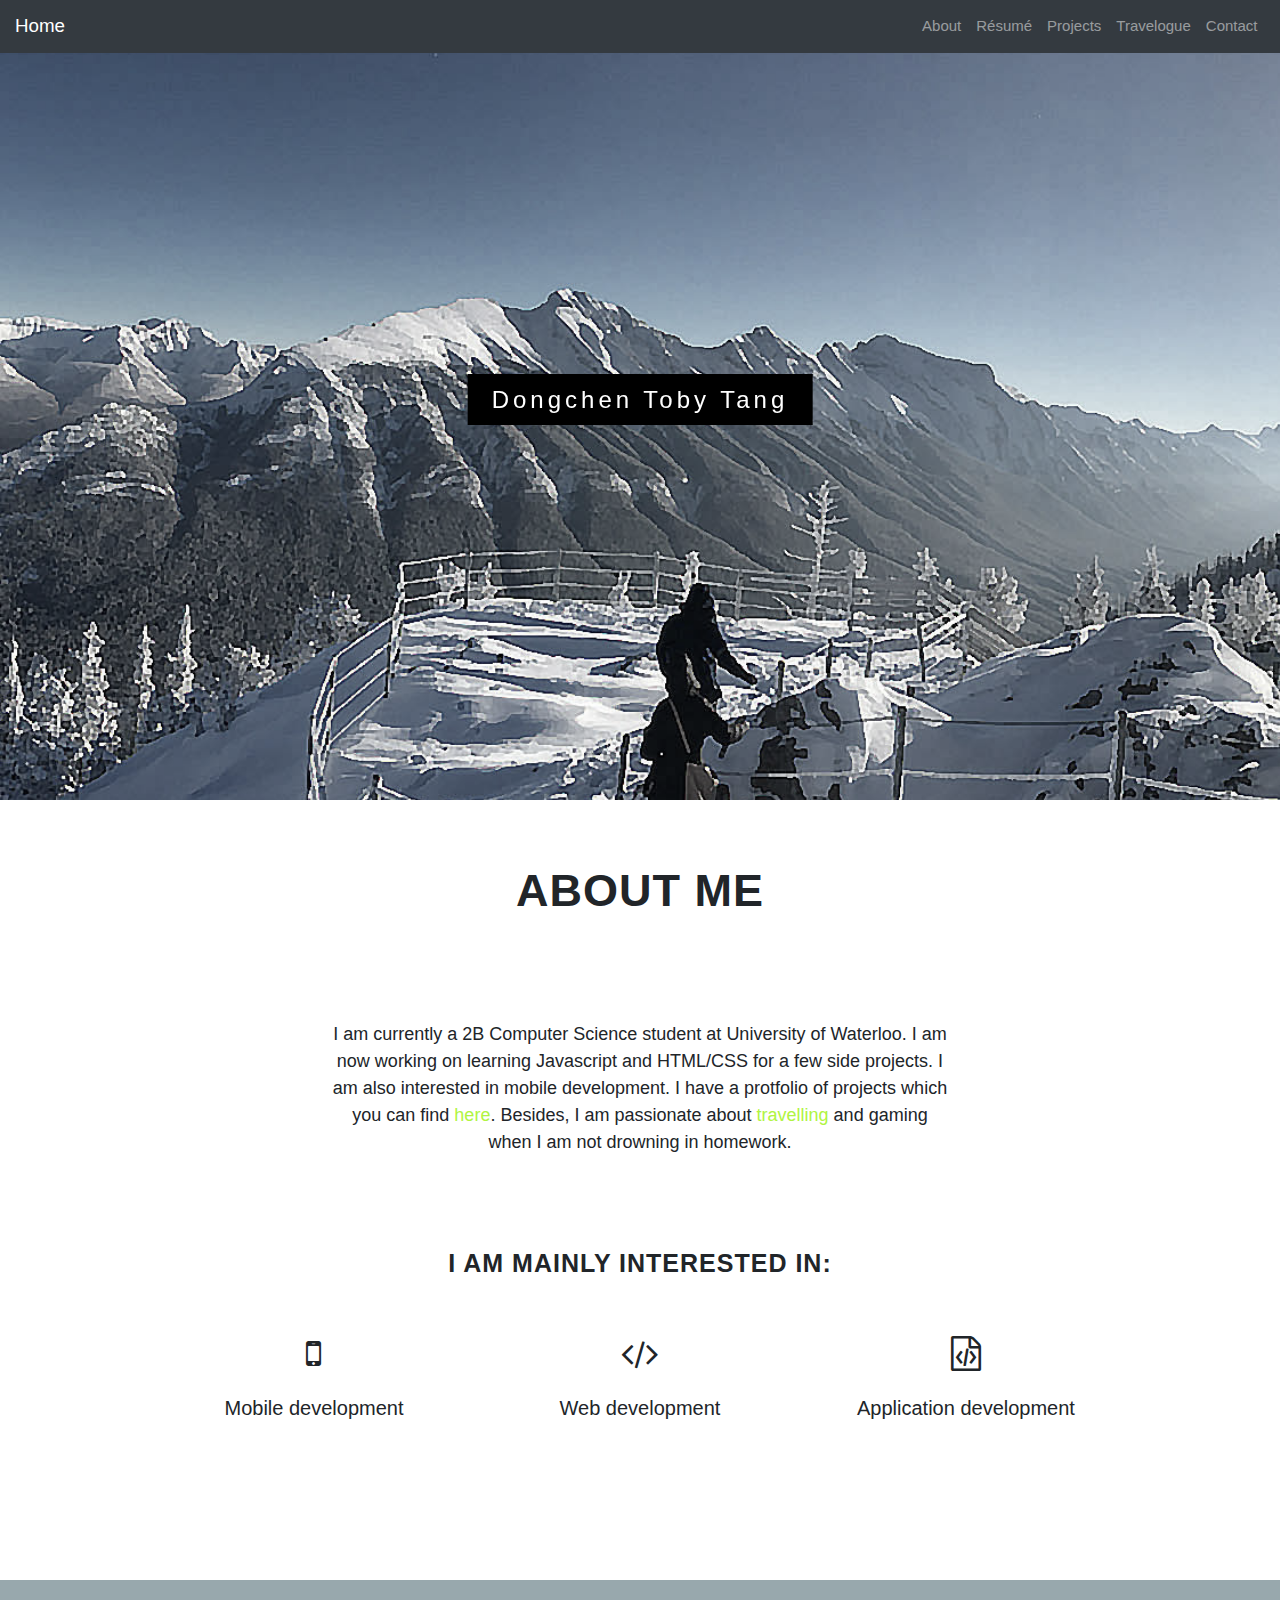
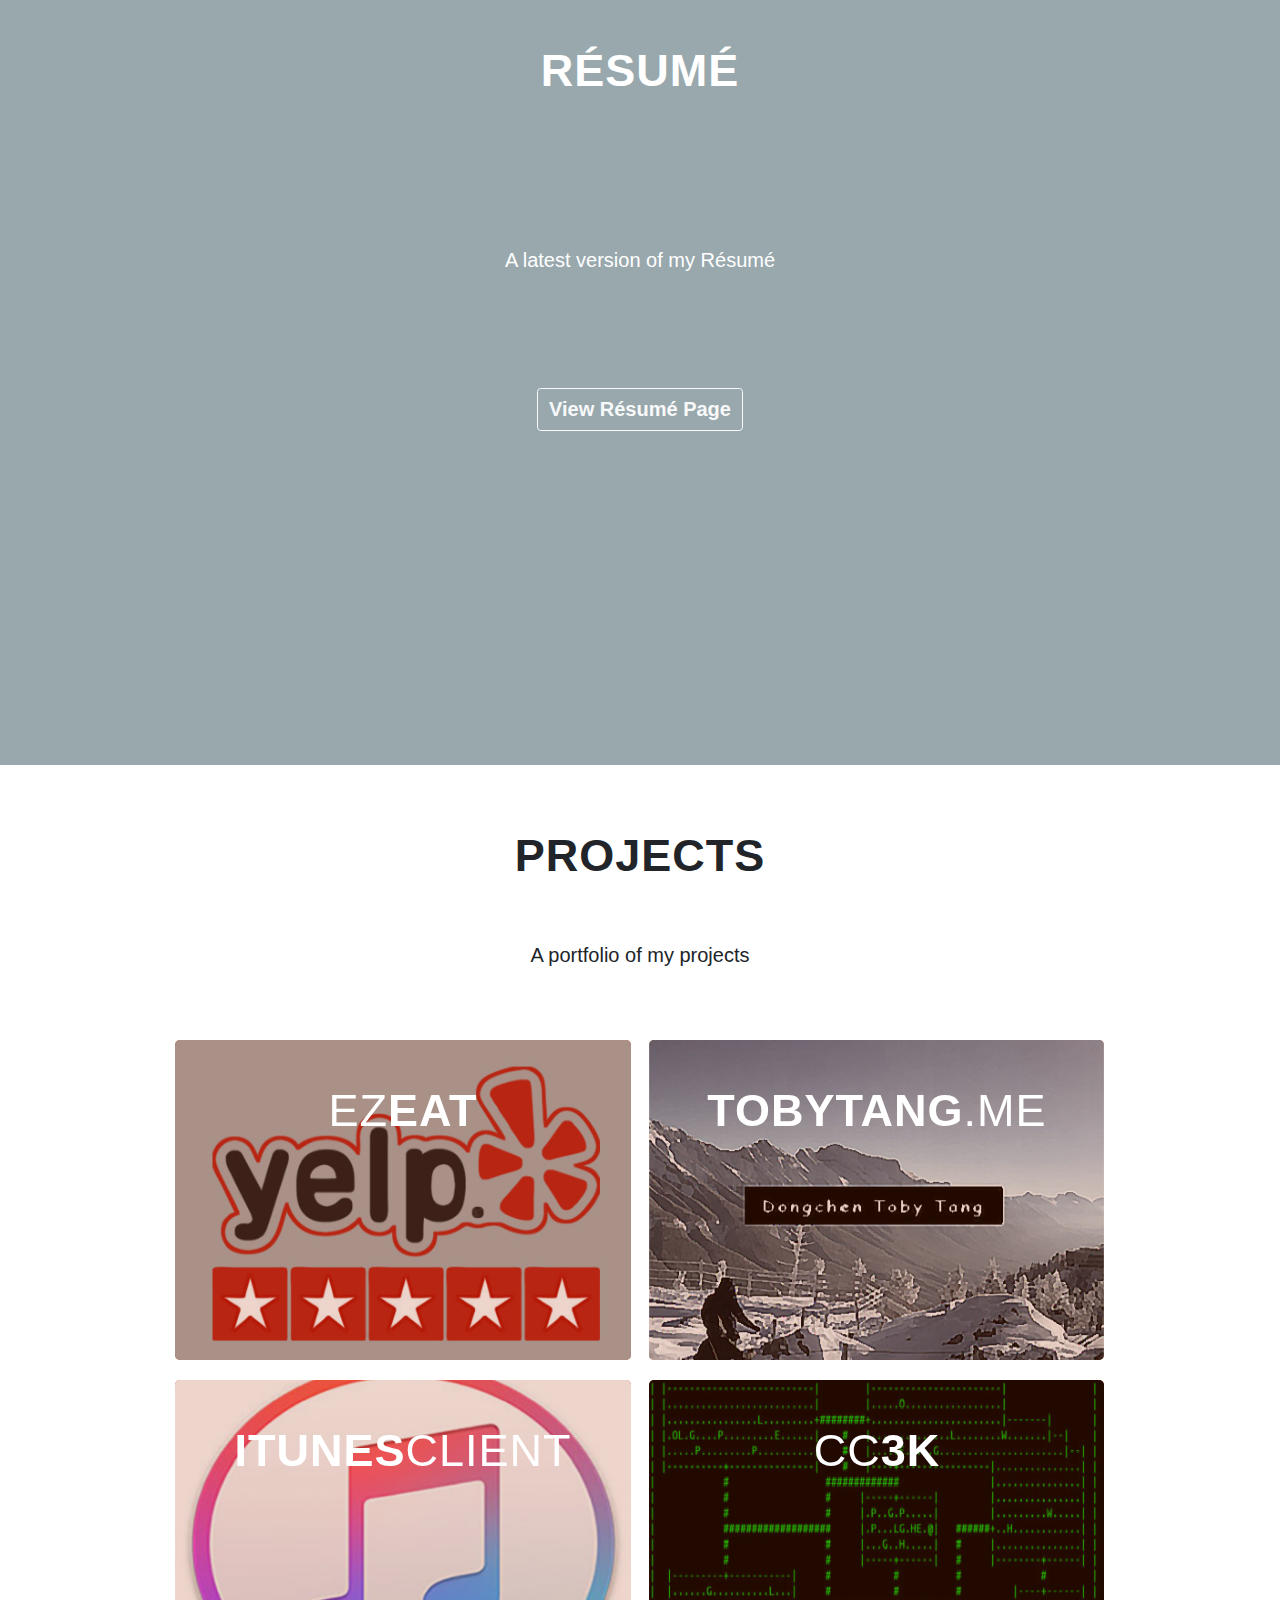
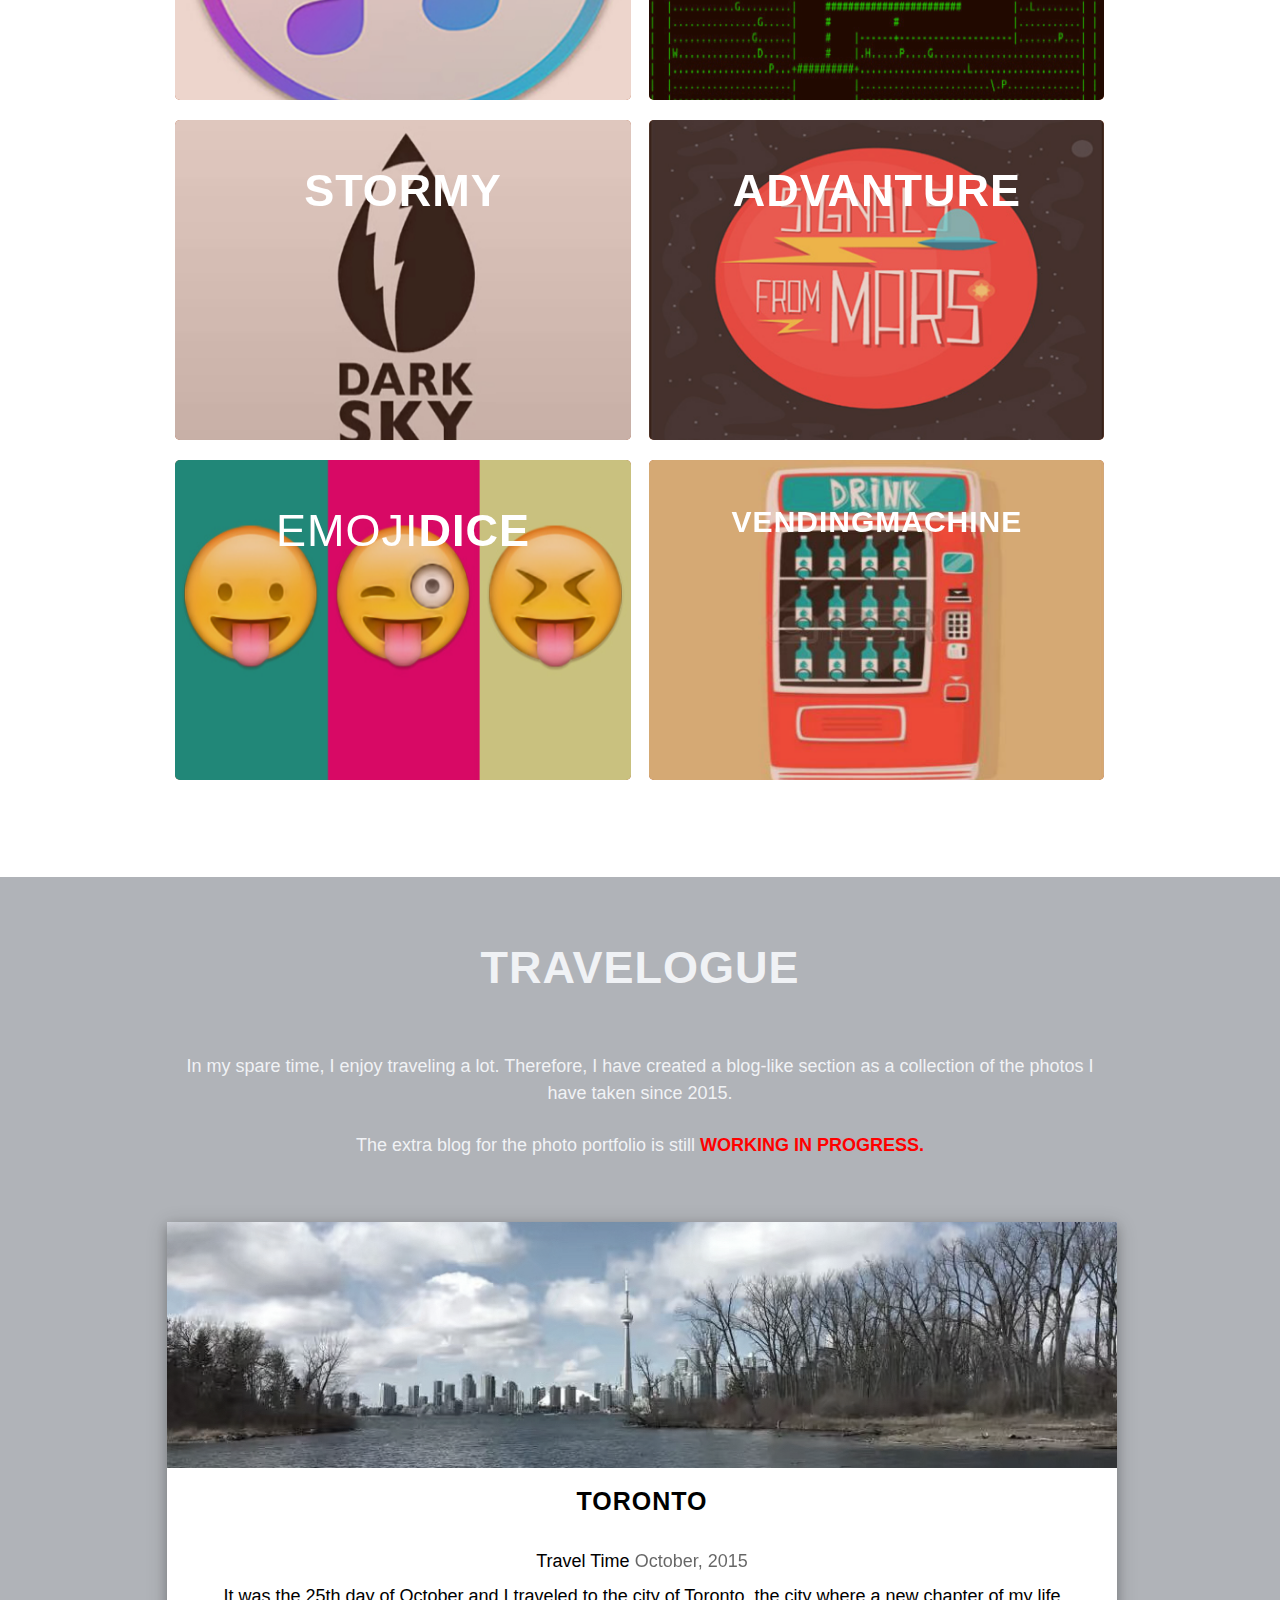
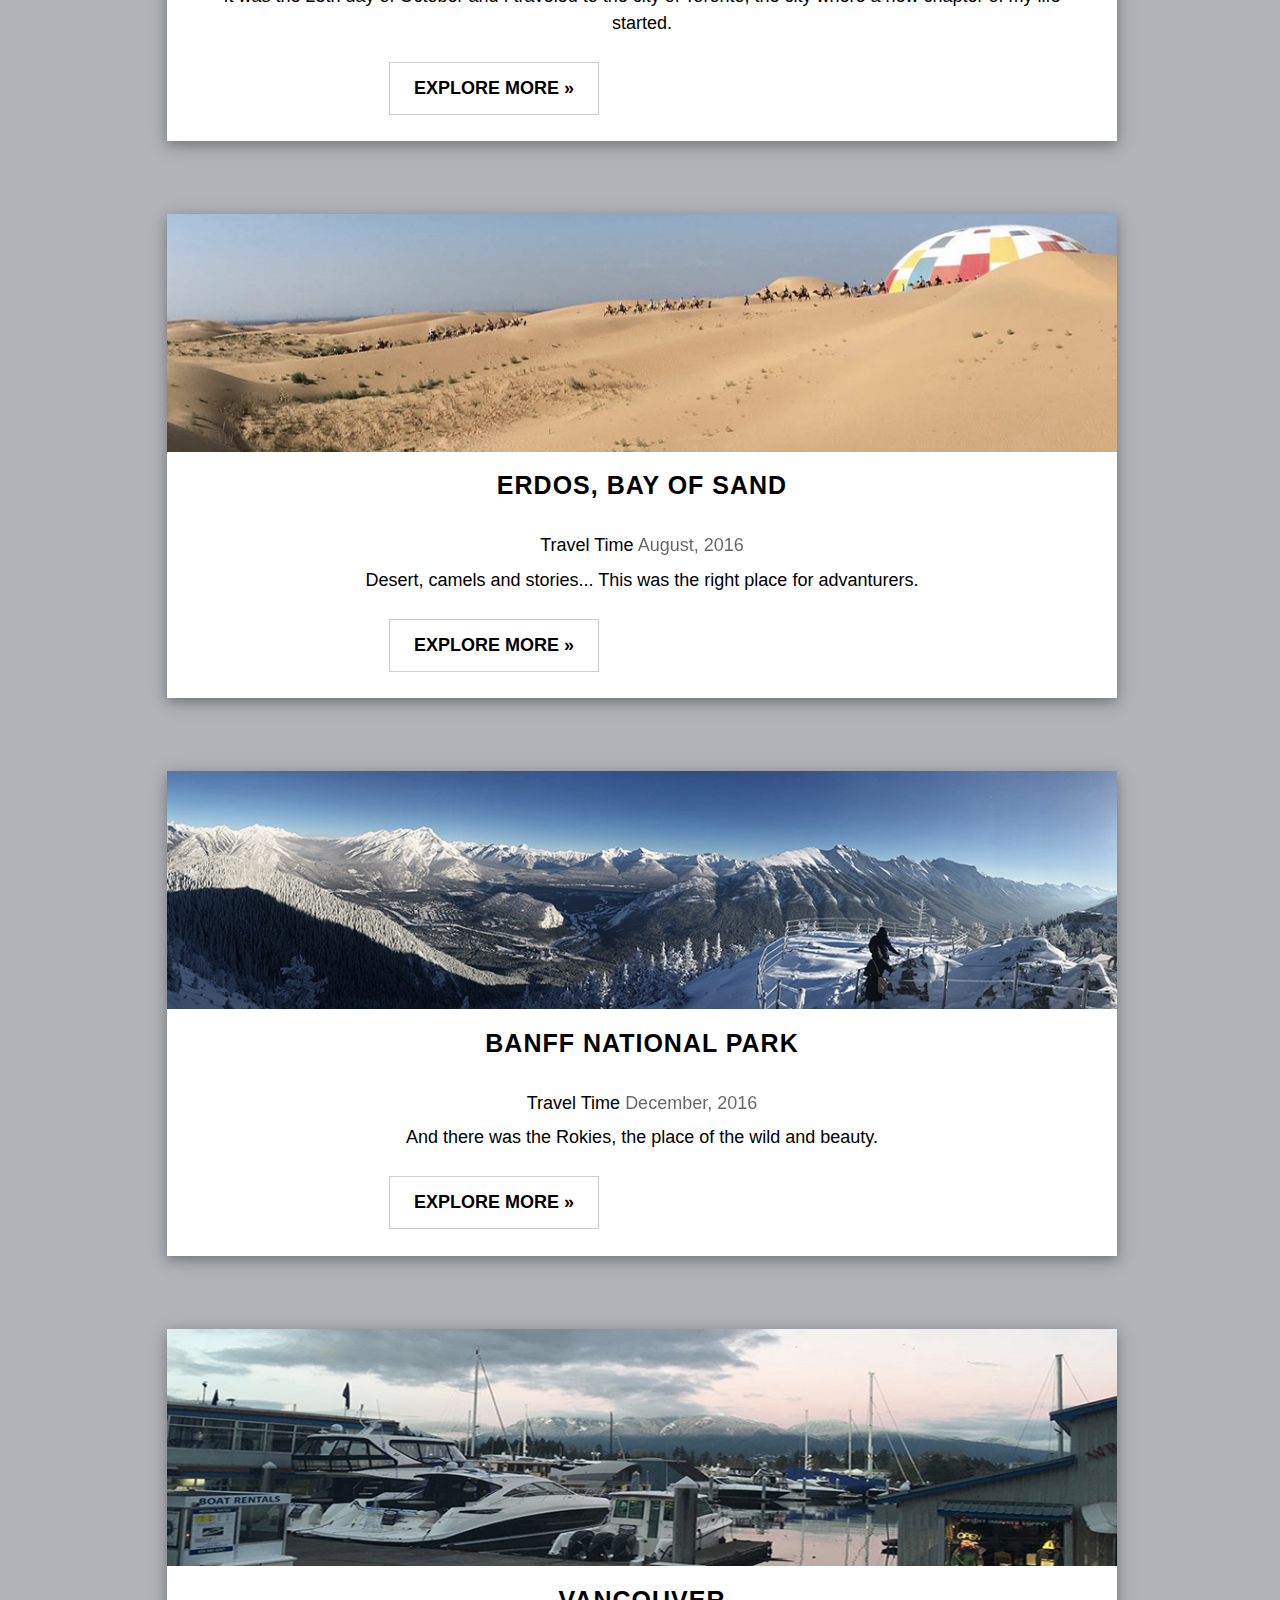
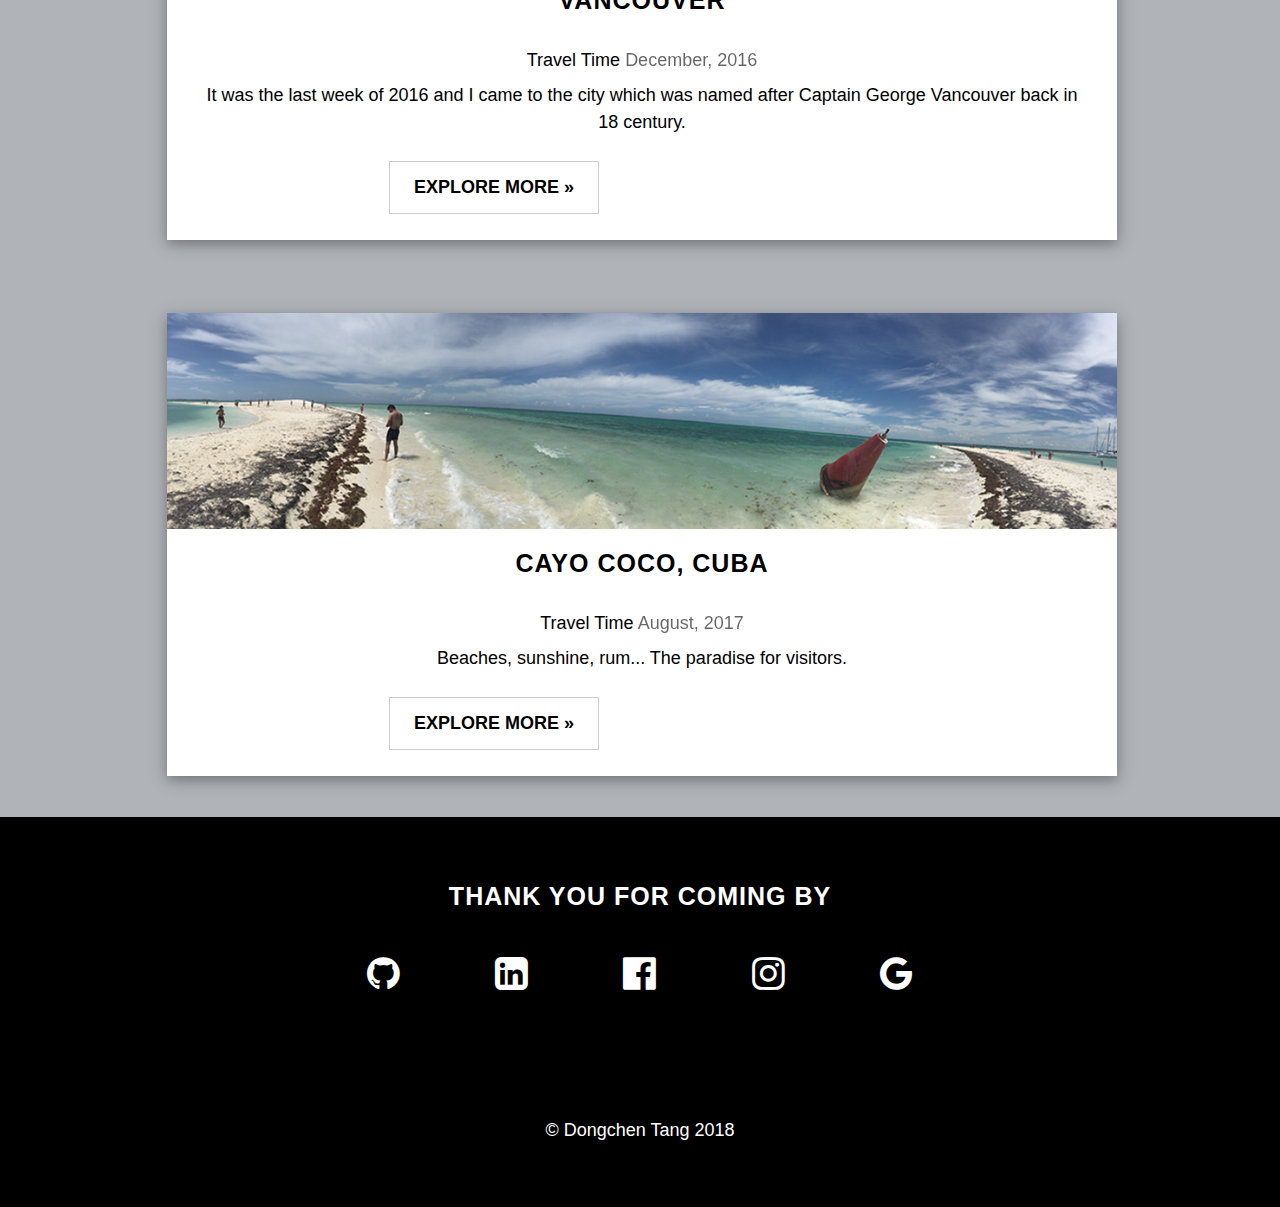
==== index.html @ c32b74db "build" ====
<!DOCTYPE html PUBLIC "-//W3C//DTD XHTML 1.0 Transitional//EN" "http://www.w3.org/TR/xhtml1/DTD/xhtml1-transitional.dtd">
<html lang="en"> 

<head>
<title>Dongchen(Toby) Tang</title>
<meta charset="utf-8">
<meta name="viewport" content="width=device-width, initial-scale=1">


<!-- Latest compiled and minified CSS -->
<!--
<link rel="stylesheet" href="https://maxcdn.bootstrapcdn.com/bootstrap/4.0.0-beta.2/css/bootstrap.min.css">
<link rel="stylesheet" href="https://www.w3schools.com/w3css/4/w3.css">
<link rel="stylesheet" href="https://fonts.googleapis.com/css?family=Lato">
<link rel="stylesheet" href="https://cdnjs.cloudflare.com/ajax/libs/font-awesome/4.7.0/css/font-awesome.min.css">
<link rel="stylesheet" href="HoverEffectIdeas/css/set1.css"> -->
<link rel="stylesheet" href="css/bootstrap.min.css"/>
<link rel="stylesheet" href="css/w3.css"/>
<link rel="stylesheet" href="css/css.css"/>
<link rel="stylesheet" href="css/font-awesome.min.css"/>
<link rel="stylesheet" href="https://cdnjs.cloudflare.com/ajax/libs/font-awesome/4.7.0/css/font-awesome.min.css"/>
<link rel="stylesheet" href="HoverEffectIdeas/css/set1.css"/>
<link rel="stylesheet" href="css/cite.css" />
<!-- jQuery library -->

<script src="js/jquery-3.2.1.min.js"></script>


<!-- Popper JS -->
<!-- <script src="https://cdnjs.cloudflare.com/ajax/libs/popper.js/1.12.6/umd/popper.min.js"></script> -->

<script src="js/popper.min.js"></script>

<!-- Latest compiled JavaScript -->
<!-- <script src="https://maxcdn.bootstrapcdn.com/bootstrap/4.0.0-beta.2/js/bootstrap.min.js"></script> -->
<script src="js/bootstrap.min.js"></script>

<!-- Scroll efect -->
<!-- <script src="https://unpkg.com/scrollreveal/dist/scrollreveal.min.js"></script> -->
<script src="js/scrollreveal.min.js"></script>
<script src="js/custom.js"></script>
</head>

<body id="myPage" data-spy="scroll" data-target=".navbar" data-offset="50">



<section class=" my-block-cover">
<nav class="navbar navbar-expand-sm bg-dark navbar-dark fixed-top">
	<!--Logo -->
	<a href="index.html" class="navbar-brand nice-font">Home</a>
	
	<button class="navbar-toggler ml-auto" type="button" data-toggle="collapse" data-target="#collapsibleNavbar">
		<span class="navbar-toggler-icon"></span>
    </button>
	
	
	<!-- Links -->
	<div class="collapse navbar-collapse" id="collapsibleNavbar">
		<ul class="navBar navbar-nav ml-auto">
			<li class="nav-item ml-auto">
				<a class="nav-link" href="#about">About</a>
			</li>
			<li class="nav-item ml-auto">
				<a class="nav-link" href="#resume">Résumé</a>
			</li>
			<li class="nav-item ml-auto">
				<a class="nav-link" href="#projects">Projects</a>
			</li>
			<li class="nav-item ml-auto">
				<a class="nav-link" href="#travelogue">Travelogue</a>
			</li>
			<li class="nav-item ml-auto">
				<a class="nav-link" href="#contact">Contact</a>
			</li>
		</ul>
	</div>
</nav>

<div class="bgimg-1 w3-grayscale-min w3-display-container" id="home">
  <div class="w3-display-middle" style="white-space:nowrap;">
    <span class="w3-center w3-padding-large w3-black w3-xlarge w3-wide w3-animate-opacity nice-font">Dongchen <span class="w3-hide-small">Toby</span> Tang</span>
  </div>
</div>
</section>


<section class="w3-content w3-content-section w3-text-center w3-container w3-padding-64 nice-font w3-center col-lg-8 col-lg-offset-2 my-block" id="about">

	<div class="row">
		<div class="col-sm-2"></div>
		<div class="col-sm-8">
			<h3 class="">ABOUT ME</h3>
			<br>
			<br>
			<br>
			<p class="w3-center">I am currently a 2B Computer Science student at University of Waterloo. I am now working on learning Javascript and HTML/CSS for a few side projects. I am also interested in mobile development. I have a protfolio of projects which you can find <a href="#projects" class = "link-inside">here</a>. Besides, I am passionate about <a href="#travelogue" class="link-inside">travelling</a> and gaming when I am not drowning in homework.</p>
		</div>
		<div class="col-sm-2"></div>
	</div>
	
	<br>
	<br>
	<br>
	
	<div class="w3-text-center">
		<h4>I am mainly interested in:</h4>
	</div>
	
	<br>
	
	<div class="row">
		<div class="col-sm-4"><i class="fa fa-mobile" style="font-size:35px" aria-hidden="true"></i><br><br><p class="my-interest">Mobile development</p></div>
		<div class="col-sm-4"><i class="fa fa-code" style="font-size:35px" aria-hidden="true"></i><br><br><p class="my-interest">Web development</p></div>
		<div class="col-sm-4"><i class="fa fa-file-code-o" style="font-size:35px" aria-hidden="true"></i><br><br><p class="my-interest">Application development</p></div>
	</div>
	
	<br>
</section>

<br>
<br>
 
 <div style="background-color:#98a8ad; color:white;">
 <section id="resume" class="w3-content w3-content-section w3-text-center w3-container w3-padding-64 nice-font w3-center my-block">
	<h2>Résumé</h2>
	<br>
	<br>
	<br>
	<br>
	<br>
	
	<div class="row">
		<div class="col-sm-2"></div>
		<div class="col-sm-8" style="font-size:20px;">A latest version of my Résumé</div>
		<div class="col-sm-2"></div>
	</div>
	<br>
	<br>
	<br>
	<br>
	<br>
	<div class="row">
		<div class="col-sm-2"></div>
		<div class="col-sm-8"><button type="button" class="btn  btn-outline-light"><a onmouseover="this.innerHTML= 'Latest Update: Dec 19th'" onmouseout="this.innerHTML= 'View Résumé Page'" href="resume.pdf" style="font-size:20px;font-weight:bold;">View Résumé Page</a></button></div>
		<div class="col-sm-2"></div>
	</div>
	<br>
	<br>
	<br>
	<br>
	<br>
	<br>
	<br>
	<br>
	<br>
	<br>
	<br>
	<br>
        
</section>
</div>


<section id="projects" class="w3-content w3-content-section w3-text-center w3-container w3-padding-64 nice-font w3-center my-block-projects">
	<h2>Projects</h2>
	<br>
	<div class="row">
		<div class="col-sm-2"></div>
		<div class="col-sm-8" style="font-size:20px;">A portfolio of my projects</div>
		<div class="col-sm-2"></div>
	</div>
	
	<br>
	<br>
	<div class="grid">
					<figure class="effect-layla" data-popup-open="ezeat">
						<img src="img/ezeat.jpg" alt="EZEat"/>
						<figcaption>
							<h2>EZ<span>Eat</span></h2>
							<p style="font-size:20px"><i class="fa fa-apple" aria-hidden="true"></i>  iOS APP</p> 
							<br>
							<p>A restaurant review App</p>
							
							<a href="#" >View more</a>
						</figcaption>	
							
					</figure>
					<figure class="effect-layla" data-popup-open="tobytang_me">
						<img src="img/tobytang.jpg" alt="tobytang.me"/>
						<figcaption>
							<h2><span>tobytang</span>.me</h2>
							<p style="font-size:20px"><i class="fa fa-code" aria-hidden="true"></i>  Website</p>
							<br>
							<p>A personal website built by myself</p>
							<a href="#">View more</a>
						</figcaption>			
					</figure>
					
	</div>
	

<!-- <a class="btn" data-popup-open="popup-1" href="">Open Popup #1</a>
 
<div class="popup" data-popup="popup-1">
    <div class="popup-inner">
        <h2>Wow! This is Awesome! (Popup #1)</h2>
        <p>Donec in volutpat nisi. In quam lectus, aliquet rhoncus cursus a, congue et arcu. Vestibulum tincidunt neque id nisi pulvinar aliquam. Nulla luctus luctus ipsum at ultricies. Nullam nec velit dui. Nullam sem eros, pulvinar sed pellentesque ac, feugiat et turpis. Donec gravida ipsum cursus massa malesuada tincidunt. Nullam finibus nunc mauris, quis semper neque ultrices in. Ut ac risus eget eros imperdiet posuere nec eu lectus.</p>
        <p><a data-popup-close="popup-1" href="#">Close</a></p>
        <a class="popup-close" data-popup-close="popup-1" href="#">x</a>
    </div>
</div> -->
	
	<div class="grid">
					
					<figure class="effect-layla" data-popup-open="itunesClient">
						<img src="img/iTunesClient.jpg" alt="itunesClient" />
						<figcaption>
							<h2><span>iTunes</span>Client</h2>
							<p style="font-size:20px"><i class="fa fa-apple" aria-hidden="true"></i>  iOS APP</p>
							<br>
							<p>An App that simulates the behavior of iTunes Client</p>
							<a href="#">View more</a>
						</figcaption>			
					</figure>
					<figure class="effect-layla" data-popup-open="cc3k">
						<img src="img/cc3k.jpg" alt="CC3K"/>
						<figcaption>
							<h2>CC<span>3K</span></h2>
							<p style="font-size:20px"><i class="fa fa-file-code-o" aria-hidden="true"></i>  C++ Application</p> 
							<br>
							<p>A RPG game that prints a new ascii map for every sinlge move</p>
							<a href="#" >View more</a>
							
						</figcaption>			
					</figure>
	</div>
	
	<div class="grid">
					
					
					<figure class="effect-layla" data-popup-open="stormy">
						<img src="img/darkSky.jpg" alt="Stormy"/>
						<figcaption>
							<h2><span>Stormy</span></h2>
							<p style="font-size:20px"><i class="fa fa-apple" aria-hidden="true"></i>  iOS APP</p> 
							<br>
							<p>A weather App</p>
							<a href="#">View more</a>
						</figcaption>
							
					</figure>
					
					<figure class="effect-layla" data-popup-open="advanture">
						<img src="img/interactive.jpg" alt="Advanture"/>
						<figcaption>
							<h2><span>Advanture</span></h2>
							<p style="font-size:20px"><i class="fa fa-apple" aria-hidden="true"></i>  iOS APP</p>
							<br>
							<p>A story game App</p>
							<a href="#">View more</a>
						</figcaption>			
					</figure>
	</div>
		<div class="grid">
					<figure class="effect-layla" data-popup-open="emojiDice">
						<img src="img/emoji.jpg" alt="EmojiDIce"/>
						<figcaption>
							<h2>Emoji<span>Dice</span></h2>
							<p style="font-size:20px"><i class="fa fa-apple" aria-hidden="true"></i>  iOS APP</p> 
							<br>
							<p>A single view App that changes the emoji and background color for every single tap.</p>
							<a href="#" >View more</a>
						</figcaption>			
					</figure>
					
					<figure class="effect-layla" data-popup-open="vendingMachine">
						<img src="img/vendingMachine.jpg" alt="img03"/>
						<figcaption>
							<h2 style="font-size:30px"><span>VendingMachine</span></h2>
							<p style="font-size:20px"><i class="fa fa-apple" aria-hidden="true"></i>  iOS APP</p>
							<br>
							<p>An App that simulates the behavior of a vending machine.</p>
							<a href="#">View more</a>
						</figcaption>			
					</figure>
					
					
	</div>
	

</div>
	

</section>
	




<br>
<br>
<br>
<br>
<br>

<div style="background-color: #B0B3B8;">
	<section id="travelogue" class="w3-content w3-content-section w3-text-center w3-container w3-padding-64 nice-font w3-center my-block-travelogue" style="color:#F0F2F5;">
		<h2>Travelogue</h2>
		<br>
		<p class="w3-center">In my spare time, I enjoy traveling a lot. Therefore, I have created a blog-like section as a collection of the photos I have taken since 2015.</p>
		<p> The extra blog for the photo portfolio is still <span style="color:red; font-weight:bold;">WORKING IN PROGRESS.</span> </p>
		<br>
	

<div class="row">

<!-- Blog entries -->

  <!-- Blog entry -->
  <div class="w3-card-4 w3-margin w3-white">
    
	<img src="img/trt.png" alt="Toronto" style="width:100%; filter:grayscale(60%);">
    <div class="col-sm-2"></div>
	<div class="col-sm-8 nice-font" style="min-width:950px;">
	<div class="w3-container">
	<br>
      <h4><b>Toronto</b></h4>
      <h5 class="nice-font">Travel Time <span class="w3-opacity">October, 2015</span></h5>
    </div>

    <div class="w3-container">
      <p>It was the 25th day of October and I traveled to the city of Toronto, the city where a new chapter of my life started.</p>
      <div class="w3-row">
        <div class="w3-col m8 s12">
          <p><button class="w3-button w3-padding-large w3-white w3-border"><b>EXPLORE MORE »</b></button></p>
        </div>
      </div>
    </div>
	</div>
	<div class="col-sm-2"></div>
  </div>
  <hr>

  <!-- Blog entry -->
  <div class="w3-card-4 w3-margin w3-white">
    
	<img src="img/innerMol.jpg" alt="Inner Mongolia" style="width:100%; filter:grayscale(20%);">
    <div class="col-sm-2"></div>
	<div class="col-sm-8 nice-font" style="min-width:950px;">
	<div class="w3-container">
	<br>
      <h4><b>Erdos, Bay of Sand</b></h4>
      <h5 class="nice-font">Travel Time <span class="w3-opacity">August, 2016</span></h5>
    </div>

    <div class="w3-container">
      <p>Desert, camels and stories... This was the right place for advanturers.</p>
      <div class="w3-row">
        <div class="w3-col m8 s12">
          <p><button class="w3-button w3-padding-large w3-white w3-border"><b>EXPLORE MORE »</b></button></p>
        </div>
      </div>
    </div>
	</div>
	<div class="col-sm-2"></div>
  </div>
  

  <hr>
  
   <div class="w3-card-4 w3-margin w3-white">
    
	<img src="img/banff.jpg" alt="Banff" style="width:100%; filter:grayscale(30%);">
    <div class="col-sm-2"></div>
	<div class="col-sm-8 nice-font" style="min-width:950px;">
	<div class="w3-container">
	<br>
      <h4><b>Banff National Park</b></h4>
      <h5 class="nice-font">Travel Time <span class="w3-opacity">December, 2016</span></h5>
    </div>

    <div class="w3-container">
      <p>And there was the Rokies, the place of the wild and beauty.</p>
      <div class="w3-row">
        <div class="w3-col m8 s12">
          <p><button class="w3-button w3-padding-large w3-white w3-border"><b>EXPLORE MORE »</b></button></p>
        </div>
      </div>
    </div>
	</div>
	<div class="col-sm-2"></div>
  </div>
  <hr>
   <div class="w3-card-4 w3-margin w3-white">
    
	<img src="img/van.jpg" alt="Vancouver" style="width:100%; filter:grayscale(10%);">
    <div class="col-sm-2"></div>
	<div class="col-sm-8 nice-font" style="min-width:950px;">
	<div class="w3-container">
	<br>
      <h4><b>Vancouver</b></h4>
      <h5 class="nice-font">Travel Time <span class="w3-opacity">December, 2016</span></h5>
    </div>

    <div class="w3-container">
      <p>It was the last week of 2016 and I came to the city which was named after Captain George Vancouver back in 18 century.</p>
      <div class="w3-row">
        <div class="w3-col m8 s12">
          <p><button class="w3-button w3-padding-large w3-white w3-border"><b>EXPLORE MORE »</b></button></p>
        </div>
      </div>
    </div>
	</div>
	<div class="col-sm-2"></div>
  </div>
  <hr>
   <div class="w3-card-4 w3-margin w3-white">
    
	<img src="img/cayoCoco.jpg" alt="Cayo Coco" style="width:100%; filter:grayscale(20%);">
    <div class="col-sm-2"></div>
	<div class="col-sm-8 nice-font" style="min-width:950px;">
	<div class="w3-container">
	<br>
      <h4><b>Cayo Coco, Cuba</b></h4>
      <h5 class="nice-font">Travel Time <span class="w3-opacity">August, 2017</span></h5>
    </div>

    <div class="w3-container">
      <p>Beaches, sunshine, rum... The paradise for visitors.</p>
      <div class="w3-row">
        <div class="w3-col m8 s12">
          <p><button class="w3-button w3-padding-large w3-white w3-border"><b>EXPLORE MORE »</b></button></p>
        </div>
      </div>
    </div>
	</div>
	<div class="col-sm-2"></div>
  </div>
  <hr>
  
  
<!-- END BLOG ENTRIES -->

</div>
</div>

</section>



<div style="background-color:">

	
</div>


   
</body>

<footer>

<section>
<div class="popup" data-popup="stormy">
		<div class="popup-inner nice-font">
        
        <div class="row">
		
			<div class="col-sm-3" style="font-size:22px;">
			<h2>Stromy</h2>
				<br>

				<i class="fa fa-apple" aria-hidden="true"></i> iOS Development
				<br>
				<br>
				<i class="fa fa-calendar" aria-hidden="true"></i> Nov 2017
				<br>
				<br>
				 <a href="https://github.com/TobyTDC/Stormy" style="font-weight: bold;"><i class="fa fa-github" aria-hidden="true"></i> Source Code</a>
				<br>
			</div>
			<div class="col-sm-8"><div class="my-block-illu"><img src="img/stormy_illu.jpg" class="img-illu" alt="stormy"></div>
				<p> A single view App that downloads weather data online and updates the weather infomation every 15 minutes asynchronously. The users can also choose to update data mauanlly by clicking the update button.</p>
				<p style="font-weight: bold;"> Technologies used: Swift4.0, Xcode9.0, JSON, Swift Closure, Auto Layout, UIKit</p>
			</div>
		</div>
        <a class="popup-close" data-popup-close="stormy" href="">x</a>
		</div>
	</div>
	
<div class="popup" data-popup="emojiDice">

		<div class="popup-inner nice-font">
        
        <div class="row">
		
			<div class="col-sm-3" style="font-size:22px;">
			<h2 style="font-size:40px;">Emoji Dice</h2>
				<br>

				<i class="fa fa-apple" aria-hidden="true"></i> iOS Development
				<br>
				<br>
				<i class="fa fa-calendar" aria-hidden="true"></i> August 2017
				<br>
				<br>
				 <a href="https://github.com/TobyTDC/emojiDice" style="font-weight: bold;"><i class="fa fa-github" aria-hidden="true"></i> Source Code</a>
				<br>
			</div>
			<div class="col-sm-8"><div class="my-block-illu"><img src="img/emoji_ilu.jpg" class="img-illu" alt="emoji"></div>
				<p> A single view App that changes the background color and the emoji for every single tap of the button.</p>
				<p style="font-weight: bold;"> Technologies used: Swift4.0, Xcode9.0, UIKit</p>
			</div>
		</div>
        <a class="popup-close" data-popup-close="emojiDice" href="">x</a>
		</div>
</div> 

<div class="popup" data-popup="vendingMachine">

		<div class="popup-inner nice-font">
        
        <div class="row">
		
			<div class="col-sm-3" style="font-size:22px;">
			<h2 style="font-size:40px;">Vending Machine</h2>
				<br>

				<i class="fa fa-apple" aria-hidden="true"></i> iOS Development
				<br>
				<br>
				<i class="fa fa-calendar" aria-hidden="true"></i> Sep 2017
				<br>
				<br>
				 <a href="https://github.com/TobyTDC/VendingMachine" style="font-weight: bold;"><i class="fa fa-github" aria-hidden="true"></i> Source Code</a>
				<br>
			</div>
			<div class="col-sm-8"><div class="my-block-illu"><img src="img/vending_illu.jpg" class="img-illu" alt="vending"></div>
				<p> An app that simulates the behavior of a vending machine. The user can add fund by clicking the button "Add Funds".</p>
				<p style="font-weight: bold;"> Technologies used: Swift4.0, Xcode9.0, Auto Layout, UIKit</p>
			</div>
		</div>
        <a class="popup-close" data-popup-close="vendingMachine" href="">x</a>
		</div>
</div> 


<div class="popup" data-popup="cc3k">

		<div class="popup-inner nice-font">
        
        <div class="row">
		
			<div class="col-sm-3" style="font-size:22px;">
			<h2 style="font-size:40px;">Chamber Crawler 3000</h2>
				<br>

				<i class="fa fa-file-code-o" aria-hidden="true"></i> C++ Application
				<br>
				<br>
				<i class="fa fa-calendar" aria-hidden="true"></i> Apr 2017
				<br>
				<br>
				 <a href="CC3K.zip" style="font-weight: bold;"><i class="fa fa-download" aria-hidden="true"></i> Source Code</a>
				<br>
			</div>
			<div class="col-sm-8"><div class="my-block-illu"><img src="img/cc3k_illu.jpg" class="img-illu" alt="cc3k"></div>
				<p> A C++ game implemented by me and two of my friends as a mimic version of Chamber Crawler. The user can select a hero at the beginning of the game. The maze consists of 5 levels. The user needs to kill all the enimies in the maze to win the game.</p>
				<p style="font-weight: bold;"> Technologies used: C++, Makefile, Bash, Git, Design Patterns</p>
			</div>
		</div>
        <a class="popup-close" data-popup-close="cc3k" href="">x</a>
		</div>
</div> 


<div class="popup" data-popup="advanture">

		<div class="popup-inner nice-font">
        
        <div class="row">
		
			<div class="col-sm-3" style="font-size:22px;">
			<h2 style="font-size:40px;">Advanture</h2>
				<br>

				<i class="fa fa-apple" aria-hidden="true"></i> iOS Development
				<br>
				<br>
				<i class="fa fa-calendar" aria-hidden="true"></i> May 2017
				<br>
				<br>
				 <a href="https://github.com/TobyTDC/InteractiveStory" style="font-weight: bold;"><i class="fa fa-github" aria-hidden="true"></i> Source Code</a>
				<br>
			</div>
			<div class="col-sm-8"><div class="my-block-illu"><img src="img/advanture_illu.jpg" class="img-illu" alt="advanture"></div>
				<p> A story App that has multiple views. The user has to input a name at the beginning. Each view has two options that user can choose, and each option will lead the user to different ends.</p>
				<p style="font-weight: bold;"> Technologies used: Swift4.0, Xcode9, Auto Layout, iOS sound effect, UIKit</p>
			</div>
		</div>
        <a class="popup-close" data-popup-close="advanture" href="">x</a>
		</div>
</div> 

<div class="popup"  data-popup="itunesClient">

		<div class="popup-inner nice-font">
        
        <div class="row">
		
			<div class="col-sm-3" style="font-size:22px;">
			<h2 style="font-size:30px;">iTunes Client</h2>
				<br>

				<i class="fa fa-apple" aria-hidden="true"></i> iOS Development
				<br>
				<br>
				<i class="fa fa-calendar" aria-hidden="true"></i> Nov 2017
				<br>
				<br>
				 <a href="https://github.com/TobyTDC/iTunesClient" style="font-weight: bold;"><i class="fa fa-github" aria-hidden="true"></i> Source Code</a>
				<br>
			</div>
			<div class="col-sm-8"><div class="my-block-illu"><img src="img/iTunesClient_illu.jpg" class="img-illu" alt="iTunes"></div>
				<p> An App that allows the user to search singers, albums and songs with iTunes API. It sends a request to the API every time the user enters a letter to the search bar. The App was implemented strictly with MVC design pattern.</p>
				<p style="font-weight: bold;font-size: 16px;padding-top: 0;"> Technologies used: Swift4.0, Xcode9, Table View, JSON, iTunes API, URL encryption</p>
			</div>
		</div>
        <a class="popup-close" data-popup-close="itunesClient" href="">x</a>
		</div>
</div> 

<div class="popup"  data-popup="ezeat">

		<div class="popup-inner nice-font">
        
        <div class="row">
		
			<div class="col-sm-3" style="font-size:22px;">
			<h2 style="font-size:40px;">EZEat</h2>
				<br>

				<i class="fa fa-apple" aria-hidden="true"></i> iOS Development
				<br>
				<br>
				<i class="fa fa-calendar" aria-hidden="true"></i> Dec 2017
				<br>
				<br>
				 <a href="https://github.com/TobyTDC/RestaurantReviews" style="font-weight: bold;"><i class="fa fa-github" aria-hidden="true"></i> Source Code</a>
				<br>
			</div>
			<div class="col-sm-8"><div class="my-block-illu"><img src="img/ezeat_illu.jpg" class="img-illu" alt="ezeat"></div>
				<p>An App that shows 10 restaurants around the user by default. The user can search any restaurant around them and view the top three reviews of the restaurants.</p>
				<p style="font-weight: bold;font-size: 16px;padding-top: 0;"> Technologies used: Swift4.0, Xcode9, Table View, JSON, Yelp API, OAuth2, Carthage, UIKit, MapKit</p>
			</div>
		</div>
        <a class="popup-close" data-popup-close="ezeat" href="">x</a>
		</div>
</div> 

<div class="popup" data-popup="tobytang_me">

		<div class="popup-inner nice-font">
        
        <div class="row">
		
			<div class="col-sm-3" style="font-size:22px;">
			<h2 style="font-size:36px;">tobytang.me</h2>
				<br>

				<i class="fa fa-code" aria-hidden="true"></i> Website
				<br>
				<br>
				<i class="fa fa-calendar" aria-hidden="true"></i> Nov 2017
				<br>
				<br>
				 <a href="https://github.com/TobyTDC/tobytdc.github.io" style="font-weight: bold;"><i class="fa fa-github" aria-hidden="true"></i> Source Code</a>
				<br>
			</div>
			<div class="col-sm-8"><div class="my-block-illu"><img src="img/tobytang_illu.jpg" class="img-illu" alt="tobytang"></div>
				<p> A website created by myself. The website is hosted on my github page with a custom domain. The website currently does not support IE and EDGE.</p>
				<p style="font-weight: bold;"> Technologies used: HTML/CSS, Bootstrap, W3.CSS, JavaScript, JQuery</p>
			</div>
		</div>
        <a class="popup-close" data-popup-close="tobytang_me" href="">x</a>
		</div>
</div> 


</section>

<div style="background-color: black; color:white;">
<section id="contact" class="w3-content w3-content-section w3-text-center w3-container w3-padding-64 nice-font w3-center my-block-contact">
	<h4> Thank you for coming by </h4>
	<div class="row">
		<div class="col-sm-2"></div>
		<div class="col-sm-8" style="font-size: 38px;">
			<a href="https://github.com/TobyTDC"><i class="fa fa-github" aria-hidden="true"></i></a> &nbsp &nbsp &nbsp &nbsp
			<a href="https://www.linkedin.com/in/dongchen-tang-8baba3140/"><i class="fa fa-linkedin-square" aria-hidden="true"></i></a> &nbsp &nbsp &nbsp &nbsp
			<a href="https://www.facebook.com/dc.tang.96?ref=bookmarks"><i class="fa fa-facebook-official" aria-hidden="true"></i></a> &nbsp &nbsp &nbsp &nbsp
			<a href="https://www.instagram.com/hitobyhi"><i class="fa fa-instagram" aria-hidden="true"></i></a> &nbsp &nbsp &nbsp &nbsp
			<a href="gmail.html"><i class="fa fa-google" aria-hidden="true"></i></a> <br><br><br>
			<p>&copy; Dongchen Tang 2018</p>
		</div>
		<div class="col-sm-2"></div>
	</div>
</section>
</div>

</footer>
</html>
---- HoverEffectIdeas/css/set1.css ----
@font-face {
	font-weight: normal;
	font-style: normal;
	font-family: 'feathericons';
	src:url('../fonts/feathericons/feathericons.eot?-8is7zf');
	src:url('../fonts/feathericons/feathericons.eot?#iefix-8is7zf') format('embedded-opentype'),
		url('../fonts/feathericons/feathericons.woff?-8is7zf') format('woff'),
		url('../fonts/feathericons/feathericons.ttf?-8is7zf') format('truetype'),
		url('../fonts/feathericons/feathericons.svg?-8is7zf#feathericons') format('svg');
}

.grid {
	position: relative;
	margin: 0 auto;
	padding: 1em 0 4em;
	max-width: 1000px;
	list-style: none;
	text-align: center;
}

/* Common style */
.grid figure {
	border-radius: 5px;
	position: relative;
	float: left;
	overflow: hidden;
	margin: 10px 1%;
	min-width: 380px;
	max-width: 480px;
	max-height: 320px;
	width: 48%;
	background: #3085a3;
	text-align: center;
	cursor: pointer;
}

.grid figure img {
	position: relative;
	display: block;
	min-height: 100%;
	width: 100%;
	opacity: 0.8;
}

.grid figure figcaption {
	padding: 2em;
	color: #fff;
	text-transform: uppercase;
	font-size: 1.25em;
	-webkit-backface-visibility: hidden;
	backface-visibility: hidden;
}

.grid figure figcaption::before,
.grid figure figcaption::after {
	pointer-events: none;
}

.grid figure figcaption,
.grid figure figcaption > a {
	position: absolute;
	top: 0;
	left: 0;
	width: 100%;
	height: 100%;
}

/* Anchor will cover the whole item by default */
/* For some effects it will show as a button */
.grid figure figcaption > a {
	z-index: 1000;
	text-indent: 200%;
	white-space: nowrap;
	font-size: 0;
	opacity: 0;
}

.grid figure h2 {
	word-spacing: -0.15em;
	font-weight: 300;
}

.grid figure h2 span {
	font-weight: 800;
}

.grid figure h2,
.grid figure p {
	margin: 0;
}

.grid figure p {
	letter-spacing: 1px;
	font-size: 68.5%;
}

/* Individual effects */

/*---------------*/
/***** Lily *****/
/*---------------*/

figure.effect-lily img {
	max-width: none;
	width: -webkit-calc(100% + 50px);
	width: calc(100% + 50px);
	opacity: 0.7;
	-webkit-transition: opacity 0.35s, -webkit-transform 0.35s;
	transition: opacity 0.35s, transform 0.35s;
	-webkit-transform: translate3d(-40px,0, 0);
	transform: translate3d(-40px,0,0);
}

figure.effect-lily figcaption {
	text-align: left;
}

figure.effect-lily figcaption > div {
	position: absolute;
	bottom: 0;
	left: 0;
	padding: 2em;
	width: 100%;
	height: 50%;
}

figure.effect-lily h2,
figure.effect-lily p {
	-webkit-transform: translate3d(0,40px,0);
	transform: translate3d(0,40px,0);
}

figure.effect-lily h2 {
	-webkit-transition: -webkit-transform 0.35s;
	transition: transform 0.35s;
}

figure.effect-lily p {
	color: rgba(255,255,255,0.8);
	opacity: 0;
	-webkit-transition: opacity 0.2s, -webkit-transform 0.35s;
	transition: opacity 0.2s, transform 0.35s;
}

figure.effect-lily:hover img,
figure.effect-lily:hover p {
	opacity: 1;
}

figure.effect-lily:hover img,
figure.effect-lily:hover h2,
figure.effect-lily:hover p {
	-webkit-transform: translate3d(0,0,0);
	transform: translate3d(0,0,0);
}

figure.effect-lily:hover p {
	-webkit-transition-delay: 0.05s;
	transition-delay: 0.05s;
	-webkit-transition-duration: 0.35s;
	transition-duration: 0.35s;
}

/*---------------*/
/***** Sadie *****/
/*---------------*/

figure.effect-sadie figcaption::before {
	position: absolute;
	top: 0;
	left: 0;
	width: 100%;
	height: 100%;
	background: -webkit-linear-gradient(top, rgba(72,76,97,0) 0%, rgba(72,76,97,0.8) 75%);
	background: linear-gradient(to bottom, rgba(72,76,97,0) 0%, rgba(72,76,97,0.8) 75%);
	content: '';
	opacity: 0;
	-webkit-transform: translate3d(0,50%,0);
	transform: translate3d(0,50%,0);
}

figure.effect-sadie h2 {
	position: absolute;
	top: 50%;
	left: 0;
	width: 100%;
	color: #484c61;
	-webkit-transition: -webkit-transform 0.35s, color 0.35s;
	transition: transform 0.35s, color 0.35s;
	-webkit-transform: translate3d(0,-50%,0);
	transform: translate3d(0,-50%,0);
}

figure.effect-sadie figcaption::before,
figure.effect-sadie p {
	-webkit-transition: opacity 0.35s, -webkit-transform 0.35s;
	transition: opacity 0.35s, transform 0.35s;
}

figure.effect-sadie p {
	position: absolute;
	bottom: 0;
	left: 0;
	padding: 2em;
	width: 100%;
	opacity: 0;
	-webkit-transform: translate3d(0,10px,0);
	transform: translate3d(0,10px,0);
}

figure.effect-sadie:hover h2 {
	color: #fff;
	-webkit-transform: translate3d(0,-50%,0) translate3d(0,-40px,0);
	transform: translate3d(0,-50%,0) translate3d(0,-40px,0);
}

figure.effect-sadie:hover figcaption::before ,
figure.effect-sadie:hover p {
	opacity: 1;
	-webkit-transform: translate3d(0,0,0);
	transform: translate3d(0,0,0);
}

/*---------------*/
/***** Roxy *****/
/*---------------*/

figure.effect-roxy {
	background: -webkit-linear-gradient(45deg, #ff89e9 0%, #05abe0 100%);
	background: linear-gradient(45deg, #ff89e9 0%,#05abe0 100%);
}

figure.effect-roxy img {
	max-width: none;
	width: -webkit-calc(100% + 60px);
	width: calc(100% + 60px);
	-webkit-transition: opacity 0.35s, -webkit-transform 0.35s;
	transition: opacity 0.35s, transform 0.35s;
	-webkit-transform: translate3d(-50px,0,0);
	transform: translate3d(-50px,0,0);
}

figure.effect-roxy figcaption::before {
	position: absolute;
	top: 30px;
	right: 30px;
	bottom: 30px;
	left: 30px;
	border: 1px solid #fff;
	content: '';
	opacity: 0;
	-webkit-transition: opacity 0.35s, -webkit-transform 0.35s;
	transition: opacity 0.35s, transform 0.35s;
	-webkit-transform: translate3d(-20px,0,0);
	transform: translate3d(-20px,0,0);
}

figure.effect-roxy figcaption {
	padding: 3em;
	text-align: left;
}

figure.effect-roxy h2 {
	padding: 30% 0 10px 0;
}

figure.effect-roxy p {
	opacity: 0;
	-webkit-transition: opacity 0.35s, -webkit-transform 0.35s;
	transition: opacity 0.35s, transform 0.35s;
	-webkit-transform: translate3d(-10px,0,0);
	transform: translate3d(-10px,0,0);
}

figure.effect-roxy:hover img {
	opacity: 0.7;
	-webkit-transform: translate3d(0,0,0);
	transform: translate3d(0,0,0);
}

figure.effect-roxy:hover figcaption::before,
figure.effect-roxy:hover p {
	opacity: 1;
	-webkit-transform: translate3d(0,0,0);
	transform: translate3d(0,0,0);
}

/*---------------*/
/***** Bubba *****/
/*---------------*/

figure.effect-bubba {
	background: #9e5406;
}

figure.effect-bubba img {
	opacity: 0.7;
	-webkit-transition: opacity 0.35s;
	transition: opacity 0.35s;
}

figure.effect-bubba:hover img {
	opacity: 0.4;
}

figure.effect-bubba figcaption::before,
figure.effect-bubba figcaption::after {
	position: absolute;
	top: 30px;
	right: 30px;
	bottom: 30px;
	left: 30px;
	content: '';
	opacity: 0;
	-webkit-transition: opacity 0.35s, -webkit-transform 0.35s;
	transition: opacity 0.35s, transform 0.35s;
}

figure.effect-bubba figcaption::before {
	border-top: 1px solid #fff;
	border-bottom: 1px solid #fff;
	-webkit-transform: scale(0,1);
	transform: scale(0,1);
}

figure.effect-bubba figcaption::after {
	border-right: 1px solid #fff;
	border-left: 1px solid #fff;
	-webkit-transform: scale(1,0);
	transform: scale(1,0);
}

figure.effect-bubba h2 {
	padding-top: 30%;
	-webkit-transition: -webkit-transform 0.35s;
	transition: transform 0.35s;
	-webkit-transform: translate3d(0,-20px,0);
	transform: translate3d(0,-20px,0);
}

figure.effect-bubba p {
	padding: 20px 2.5em;
	opacity: 0;
	-webkit-transition: opacity 0.35s, -webkit-transform 0.35s;
	transition: opacity 0.35s, transform 0.35s;
	-webkit-transform: translate3d(0,20px,0);
	transform: translate3d(0,20px,0);
}

figure.effect-bubba:hover figcaption::before,
figure.effect-bubba:hover figcaption::after {
	opacity: 1;
	-webkit-transform: scale(1);
	transform: scale(1);
}

figure.effect-bubba:hover h2,
figure.effect-bubba:hover p {
	opacity: 1;
	-webkit-transform: translate3d(0,0,0);
	transform: translate3d(0,0,0);
}

/*---------------*/
/***** Romeo *****/
/*---------------*/

figure.effect-romeo {
	-webkit-perspective: 1000px;
	perspective: 1000px;
}

figure.effect-romeo img {
	-webkit-transition: opacity 0.35s, -webkit-transform 0.35s;
	transition: opacity 0.35s, transform 0.35s;
	-webkit-transform: translate3d(0,0,300px);
	transform: translate3d(0,0,300px);
}

figure.effect-romeo:hover img {
	opacity: 0.6;
	-webkit-transform: translate3d(0,0,0);
	transform: translate3d(0,0,0);
}

figure.effect-romeo figcaption::before,
figure.effect-romeo figcaption::after {
	position: absolute;
	top: 50%;
	left: 50%;
	width: 80%;
	height: 1px;
	background: #fff;
	content: '';
	-webkit-transition: opacity 0.35s, -webkit-transform 0.35s;
	transition: opacity 0.35s, transform 0.35s;
	-webkit-transform: translate3d(-50%,-50%,0);
	transform: translate3d(-50%,-50%,0);
}

figure.effect-romeo:hover figcaption::before {
	opacity: 0.5;
	-webkit-transform: translate3d(-50%,-50%,0) rotate(45deg);
	transform: translate3d(-50%,-50%,0) rotate(45deg);
}

figure.effect-romeo:hover figcaption::after {
	opacity: 0.5;
	-webkit-transform: translate3d(-50%,-50%,0) rotate(-45deg);
	transform: translate3d(-50%,-50%,0) rotate(-45deg);
}

figure.effect-romeo h2,
figure.effect-romeo p {
	position: absolute;
	top: 50%;
	left: 0;
	width: 100%;
	-webkit-transition: -webkit-transform 0.35s;
	transition: transform 0.35s;
}

figure.effect-romeo h2 {
	-webkit-transform: translate3d(0,-50%,0) translate3d(0,-150%,0);
	transform: translate3d(0,-50%,0) translate3d(0,-150%,0);
}

figure.effect-romeo p {
	padding: 0.25em 2em;
	-webkit-transform: translate3d(0,-50%,0) translate3d(0,150%,0);
	transform: translate3d(0,-50%,0) translate3d(0,150%,0);
}

figure.effect-romeo:hover h2 {
	-webkit-transform: translate3d(0,-50%,0) translate3d(0,-100%,0);
	transform: translate3d(0,-50%,0) translate3d(0,-100%,0);
}

figure.effect-romeo:hover p {
	-webkit-transform: translate3d(0,-50%,0) translate3d(0,100%,0);
	transform: translate3d(0,-50%,0) translate3d(0,100%,0);
}

/*---------------*/
/***** Layla *****/
/*---------------*/

figure.effect-layla {
	background: #a53001;
}

figure.effect-layla img {
	height: 390px;
}

figure.effect-layla figcaption {
	padding: 3em;
}

figure.effect-layla figcaption::before,
figure.effect-layla figcaption::after {
	position: absolute;
	content: '';
	opacity: 0;
}

figure.effect-layla figcaption::before {
	top: 50px;
	right: 30px;
	bottom: 50px;
	left: 30px;
	border-top: 1px solid #fff;
	border-bottom: 1px solid #fff;
	-webkit-transform: scale(0,1);
	transform: scale(0,1);
	-webkit-transform-origin: 0 0;
	transform-origin: 0 0;
}

figure.effect-layla figcaption::after {
	top: 30px;
	right: 50px;
	bottom: 30px;
	left: 50px;
	border-right: 1px solid #fff;
	border-left: 1px solid #fff;
	-webkit-transform: scale(1,0);
	transform: scale(1,0);
	-webkit-transform-origin: 100% 0;
	transform-origin: 100% 0;
}

figure.effect-layla h2 {
	padding-top: 5%;
	-webkit-transition: -webkit-transform 0.35s;
	transition: transform 0.35s;
}

figure.effect-layla p {
	padding: 0.5em 2em;
	text-transform: none;
	opacity: 0;
	-webkit-transform: translate3d(0,-10px,0);
	transform: translate3d(0,-10px,0);
}

figure.effect-layla img,
figure.effect-layla h2 {
	-webkit-transform: translate3d(0,-30px,0);
	transform: translate3d(0,-30px,0);
}

figure.effect-layla img,
figure.effect-layla figcaption::before,
figure.effect-layla figcaption::after,
figure.effect-layla p {
	-webkit-transition: opacity 0.35s, -webkit-transform 0.35s;
	transition: opacity 0.35s, transform 0.35s;
}

figure.effect-layla:hover img {
	opacity: 0.3;
	-webkit-transform: translate3d(0,0,0);
	transform: translate3d(0,0,0);
}

figure.effect-layla:hover figcaption::before,
figure.effect-layla:hover figcaption::after {
	opacity: 1;
	-webkit-transform: scale(1);
	transform: scale(1);
}

figure.effect-layla:hover h2,
figure.effect-layla:hover p {
	opacity: 1;
	-webkit-transform: translate3d(0,0,0);
	transform: translate3d(0,0,0);
}

figure.effect-layla:hover figcaption::after,
figure.effect-layla:hover h2,
figure.effect-layla:hover p,
figure.effect-layla:hover img {
	-webkit-transition-delay: 0.15s;
	transition-delay: 0.15s;
}

/*---------------*/
/***** Honey *****/
/*---------------*/

figure.effect-honey {
	background: #4a3753;
}

figure.effect-honey img {
	opacity: 0.9;
	-webkit-transition: opacity 0.35s;
	transition: opacity 0.35s;
}

figure.effect-honey:hover img {
	opacity: 0.5;
}

figure.effect-honey figcaption::before {
	position: absolute;
	bottom: 0;
	left: 0;
	width: 100%;
	height: 10px;
	background: #fff;
	content: '';
	-webkit-transform: translate3d(0,10px,0);
	transform: translate3d(0,10px,0);
}

figure.effect-honey h2 {
	position: absolute;
	bottom: 0;
	left: 0;
	padding: 1em 1.5em;
	width: 100%;
	text-align: left;
	-webkit-transform: translate3d(0,-30px,0);
	transform: translate3d(0,-30px,0);
}

figure.effect-honey h2 i {
	font-style: normal;
	opacity: 0;
	-webkit-transition: opacity 0.35s, -webkit-transform 0.35s;
	transition: opacity 0.35s, transform 0.35s;
	-webkit-transform: translate3d(0,-30px,0);
	transform: translate3d(0,-30px,0);
}

figure.effect-honey figcaption::before,
figure.effect-honey h2 {
	-webkit-transition: -webkit-transform 0.35s;
	transition: transform 0.35s;
}

figure.effect-honey:hover figcaption::before,
figure.effect-honey:hover h2,
figure.effect-honey:hover h2 i {
	opacity: 1;
	-webkit-transform: translate3d(0,0,0);
	transform: translate3d(0,0,0);
}

/*---------------*/
/***** Oscar *****/
/*---------------*/

figure.effect-oscar {
	background: -webkit-linear-gradient(45deg, #22682a 0%, #9b4a1b 40%, #3a342a 100%);
	background: linear-gradient(45deg, #22682a 0%,#9b4a1b 40%,#3a342a 100%);
}

figure.effect-oscar img {
	opacity: 0.9;
	-webkit-transition: opacity 0.35s;
	transition: opacity 0.35s;
}

figure.effect-oscar figcaption {
	padding: 3em;
	background-color: rgba(58,52,42,0.7);
	-webkit-transition: background-color 0.35s;
	transition: background-color 0.35s;
}

figure.effect-oscar figcaption::before {
	position: absolute;
	top: 30px;
	right: 30px;
	bottom: 30px;
	left: 30px;
	border: 1px solid #fff;
	content: '';
}

figure.effect-oscar h2 {
	margin: 20% 0 10px 0;
	-webkit-transition: -webkit-transform 0.35s;
	transition: transform 0.35s;
	-webkit-transform: translate3d(0,100%,0);
	transform: translate3d(0,100%,0);
}

figure.effect-oscar figcaption::before,
figure.effect-oscar p {
	opacity: 0;
	-webkit-transition: opacity 0.35s, -webkit-transform 0.35s;
	transition: opacity 0.35s, transform 0.35s;
	-webkit-transform: scale(0);
	transform: scale(0);
}

figure.effect-oscar:hover h2 {
	-webkit-transform: translate3d(0,0,0);
	transform: translate3d(0,0,0);
}

figure.effect-oscar:hover figcaption::before,
figure.effect-oscar:hover p {
	opacity: 1;
	-webkit-transform: scale(1);
	transform: scale(1);
}

figure.effect-oscar:hover figcaption {
	background-color: rgba(58,52,42,0);
}

figure.effect-oscar:hover img {
	opacity: 0.4;
}

/*---------------*/
/***** Marley *****/
/*---------------*/

figure.effect-marley figcaption {
	text-align: right;
}

figure.effect-marley h2,
figure.effect-marley p {
	position: absolute;
	right: 30px;
	left: 30px;
	padding: 10px 0;
}


figure.effect-marley p {
	bottom: 30px;
	line-height: 1.5;
	-webkit-transform: translate3d(0,100%,0);
	transform: translate3d(0,100%,0);
}

figure.effect-marley h2 {
	top: 30px;
	-webkit-transition: -webkit-transform 0.35s;
	transition: transform 0.35s;
	-webkit-transform: translate3d(0,20px,0);
	transform: translate3d(0,20px,0);
}

figure.effect-marley:hover h2 {
	-webkit-transform: translate3d(0,0,0);
	transform: translate3d(0,0,0);
}

figure.effect-marley h2::after {
	position: absolute;
	top: 100%;
	left: 0;
	width: 100%;
	height: 4px;
	background: #fff;
	content: '';
	-webkit-transform: translate3d(0,40px,0);
	transform: translate3d(0,40px,0);
}

figure.effect-marley h2::after,
figure.effect-marley p {
	opacity: 0;
	-webkit-transition: opacity 0.35s, -webkit-transform 0.35s;
	transition: opacity 0.35s, transform 0.35s;
}

figure.effect-marley:hover h2::after,
figure.effect-marley:hover p {
	opacity: 1;
	-webkit-transform: translate3d(0,0,0);
	transform: translate3d(0,0,0);
}

/*---------------*/
/***** Ruby *****/
/*---------------*/

figure.effect-ruby {
	background-color: #17819c;
}

figure.effect-ruby img {
	opacity: 0.7;
	-webkit-transition: opacity 0.35s, -webkit-transform 0.35s;
	transition: opacity 0.35s, transform 0.35s;
	-webkit-transform: scale(1.15);
	transform: scale(1.15);
}

figure.effect-ruby:hover img {
	opacity: 0.5;
	-webkit-transform: scale(1);
	transform: scale(1);
}

figure.effect-ruby h2 {
	margin-top: 20%;
	-webkit-transition: -webkit-transform 0.35s;
	transition: transform 0.35s;
	-webkit-transform: translate3d(0,20px,0);
	transform: translate3d(0,20px,0);
}

figure.effect-ruby p {
	margin: 1em 0 0;
	padding: 3em;
	border: 1px solid #fff;
	opacity: 0;
	-webkit-transition: opacity 0.35s, -webkit-transform 0.35s;
	transition: opacity 0.35s, transform 0.35s;
	-webkit-transform: translate3d(0,20px,0) scale(1.1);
	transform: translate3d(0,20px,0) scale(1.1);
} 

figure.effect-ruby:hover h2 {
	-webkit-transform: translate3d(0,0,0);
	transform: translate3d(0,0,0);
}

figure.effect-ruby:hover p {
	opacity: 1;
	-webkit-transform: translate3d(0,0,0) scale(1);
	transform: translate3d(0,0,0) scale(1);
}

/*---------------*/
/***** Milo *****/
/*---------------*/

figure.effect-milo {
	background: #2e5d5a;
}

figure.effect-milo img {
	max-width: none;
	width: -webkit-calc(100% + 60px);
	width: calc(100% + 60px);
	opacity: 1;
	-webkit-transition: opacity 0.35s, -webkit-transform 0.35s;
	transition: opacity 0.35s, transform 0.35s;
	-webkit-transform: translate3d(-30px,0,0) scale(1.12);
	transform: translate3d(-30px,0,0) scale(1.12);
	-webkit-backface-visibility: hidden;
	backface-visibility: hidden;
}

figure.effect-milo:hover img {
	opacity: 0.5;
	-webkit-transform: translate3d(0,0,0) scale(1);
	transform: translate3d(0,0,0) scale(1);
}

figure.effect-milo h2 {
	position: absolute;
	right: 0;
	bottom: 0;
	padding: 1em 1.2em;
}

figure.effect-milo p {
	padding: 0 10px 0 0;
	width: 50%;
	border-right: 1px solid #fff;
	text-align: right;
	opacity: 0;
	-webkit-transition: opacity 0.35s, -webkit-transform 0.35s;
	transition: opacity 0.35s, transform 0.35s;
	-webkit-transform: translate3d(-40px,0,0);
	transform: translate3d(-40px,0,0);
}

figure.effect-milo:hover p {
	opacity: 1;
	-webkit-transform: translate3d(0,0,0);
	transform: translate3d(0,0,0);
}

/*---------------*/
/***** Dexter *****/
/*---------------*/

figure.effect-dexter {
	background: -webkit-linear-gradient(top, rgba(37,141,200,1) 0%, rgba(104,60,19,1) 100%);
	background: linear-gradient(to bottom, rgba(37,141,200,1) 0%,rgba(104,60,19,1) 100%); 
}

figure.effect-dexter img {
	-webkit-transition: opacity 0.35s;
	transition: opacity 0.35s;
}

figure.effect-dexter:hover img {
	opacity: 0.4;
}

figure.effect-dexter figcaption::after {
	position: absolute;
	right: 30px;
	bottom: 30px;
	left: 30px;
	height: -webkit-calc(50% - 30px);
	height: calc(50% - 30px);
	border: 7px solid #fff;
	content: '';
	-webkit-transition: -webkit-transform 0.35s;
	transition: transform 0.35s;
	-webkit-transform: translate3d(0,-100%,0);
	transform: translate3d(0,-100%,0);
}

figure.effect-dexter:hover figcaption::after {
	-webkit-transform: translate3d(0,0,0);
	transform: translate3d(0,0,0);
}

figure.effect-dexter figcaption {
	padding: 3em;
	text-align: left;
}

figure.effect-dexter p {
	position: absolute;
	right: 60px;
	bottom: 60px;
	left: 60px;
	opacity: 0;
	-webkit-transition: opacity 0.35s, -webkit-transform 0.35s;
	transition: opacity 0.35s, transform 0.35s;
	-webkit-transform: translate3d(0,-100px,0);
	transform: translate3d(0,-100px,0);
}

figure.effect-dexter:hover p {
	opacity: 1;
	-webkit-transform: translate3d(0,0,0);
	transform: translate3d(0,0,0);
}

/*---------------*/
/***** Sarah *****/
/*---------------*/

figure.effect-sarah {
	background: #42b078;
}

figure.effect-sarah img {
	max-width: none;
	width: -webkit-calc(100% + 20px);
	width: calc(100% + 20px);
	-webkit-transition: opacity 0.35s, -webkit-transform 0.35s;
	transition: opacity 0.35s, transform 0.35s;
	-webkit-transform: translate3d(-10px,0,0);
	transform: translate3d(-10px,0,0);
	-webkit-backface-visibility: hidden;
	backface-visibility: hidden;
}

figure.effect-sarah:hover img {
	opacity: 0.4;
	-webkit-transform: translate3d(0,0,0);
	transform: translate3d(0,0,0);
}

figure.effect-sarah figcaption {
	text-align: left;
}

figure.effect-sarah h2 {
	position: relative;
	overflow: hidden;
	padding: 0.5em 0;
}

figure.effect-sarah h2::after {
	position: absolute;
	bottom: 0;
	left: 0;
	width: 100%;
	height: 3px;
	background: #fff;
	content: '';
	-webkit-transition: -webkit-transform 0.35s;
	transition: transform 0.35s;
	-webkit-transform: translate3d(-100%,0,0);
	transform: translate3d(-100%,0,0);
}

figure.effect-sarah:hover h2::after {
	-webkit-transform: translate3d(0,0,0);
	transform: translate3d(0,0,0);
}

figure.effect-sarah p {
	padding: 1em 0;
	opacity: 0;
	-webkit-transition: opacity 0.35s, -webkit-transform 0.35s;
	transition: opacity 0.35s, transform 0.35s;
	-webkit-transform: translate3d(100%,0,0);
	transform: translate3d(100%,0,0);
}

figure.effect-sarah:hover p {
	opacity: 1;
	-webkit-transform: translate3d(0,0,0);
	transform: translate3d(0,0,0);
}

/*---------------*/
/***** Zoe *****/
/*---------------*/

figure.effect-zoe figcaption {
	top: auto;
	bottom: 0;
	padding: 1em;
	height: 3.75em;
	background: #fff;
	color: #3c4a50;
	-webkit-transition: -webkit-transform 0.35s;
	transition: transform 0.35s;
	-webkit-transform: translate3d(0,100%,0);
	transform: translate3d(0,100%,0);
}

figure.effect-zoe h2 {
	float: left;
}

figure.effect-zoe p.icon-links a {
	float: right;
	color: #3c4a50;
	font-size: 1.4em;
}

figure.effect-zoe:hover p.icon-links a:hover,
figure.effect-zoe:hover p.icon-links a:focus {
	color: #252d31;
}

figure.effect-zoe p.description {
	position: absolute;
	bottom: 8em;
	padding: 2em;
	color: #fff;
	text-transform: none;
	font-size: 90%;
	opacity: 0;
	-webkit-transition: opacity 0.35s;
	transition: opacity 0.35s;
	-webkit-backface-visibility: hidden; /* Fix for Chrome 37.0.2062.120 (Mac) */
}

figure.effect-zoe h2,
figure.effect-zoe p.icon-links a {
	-webkit-transition: -webkit-transform 0.35s;
	transition: transform 0.35s;
	-webkit-transform: translate3d(0,200%,0);
	transform: translate3d(0,200%,0);
}

figure.effect-zoe p.icon-links a span::before {
	display: inline-block;
	padding: 8px 10px;
	font-family: 'feathericons';
	speak: none;
	-webkit-font-smoothing: antialiased;
	-moz-osx-font-smoothing: grayscale;
}

.icon-eye::before {
	content: '\e000';
}

.icon-paper-clip::before {
	content: '\e001';
}

.icon-heart::before {
	content: '\e024';
}

figure.effect-zoe h2 {
	display: inline-block;
}

figure.effect-zoe:hover p.description {
	opacity: 1;
}

figure.effect-zoe:hover figcaption,
figure.effect-zoe:hover h2,
figure.effect-zoe:hover p.icon-links a {
	-webkit-transform: translate3d(0,0,0);
	transform: translate3d(0,0,0);
}

figure.effect-zoe:hover h2 {
	-webkit-transition-delay: 0.05s;
	transition-delay: 0.05s;
}

figure.effect-zoe:hover p.icon-links a:nth-child(3) {
	-webkit-transition-delay: 0.1s;
	transition-delay: 0.1s;
}

figure.effect-zoe:hover p.icon-links a:nth-child(2) {
	-webkit-transition-delay: 0.15s;
	transition-delay: 0.15s;
}

figure.effect-zoe:hover p.icon-links a:first-child {
	-webkit-transition-delay: 0.2s;
	transition-delay: 0.2s;
}

/*---------------*/
/***** Chico *****/
/*---------------*/

figure.effect-chico img {
	-webkit-transition: opacity 0.35s, -webkit-transform 0.35s;
	transition: opacity 0.35s, transform 0.35s;
	-webkit-transform: scale(1.12);
	transform: scale(1.12);
}

figure.effect-chico:hover img {
	opacity: 0.5;
	-webkit-transform: scale(1);
	transform: scale(1);
}

figure.effect-chico figcaption {
	padding: 3em;
}

figure.effect-chico figcaption::before {
	position: absolute;
	top: 30px;
	right: 30px;
	bottom: 30px;
	left: 30px;
	border: 1px solid #fff;
	content: '';
	-webkit-transform: scale(1.1);
	transform: scale(1.1);
}

figure.effect-chico figcaption::before,
figure.effect-chico p {
	opacity: 0;
	-webkit-transition: opacity 0.35s, -webkit-transform 0.35s;
	transition: opacity 0.35s, transform 0.35s;
}

figure.effect-chico h2 {
	padding: 20% 0 20px 0;
}

figure.effect-chico p {
	margin: 0 auto;
	max-width: 200px;
	-webkit-transform: scale(1.5);
	transform: scale(1.5);
}

figure.effect-chico:hover figcaption::before,
figure.effect-chico:hover p {
	opacity: 1;
	-webkit-transform: scale(1);
	transform: scale(1);
}

@media screen and (max-width: 50em) {
	.content {
		padding: 0 10px;
		text-align: center;
	}
	.grid figure {
		display: inline-block;
		float: none;
		margin: 10px auto;
		width: 100%;
	}
}
---- css/css.css ----
/* latin-ext */
@font-face {
  font-family: 'Lato';
  font-style: normal;
  font-weight: 400;
  src: local('Lato Regular'), local('Lato-Regular'), url(https://fonts.gstatic.com/s/lato/v14/UyBMtLsHKBKXelqf4x7VRQ.woff2) format('woff2');
  unicode-range: U+0100-024F, U+0259, U+1E00-1EFF, U+20A0-20AB, U+20AD-20CF, U+2C60-2C7F, U+A720-A7FF;
}
/* latin */
@font-face {
  font-family: 'Lato';
  font-style: normal;
  font-weight: 400;
  src: local('Lato Regular'), local('Lato-Regular'), url(https://fonts.gstatic.com/s/lato/v14/1YwB1sO8YE1Lyjf12WNiUA.woff2) format('woff2');
  unicode-range: U+0000-00FF, U+0131, U+0152-0153, U+02BB-02BC, U+02C6, U+02DA, U+02DC, U+2000-206F, U+2074, U+20AC, U+2122, U+2212, U+2215;
}
---- HoverEffectIdeas/css/set1.css ----
@font-face {
	font-weight: normal;
	font-style: normal;
	font-family: 'feathericons';
	src:url('../fonts/feathericons/feathericons.eot?-8is7zf');
	src:url('../fonts/feathericons/feathericons.eot?#iefix-8is7zf') format('embedded-opentype'),
		url('../fonts/feathericons/feathericons.woff?-8is7zf') format('woff'),
		url('../fonts/feathericons/feathericons.ttf?-8is7zf') format('truetype'),
		url('../fonts/feathericons/feathericons.svg?-8is7zf#feathericons') format('svg');
}

.grid {
	position: relative;
	margin: 0 auto;
	padding: 1em 0 4em;
	max-width: 1000px;
	list-style: none;
	text-align: center;
}

/* Common style */
.grid figure {
	border-radius: 5px;
	position: relative;
	float: left;
	overflow: hidden;
	margin: 10px 1%;
	min-width: 380px;
	max-width: 480px;
	max-height: 320px;
	width: 48%;
	background: #3085a3;
	text-align: center;
	cursor: pointer;
}

.grid figure img {
	position: relative;
	display: block;
	min-height: 100%;
	width: 100%;
	opacity: 0.8;
}

.grid figure figcaption {
	padding: 2em;
	color: #fff;
	text-transform: uppercase;
	font-size: 1.25em;
	-webkit-backface-visibility: hidden;
	backface-visibility: hidden;
}

.grid figure figcaption::before,
.grid figure figcaption::after {
	pointer-events: none;
}

.grid figure figcaption,
.grid figure figcaption > a {
	position: absolute;
	top: 0;
	left: 0;
	width: 100%;
	height: 100%;
}

/* Anchor will cover the whole item by default */
/* For some effects it will show as a button */
.grid figure figcaption > a {
	z-index: 1000;
	text-indent: 200%;
	white-space: nowrap;
	font-size: 0;
	opacity: 0;
}

.grid figure h2 {
	word-spacing: -0.15em;
	font-weight: 300;
}

.grid figure h2 span {
	font-weight: 800;
}

.grid figure h2,
.grid figure p {
	margin: 0;
}

.grid figure p {
	letter-spacing: 1px;
	font-size: 68.5%;
}

/* Individual effects */

/*---------------*/
/***** Lily *****/
/*---------------*/

figure.effect-lily img {
	max-width: none;
	width: -webkit-calc(100% + 50px);
	width: calc(100% + 50px);
	opacity: 0.7;
	-webkit-transition: opacity 0.35s, -webkit-transform 0.35s;
	transition: opacity 0.35s, transform 0.35s;
	-webkit-transform: translate3d(-40px,0, 0);
	transform: translate3d(-40px,0,0);
}

figure.effect-lily figcaption {
	text-align: left;
}

figure.effect-lily figcaption > div {
	position: absolute;
	bottom: 0;
	left: 0;
	padding: 2em;
	width: 100%;
	height: 50%;
}

figure.effect-lily h2,
figure.effect-lily p {
	-webkit-transform: translate3d(0,40px,0);
	transform: translate3d(0,40px,0);
}

figure.effect-lily h2 {
	-webkit-transition: -webkit-transform 0.35s;
	transition: transform 0.35s;
}

figure.effect-lily p {
	color: rgba(255,255,255,0.8);
	opacity: 0;
	-webkit-transition: opacity 0.2s, -webkit-transform 0.35s;
	transition: opacity 0.2s, transform 0.35s;
}

figure.effect-lily:hover img,
figure.effect-lily:hover p {
	opacity: 1;
}

figure.effect-lily:hover img,
figure.effect-lily:hover h2,
figure.effect-lily:hover p {
	-webkit-transform: translate3d(0,0,0);
	transform: translate3d(0,0,0);
}

figure.effect-lily:hover p {
	-webkit-transition-delay: 0.05s;
	transition-delay: 0.05s;
	-webkit-transition-duration: 0.35s;
	transition-duration: 0.35s;
}

/*---------------*/
/***** Sadie *****/
/*---------------*/

figure.effect-sadie figcaption::before {
	position: absolute;
	top: 0;
	left: 0;
	width: 100%;
	height: 100%;
	background: -webkit-linear-gradient(top, rgba(72,76,97,0) 0%, rgba(72,76,97,0.8) 75%);
	background: linear-gradient(to bottom, rgba(72,76,97,0) 0%, rgba(72,76,97,0.8) 75%);
	content: '';
	opacity: 0;
	-webkit-transform: translate3d(0,50%,0);
	transform: translate3d(0,50%,0);
}

figure.effect-sadie h2 {
	position: absolute;
	top: 50%;
	left: 0;
	width: 100%;
	color: #484c61;
	-webkit-transition: -webkit-transform 0.35s, color 0.35s;
	transition: transform 0.35s, color 0.35s;
	-webkit-transform: translate3d(0,-50%,0);
	transform: translate3d(0,-50%,0);
}

figure.effect-sadie figcaption::before,
figure.effect-sadie p {
	-webkit-transition: opacity 0.35s, -webkit-transform 0.35s;
	transition: opacity 0.35s, transform 0.35s;
}

figure.effect-sadie p {
	position: absolute;
	bottom: 0;
	left: 0;
	padding: 2em;
	width: 100%;
	opacity: 0;
	-webkit-transform: translate3d(0,10px,0);
	transform: translate3d(0,10px,0);
}

figure.effect-sadie:hover h2 {
	color: #fff;
	-webkit-transform: translate3d(0,-50%,0) translate3d(0,-40px,0);
	transform: translate3d(0,-50%,0) translate3d(0,-40px,0);
}

figure.effect-sadie:hover figcaption::before ,
figure.effect-sadie:hover p {
	opacity: 1;
	-webkit-transform: translate3d(0,0,0);
	transform: translate3d(0,0,0);
}

/*---------------*/
/***** Roxy *****/
/*---------------*/

figure.effect-roxy {
	background: -webkit-linear-gradient(45deg, #ff89e9 0%, #05abe0 100%);
	background: linear-gradient(45deg, #ff89e9 0%,#05abe0 100%);
}

figure.effect-roxy img {
	max-width: none;
	width: -webkit-calc(100% + 60px);
	width: calc(100% + 60px);
	-webkit-transition: opacity 0.35s, -webkit-transform 0.35s;
	transition: opacity 0.35s, transform 0.35s;
	-webkit-transform: translate3d(-50px,0,0);
	transform: translate3d(-50px,0,0);
}

figure.effect-roxy figcaption::before {
	position: absolute;
	top: 30px;
	right: 30px;
	bottom: 30px;
	left: 30px;
	border: 1px solid #fff;
	content: '';
	opacity: 0;
	-webkit-transition: opacity 0.35s, -webkit-transform 0.35s;
	transition: opacity 0.35s, transform 0.35s;
	-webkit-transform: translate3d(-20px,0,0);
	transform: translate3d(-20px,0,0);
}

figure.effect-roxy figcaption {
	padding: 3em;
	text-align: left;
}

figure.effect-roxy h2 {
	padding: 30% 0 10px 0;
}

figure.effect-roxy p {
	opacity: 0;
	-webkit-transition: opacity 0.35s, -webkit-transform 0.35s;
	transition: opacity 0.35s, transform 0.35s;
	-webkit-transform: translate3d(-10px,0,0);
	transform: translate3d(-10px,0,0);
}

figure.effect-roxy:hover img {
	opacity: 0.7;
	-webkit-transform: translate3d(0,0,0);
	transform: translate3d(0,0,0);
}

figure.effect-roxy:hover figcaption::before,
figure.effect-roxy:hover p {
	opacity: 1;
	-webkit-transform: translate3d(0,0,0);
	transform: translate3d(0,0,0);
}

/*---------------*/
/***** Bubba *****/
/*---------------*/

figure.effect-bubba {
	background: #9e5406;
}

figure.effect-bubba img {
	opacity: 0.7;
	-webkit-transition: opacity 0.35s;
	transition: opacity 0.35s;
}

figure.effect-bubba:hover img {
	opacity: 0.4;
}

figure.effect-bubba figcaption::before,
figure.effect-bubba figcaption::after {
	position: absolute;
	top: 30px;
	right: 30px;
	bottom: 30px;
	left: 30px;
	content: '';
	opacity: 0;
	-webkit-transition: opacity 0.35s, -webkit-transform 0.35s;
	transition: opacity 0.35s, transform 0.35s;
}

figure.effect-bubba figcaption::before {
	border-top: 1px solid #fff;
	border-bottom: 1px solid #fff;
	-webkit-transform: scale(0,1);
	transform: scale(0,1);
}

figure.effect-bubba figcaption::after {
	border-right: 1px solid #fff;
	border-left: 1px solid #fff;
	-webkit-transform: scale(1,0);
	transform: scale(1,0);
}

figure.effect-bubba h2 {
	padding-top: 30%;
	-webkit-transition: -webkit-transform 0.35s;
	transition: transform 0.35s;
	-webkit-transform: translate3d(0,-20px,0);
	transform: translate3d(0,-20px,0);
}

figure.effect-bubba p {
	padding: 20px 2.5em;
	opacity: 0;
	-webkit-transition: opacity 0.35s, -webkit-transform 0.35s;
	transition: opacity 0.35s, transform 0.35s;
	-webkit-transform: translate3d(0,20px,0);
	transform: translate3d(0,20px,0);
}

figure.effect-bubba:hover figcaption::before,
figure.effect-bubba:hover figcaption::after {
	opacity: 1;
	-webkit-transform: scale(1);
	transform: scale(1);
}

figure.effect-bubba:hover h2,
figure.effect-bubba:hover p {
	opacity: 1;
	-webkit-transform: translate3d(0,0,0);
	transform: translate3d(0,0,0);
}

/*---------------*/
/***** Romeo *****/
/*---------------*/

figure.effect-romeo {
	-webkit-perspective: 1000px;
	perspective: 1000px;
}

figure.effect-romeo img {
	-webkit-transition: opacity 0.35s, -webkit-transform 0.35s;
	transition: opacity 0.35s, transform 0.35s;
	-webkit-transform: translate3d(0,0,300px);
	transform: translate3d(0,0,300px);
}

figure.effect-romeo:hover img {
	opacity: 0.6;
	-webkit-transform: translate3d(0,0,0);
	transform: translate3d(0,0,0);
}

figure.effect-romeo figcaption::before,
figure.effect-romeo figcaption::after {
	position: absolute;
	top: 50%;
	left: 50%;
	width: 80%;
	height: 1px;
	background: #fff;
	content: '';
	-webkit-transition: opacity 0.35s, -webkit-transform 0.35s;
	transition: opacity 0.35s, transform 0.35s;
	-webkit-transform: translate3d(-50%,-50%,0);
	transform: translate3d(-50%,-50%,0);
}

figure.effect-romeo:hover figcaption::before {
	opacity: 0.5;
	-webkit-transform: translate3d(-50%,-50%,0) rotate(45deg);
	transform: translate3d(-50%,-50%,0) rotate(45deg);
}

figure.effect-romeo:hover figcaption::after {
	opacity: 0.5;
	-webkit-transform: translate3d(-50%,-50%,0) rotate(-45deg);
	transform: translate3d(-50%,-50%,0) rotate(-45deg);
}

figure.effect-romeo h2,
figure.effect-romeo p {
	position: absolute;
	top: 50%;
	left: 0;
	width: 100%;
	-webkit-transition: -webkit-transform 0.35s;
	transition: transform 0.35s;
}

figure.effect-romeo h2 {
	-webkit-transform: translate3d(0,-50%,0) translate3d(0,-150%,0);
	transform: translate3d(0,-50%,0) translate3d(0,-150%,0);
}

figure.effect-romeo p {
	padding: 0.25em 2em;
	-webkit-transform: translate3d(0,-50%,0) translate3d(0,150%,0);
	transform: translate3d(0,-50%,0) translate3d(0,150%,0);
}

figure.effect-romeo:hover h2 {
	-webkit-transform: translate3d(0,-50%,0) translate3d(0,-100%,0);
	transform: translate3d(0,-50%,0) translate3d(0,-100%,0);
}

figure.effect-romeo:hover p {
	-webkit-transform: translate3d(0,-50%,0) translate3d(0,100%,0);
	transform: translate3d(0,-50%,0) translate3d(0,100%,0);
}

/*---------------*/
/***** Layla *****/
/*---------------*/

figure.effect-layla {
	background: #a53001;
}

figure.effect-layla img {
	height: 390px;
}

figure.effect-layla figcaption {
	padding: 3em;
}

figure.effect-layla figcaption::before,
figure.effect-layla figcaption::after {
	position: absolute;
	content: '';
	opacity: 0;
}

figure.effect-layla figcaption::before {
	top: 50px;
	right: 30px;
	bottom: 50px;
	left: 30px;
	border-top: 1px solid #fff;
	border-bottom: 1px solid #fff;
	-webkit-transform: scale(0,1);
	transform: scale(0,1);
	-webkit-transform-origin: 0 0;
	transform-origin: 0 0;
}

figure.effect-layla figcaption::after {
	top: 30px;
	right: 50px;
	bottom: 30px;
	left: 50px;
	border-right: 1px solid #fff;
	border-left: 1px solid #fff;
	-webkit-transform: scale(1,0);
	transform: scale(1,0);
	-webkit-transform-origin: 100% 0;
	transform-origin: 100% 0;
}

figure.effect-layla h2 {
	padding-top: 5%;
	-webkit-transition: -webkit-transform 0.35s;
	transition: transform 0.35s;
}

figure.effect-layla p {
	padding: 0.5em 2em;
	text-transform: none;
	opacity: 0;
	-webkit-transform: translate3d(0,-10px,0);
	transform: translate3d(0,-10px,0);
}

figure.effect-layla img,
figure.effect-layla h2 {
	-webkit-transform: translate3d(0,-30px,0);
	transform: translate3d(0,-30px,0);
}

figure.effect-layla img,
figure.effect-layla figcaption::before,
figure.effect-layla figcaption::after,
figure.effect-layla p {
	-webkit-transition: opacity 0.35s, -webkit-transform 0.35s;
	transition: opacity 0.35s, transform 0.35s;
}

figure.effect-layla:hover img {
	opacity: 0.3;
	-webkit-transform: translate3d(0,0,0);
	transform: translate3d(0,0,0);
}

figure.effect-layla:hover figcaption::before,
figure.effect-layla:hover figcaption::after {
	opacity: 1;
	-webkit-transform: scale(1);
	transform: scale(1);
}

figure.effect-layla:hover h2,
figure.effect-layla:hover p {
	opacity: 1;
	-webkit-transform: translate3d(0,0,0);
	transform: translate3d(0,0,0);
}

figure.effect-layla:hover figcaption::after,
figure.effect-layla:hover h2,
figure.effect-layla:hover p,
figure.effect-layla:hover img {
	-webkit-transition-delay: 0.15s;
	transition-delay: 0.15s;
}

/*---------------*/
/***** Honey *****/
/*---------------*/

figure.effect-honey {
	background: #4a3753;
}

figure.effect-honey img {
	opacity: 0.9;
	-webkit-transition: opacity 0.35s;
	transition: opacity 0.35s;
}

figure.effect-honey:hover img {
	opacity: 0.5;
}

figure.effect-honey figcaption::before {
	position: absolute;
	bottom: 0;
	left: 0;
	width: 100%;
	height: 10px;
	background: #fff;
	content: '';
	-webkit-transform: translate3d(0,10px,0);
	transform: translate3d(0,10px,0);
}

figure.effect-honey h2 {
	position: absolute;
	bottom: 0;
	left: 0;
	padding: 1em 1.5em;
	width: 100%;
	text-align: left;
	-webkit-transform: translate3d(0,-30px,0);
	transform: translate3d(0,-30px,0);
}

figure.effect-honey h2 i {
	font-style: normal;
	opacity: 0;
	-webkit-transition: opacity 0.35s, -webkit-transform 0.35s;
	transition: opacity 0.35s, transform 0.35s;
	-webkit-transform: translate3d(0,-30px,0);
	transform: translate3d(0,-30px,0);
}

figure.effect-honey figcaption::before,
figure.effect-honey h2 {
	-webkit-transition: -webkit-transform 0.35s;
	transition: transform 0.35s;
}

figure.effect-honey:hover figcaption::before,
figure.effect-honey:hover h2,
figure.effect-honey:hover h2 i {
	opacity: 1;
	-webkit-transform: translate3d(0,0,0);
	transform: translate3d(0,0,0);
}

/*---------------*/
/***** Oscar *****/
/*---------------*/

figure.effect-oscar {
	background: -webkit-linear-gradient(45deg, #22682a 0%, #9b4a1b 40%, #3a342a 100%);
	background: linear-gradient(45deg, #22682a 0%,#9b4a1b 40%,#3a342a 100%);
}

figure.effect-oscar img {
	opacity: 0.9;
	-webkit-transition: opacity 0.35s;
	transition: opacity 0.35s;
}

figure.effect-oscar figcaption {
	padding: 3em;
	background-color: rgba(58,52,42,0.7);
	-webkit-transition: background-color 0.35s;
	transition: background-color 0.35s;
}

figure.effect-oscar figcaption::before {
	position: absolute;
	top: 30px;
	right: 30px;
	bottom: 30px;
	left: 30px;
	border: 1px solid #fff;
	content: '';
}

figure.effect-oscar h2 {
	margin: 20% 0 10px 0;
	-webkit-transition: -webkit-transform 0.35s;
	transition: transform 0.35s;
	-webkit-transform: translate3d(0,100%,0);
	transform: translate3d(0,100%,0);
}

figure.effect-oscar figcaption::before,
figure.effect-oscar p {
	opacity: 0;
	-webkit-transition: opacity 0.35s, -webkit-transform 0.35s;
	transition: opacity 0.35s, transform 0.35s;
	-webkit-transform: scale(0);
	transform: scale(0);
}

figure.effect-oscar:hover h2 {
	-webkit-transform: translate3d(0,0,0);
	transform: translate3d(0,0,0);
}

figure.effect-oscar:hover figcaption::before,
figure.effect-oscar:hover p {
	opacity: 1;
	-webkit-transform: scale(1);
	transform: scale(1);
}

figure.effect-oscar:hover figcaption {
	background-color: rgba(58,52,42,0);
}

figure.effect-oscar:hover img {
	opacity: 0.4;
}

/*---------------*/
/***** Marley *****/
/*---------------*/

figure.effect-marley figcaption {
	text-align: right;
}

figure.effect-marley h2,
figure.effect-marley p {
	position: absolute;
	right: 30px;
	left: 30px;
	padding: 10px 0;
}


figure.effect-marley p {
	bottom: 30px;
	line-height: 1.5;
	-webkit-transform: translate3d(0,100%,0);
	transform: translate3d(0,100%,0);
}

figure.effect-marley h2 {
	top: 30px;
	-webkit-transition: -webkit-transform 0.35s;
	transition: transform 0.35s;
	-webkit-transform: translate3d(0,20px,0);
	transform: translate3d(0,20px,0);
}

figure.effect-marley:hover h2 {
	-webkit-transform: translate3d(0,0,0);
	transform: translate3d(0,0,0);
}

figure.effect-marley h2::after {
	position: absolute;
	top: 100%;
	left: 0;
	width: 100%;
	height: 4px;
	background: #fff;
	content: '';
	-webkit-transform: translate3d(0,40px,0);
	transform: translate3d(0,40px,0);
}

figure.effect-marley h2::after,
figure.effect-marley p {
	opacity: 0;
	-webkit-transition: opacity 0.35s, -webkit-transform 0.35s;
	transition: opacity 0.35s, transform 0.35s;
}

figure.effect-marley:hover h2::after,
figure.effect-marley:hover p {
	opacity: 1;
	-webkit-transform: translate3d(0,0,0);
	transform: translate3d(0,0,0);
}

/*---------------*/
/***** Ruby *****/
/*---------------*/

figure.effect-ruby {
	background-color: #17819c;
}

figure.effect-ruby img {
	opacity: 0.7;
	-webkit-transition: opacity 0.35s, -webkit-transform 0.35s;
	transition: opacity 0.35s, transform 0.35s;
	-webkit-transform: scale(1.15);
	transform: scale(1.15);
}

figure.effect-ruby:hover img {
	opacity: 0.5;
	-webkit-transform: scale(1);
	transform: scale(1);
}

figure.effect-ruby h2 {
	margin-top: 20%;
	-webkit-transition: -webkit-transform 0.35s;
	transition: transform 0.35s;
	-webkit-transform: translate3d(0,20px,0);
	transform: translate3d(0,20px,0);
}

figure.effect-ruby p {
	margin: 1em 0 0;
	padding: 3em;
	border: 1px solid #fff;
	opacity: 0;
	-webkit-transition: opacity 0.35s, -webkit-transform 0.35s;
	transition: opacity 0.35s, transform 0.35s;
	-webkit-transform: translate3d(0,20px,0) scale(1.1);
	transform: translate3d(0,20px,0) scale(1.1);
} 

figure.effect-ruby:hover h2 {
	-webkit-transform: translate3d(0,0,0);
	transform: translate3d(0,0,0);
}

figure.effect-ruby:hover p {
	opacity: 1;
	-webkit-transform: translate3d(0,0,0) scale(1);
	transform: translate3d(0,0,0) scale(1);
}

/*---------------*/
/***** Milo *****/
/*---------------*/

figure.effect-milo {
	background: #2e5d5a;
}

figure.effect-milo img {
	max-width: none;
	width: -webkit-calc(100% + 60px);
	width: calc(100% + 60px);
	opacity: 1;
	-webkit-transition: opacity 0.35s, -webkit-transform 0.35s;
	transition: opacity 0.35s, transform 0.35s;
	-webkit-transform: translate3d(-30px,0,0) scale(1.12);
	transform: translate3d(-30px,0,0) scale(1.12);
	-webkit-backface-visibility: hidden;
	backface-visibility: hidden;
}

figure.effect-milo:hover img {
	opacity: 0.5;
	-webkit-transform: translate3d(0,0,0) scale(1);
	transform: translate3d(0,0,0) scale(1);
}

figure.effect-milo h2 {
	position: absolute;
	right: 0;
	bottom: 0;
	padding: 1em 1.2em;
}

figure.effect-milo p {
	padding: 0 10px 0 0;
	width: 50%;
	border-right: 1px solid #fff;
	text-align: right;
	opacity: 0;
	-webkit-transition: opacity 0.35s, -webkit-transform 0.35s;
	transition: opacity 0.35s, transform 0.35s;
	-webkit-transform: translate3d(-40px,0,0);
	transform: translate3d(-40px,0,0);
}

figure.effect-milo:hover p {
	opacity: 1;
	-webkit-transform: translate3d(0,0,0);
	transform: translate3d(0,0,0);
}

/*---------------*/
/***** Dexter *****/
/*---------------*/

figure.effect-dexter {
	background: -webkit-linear-gradient(top, rgba(37,141,200,1) 0%, rgba(104,60,19,1) 100%);
	background: linear-gradient(to bottom, rgba(37,141,200,1) 0%,rgba(104,60,19,1) 100%); 
}

figure.effect-dexter img {
	-webkit-transition: opacity 0.35s;
	transition: opacity 0.35s;
}

figure.effect-dexter:hover img {
	opacity: 0.4;
}

figure.effect-dexter figcaption::after {
	position: absolute;
	right: 30px;
	bottom: 30px;
	left: 30px;
	height: -webkit-calc(50% - 30px);
	height: calc(50% - 30px);
	border: 7px solid #fff;
	content: '';
	-webkit-transition: -webkit-transform 0.35s;
	transition: transform 0.35s;
	-webkit-transform: translate3d(0,-100%,0);
	transform: translate3d(0,-100%,0);
}

figure.effect-dexter:hover figcaption::after {
	-webkit-transform: translate3d(0,0,0);
	transform: translate3d(0,0,0);
}

figure.effect-dexter figcaption {
	padding: 3em;
	text-align: left;
}

figure.effect-dexter p {
	position: absolute;
	right: 60px;
	bottom: 60px;
	left: 60px;
	opacity: 0;
	-webkit-transition: opacity 0.35s, -webkit-transform 0.35s;
	transition: opacity 0.35s, transform 0.35s;
	-webkit-transform: translate3d(0,-100px,0);
	transform: translate3d(0,-100px,0);
}

figure.effect-dexter:hover p {
	opacity: 1;
	-webkit-transform: translate3d(0,0,0);
	transform: translate3d(0,0,0);
}

/*---------------*/
/***** Sarah *****/
/*---------------*/

figure.effect-sarah {
	background: #42b078;
}

figure.effect-sarah img {
	max-width: none;
	width: -webkit-calc(100% + 20px);
	width: calc(100% + 20px);
	-webkit-transition: opacity 0.35s, -webkit-transform 0.35s;
	transition: opacity 0.35s, transform 0.35s;
	-webkit-transform: translate3d(-10px,0,0);
	transform: translate3d(-10px,0,0);
	-webkit-backface-visibility: hidden;
	backface-visibility: hidden;
}

figure.effect-sarah:hover img {
	opacity: 0.4;
	-webkit-transform: translate3d(0,0,0);
	transform: translate3d(0,0,0);
}

figure.effect-sarah figcaption {
	text-align: left;
}

figure.effect-sarah h2 {
	position: relative;
	overflow: hidden;
	padding: 0.5em 0;
}

figure.effect-sarah h2::after {
	position: absolute;
	bottom: 0;
	left: 0;
	width: 100%;
	height: 3px;
	background: #fff;
	content: '';
	-webkit-transition: -webkit-transform 0.35s;
	transition: transform 0.35s;
	-webkit-transform: translate3d(-100%,0,0);
	transform: translate3d(-100%,0,0);
}

figure.effect-sarah:hover h2::after {
	-webkit-transform: translate3d(0,0,0);
	transform: translate3d(0,0,0);
}

figure.effect-sarah p {
	padding: 1em 0;
	opacity: 0;
	-webkit-transition: opacity 0.35s, -webkit-transform 0.35s;
	transition: opacity 0.35s, transform 0.35s;
	-webkit-transform: translate3d(100%,0,0);
	transform: translate3d(100%,0,0);
}

figure.effect-sarah:hover p {
	opacity: 1;
	-webkit-transform: translate3d(0,0,0);
	transform: translate3d(0,0,0);
}

/*---------------*/
/***** Zoe *****/
/*---------------*/

figure.effect-zoe figcaption {
	top: auto;
	bottom: 0;
	padding: 1em;
	height: 3.75em;
	background: #fff;
	color: #3c4a50;
	-webkit-transition: -webkit-transform 0.35s;
	transition: transform 0.35s;
	-webkit-transform: translate3d(0,100%,0);
	transform: translate3d(0,100%,0);
}

figure.effect-zoe h2 {
	float: left;
}

figure.effect-zoe p.icon-links a {
	float: right;
	color: #3c4a50;
	font-size: 1.4em;
}

figure.effect-zoe:hover p.icon-links a:hover,
figure.effect-zoe:hover p.icon-links a:focus {
	color: #252d31;
}

figure.effect-zoe p.description {
	position: absolute;
	bottom: 8em;
	padding: 2em;
	color: #fff;
	text-transform: none;
	font-size: 90%;
	opacity: 0;
	-webkit-transition: opacity 0.35s;
	transition: opacity 0.35s;
	-webkit-backface-visibility: hidden; /* Fix for Chrome 37.0.2062.120 (Mac) */
}

figure.effect-zoe h2,
figure.effect-zoe p.icon-links a {
	-webkit-transition: -webkit-transform 0.35s;
	transition: transform 0.35s;
	-webkit-transform: translate3d(0,200%,0);
	transform: translate3d(0,200%,0);
}

figure.effect-zoe p.icon-links a span::before {
	display: inline-block;
	padding: 8px 10px;
	font-family: 'feathericons';
	speak: none;
	-webkit-font-smoothing: antialiased;
	-moz-osx-font-smoothing: grayscale;
}

.icon-eye::before {
	content: '\e000';
}

.icon-paper-clip::before {
	content: '\e001';
}

.icon-heart::before {
	content: '\e024';
}

figure.effect-zoe h2 {
	display: inline-block;
}

figure.effect-zoe:hover p.description {
	opacity: 1;
}

figure.effect-zoe:hover figcaption,
figure.effect-zoe:hover h2,
figure.effect-zoe:hover p.icon-links a {
	-webkit-transform: translate3d(0,0,0);
	transform: translate3d(0,0,0);
}

figure.effect-zoe:hover h2 {
	-webkit-transition-delay: 0.05s;
	transition-delay: 0.05s;
}

figure.effect-zoe:hover p.icon-links a:nth-child(3) {
	-webkit-transition-delay: 0.1s;
	transition-delay: 0.1s;
}

figure.effect-zoe:hover p.icon-links a:nth-child(2) {
	-webkit-transition-delay: 0.15s;
	transition-delay: 0.15s;
}

figure.effect-zoe:hover p.icon-links a:first-child {
	-webkit-transition-delay: 0.2s;
	transition-delay: 0.2s;
}

/*---------------*/
/***** Chico *****/
/*---------------*/

figure.effect-chico img {
	-webkit-transition: opacity 0.35s, -webkit-transform 0.35s;
	transition: opacity 0.35s, transform 0.35s;
	-webkit-transform: scale(1.12);
	transform: scale(1.12);
}

figure.effect-chico:hover img {
	opacity: 0.5;
	-webkit-transform: scale(1);
	transform: scale(1);
}

figure.effect-chico figcaption {
	padding: 3em;
}

figure.effect-chico figcaption::before {
	position: absolute;
	top: 30px;
	right: 30px;
	bottom: 30px;
	left: 30px;
	border: 1px solid #fff;
	content: '';
	-webkit-transform: scale(1.1);
	transform: scale(1.1);
}

figure.effect-chico figcaption::before,
figure.effect-chico p {
	opacity: 0;
	-webkit-transition: opacity 0.35s, -webkit-transform 0.35s;
	transition: opacity 0.35s, transform 0.35s;
}

figure.effect-chico h2 {
	padding: 20% 0 20px 0;
}

figure.effect-chico p {
	margin: 0 auto;
	max-width: 200px;
	-webkit-transform: scale(1.5);
	transform: scale(1.5);
}

figure.effect-chico:hover figcaption::before,
figure.effect-chico:hover p {
	opacity: 1;
	-webkit-transform: scale(1);
	transform: scale(1);
}

@media screen and (max-width: 50em) {
	.content {
		padding: 0 10px;
		text-align: center;
	}
	.grid figure {
		display: inline-block;
		float: none;
		margin: 10px auto;
		width: 100%;
	}
}
---- css/cite.css ----
h1,
h2,
h3{
    margin: 0 0 35px;
    text-transform: uppercase;
    font-family: "Comic Sans", "Comic Sans MS", "Chalkboard", "ChalkboardSE-Regular", sans-serif;
    font-weight: 700;
    letter-spacing: 1px;
	font-size: 45px;
}

h4{
	margin: 0 0 35px;
    text-transform: uppercase;
	font-family: "Comic Sans", "Comic Sans MS", "Chalkboard", "ChalkboardSE-Regular", sans-serif;
    font-weight: 700;
    letter-spacing: 1px;
	font-size: 25px;
}



section {
	display:block;
}

p {
    margin: 0 0 25px;
    font-size: 18px;
    line-height: 1.5;
}

html, body {
	height: 100%;
	margin: 0;
	padding: 0;
	width: 100%;
}

body {
	display: table;
}

a:hover,
a:focus {
    text-decoration: none;
    color: #8cb747;
	
}



.bgimg-1{
	background-image: url("../img/test4.jpg");
	background-attachment: fixed;
	background-repeat: no-repeat;
	filter:grayscale(65%);
	width: 100%;
	background-size:cover;
	min-height: 800px;
}

.nice-font{
	font-family: "Comic Sans", "Comic Sans MS", "Chalkboard", "ChalkboardSE-Regular", sans-serif;
}

.link-inside {
	text-decoration:none;
	color: #b0f442;
}

.my-block {
            
            /*display: table-cell;*/
            /*display: table-cell;*/
			height: 1400;
			text-align: center;
            vertical-align: middle;
			background-size:cover;
}

.my-block-cover {
            
            /*display: table-cell;*/
            /*display: table-cell;*/
			height: 1100;
			text-align: center;
            vertical-align: middle;
			background-color:black;
}

.my-block-projects {
			height: 1600px;
			text-align: center;
            vertical-align: middle;
}

.my-block-travelogue {
			height: 3140px;
			text-align: center;
            vertical-align: middle;
}

.my-block-illu {
			height: 400px;
			width: 800px;
}

.img-illu {
			max-height: 400px;
			max-width: 800px;
			border-radius: 50px;
			background-size:cover;
}

.my-block-contact {
			height: 390px;
			text-align: center;
            vertical-align: middle;
}

@media screen and (max-width: 800px) and (min-width: 1px){
	.my-block-projects {
			height: 3500px;
			text-align: center;
            vertical-align: middle;
}
}

/* Style the topnav links */
.navBar a {
	font-family: "Comic Sans", "Comic Sans MS", "Chalkboard", "ChalkboardSE-Regular", sans-serif;
    /*float: left;
    display: block;
    color: #f2f2f2;
    text-align: center;
    padding: 14px 16px;
	padding-left: 50px;
	padding-right: 30px;
    /*text-decoration: none;*/
	
}

@media only screen and (max-device-width: 1024px) {
    .bgimg-1, .bgimg-2, .bgimg-3 {
        background-attachment: scroll;
    }
}

.my-interest {
	font-size: 20px;
}

.container-project {
  position: relative;
  width: 450px;
  height: 300px;
}

.thumbnail {
  display: block;
  width: 460px;
  height: 300px;
  background-color: #f7e3d7;
}

.overlay {
  position: absolute;
  top: 0;
  bottom: 0;
  left: 0;
  right: 0;
  height: 100%;
  width: 100%;
  opacity: 0;
  transition: .7s ease;
  background-color: #fff8f4;
}

.container-project:hover .overlay {
  opacity: 0.85;
}

.text {
  color: black;
  font-size: 20px;
  position: relative;
  top: 20%;
  left: 50%;
  transform: translate(-50%, -20%);
  -ms-transform: translate(-50%, -50%);
}


/* Outer */
.popup {
    width:100%;
    height:100%;
    display:none;
    position:fixed;
    top:0px;
    left:0px;
    background:rgba(0,0,0,0.75);
}
 
/* Inner */
.popup-inner {
    max-width:95%;
	height: 80%;
    width:90%;
    padding:40px;
    position:absolute;
    top:50%;
    left:50%;
    -webkit-transform:translate(-50%, -50%);
    transform:translate(-50%, -50%);
    box-shadow:0px 2px 6px rgba(0,0,0,1);
	color: black;
    border-radius:3px;
    background:#fff;
}
 
/* Close Button */
.popup-close {
    width:60px;
    height:60px;
    padding-top:5px;
    display:inline-block;
    position:absolute;
    top:0px;
    right:0px;
    transition:ease 0.25s all;
    -webkit-transform:translate(50%, -50%);
    transform:translate(50%, -50%);
    border-radius:1000px;
    background:rgba(0,0,0,0.8);
    font-size:40px;
    text-align:center;
    line-height:100%;
    color:#fff;
}
 
.popup-close:hover {
    -webkit-transform:translate(50%, -50%) rotate(180deg);
    transform:translate(50%, -50%) rotate(180deg);
    background:rgba(0,0,0,1);
    text-decoration:none;
}

.tooltip {
    position: relative;
    display: inline-block;
    border-bottom: 1px dotted black;
}

.tooltip .tooltiptext {
    visibility: hidden;
    width: 120px;
    background-color: white;
    color: black;
    text-align: center;
    border-radius: 6px;
    padding: 5px 0;

    /* Position the tooltip */
    position: absolute;
    z-index: 1;
}

.tooltip:hover .tooltiptext {
    visibility: visible;
}
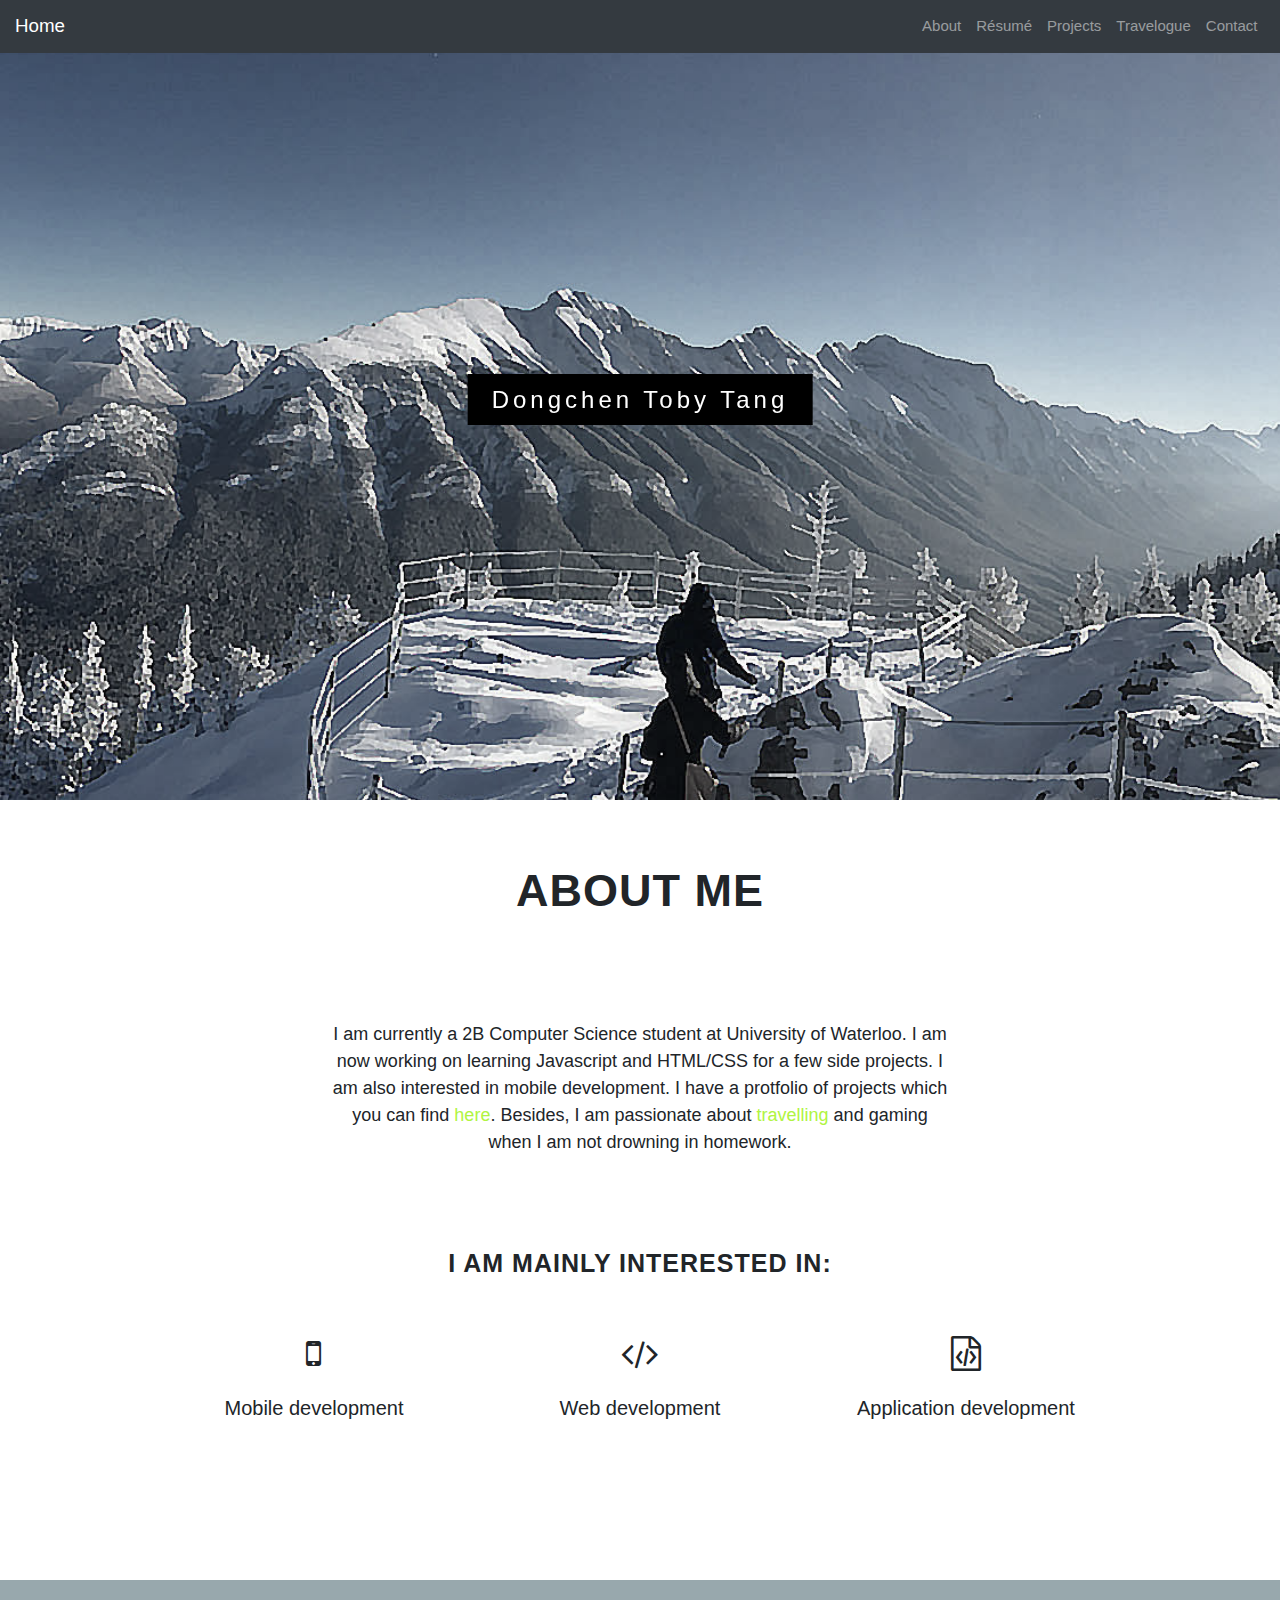
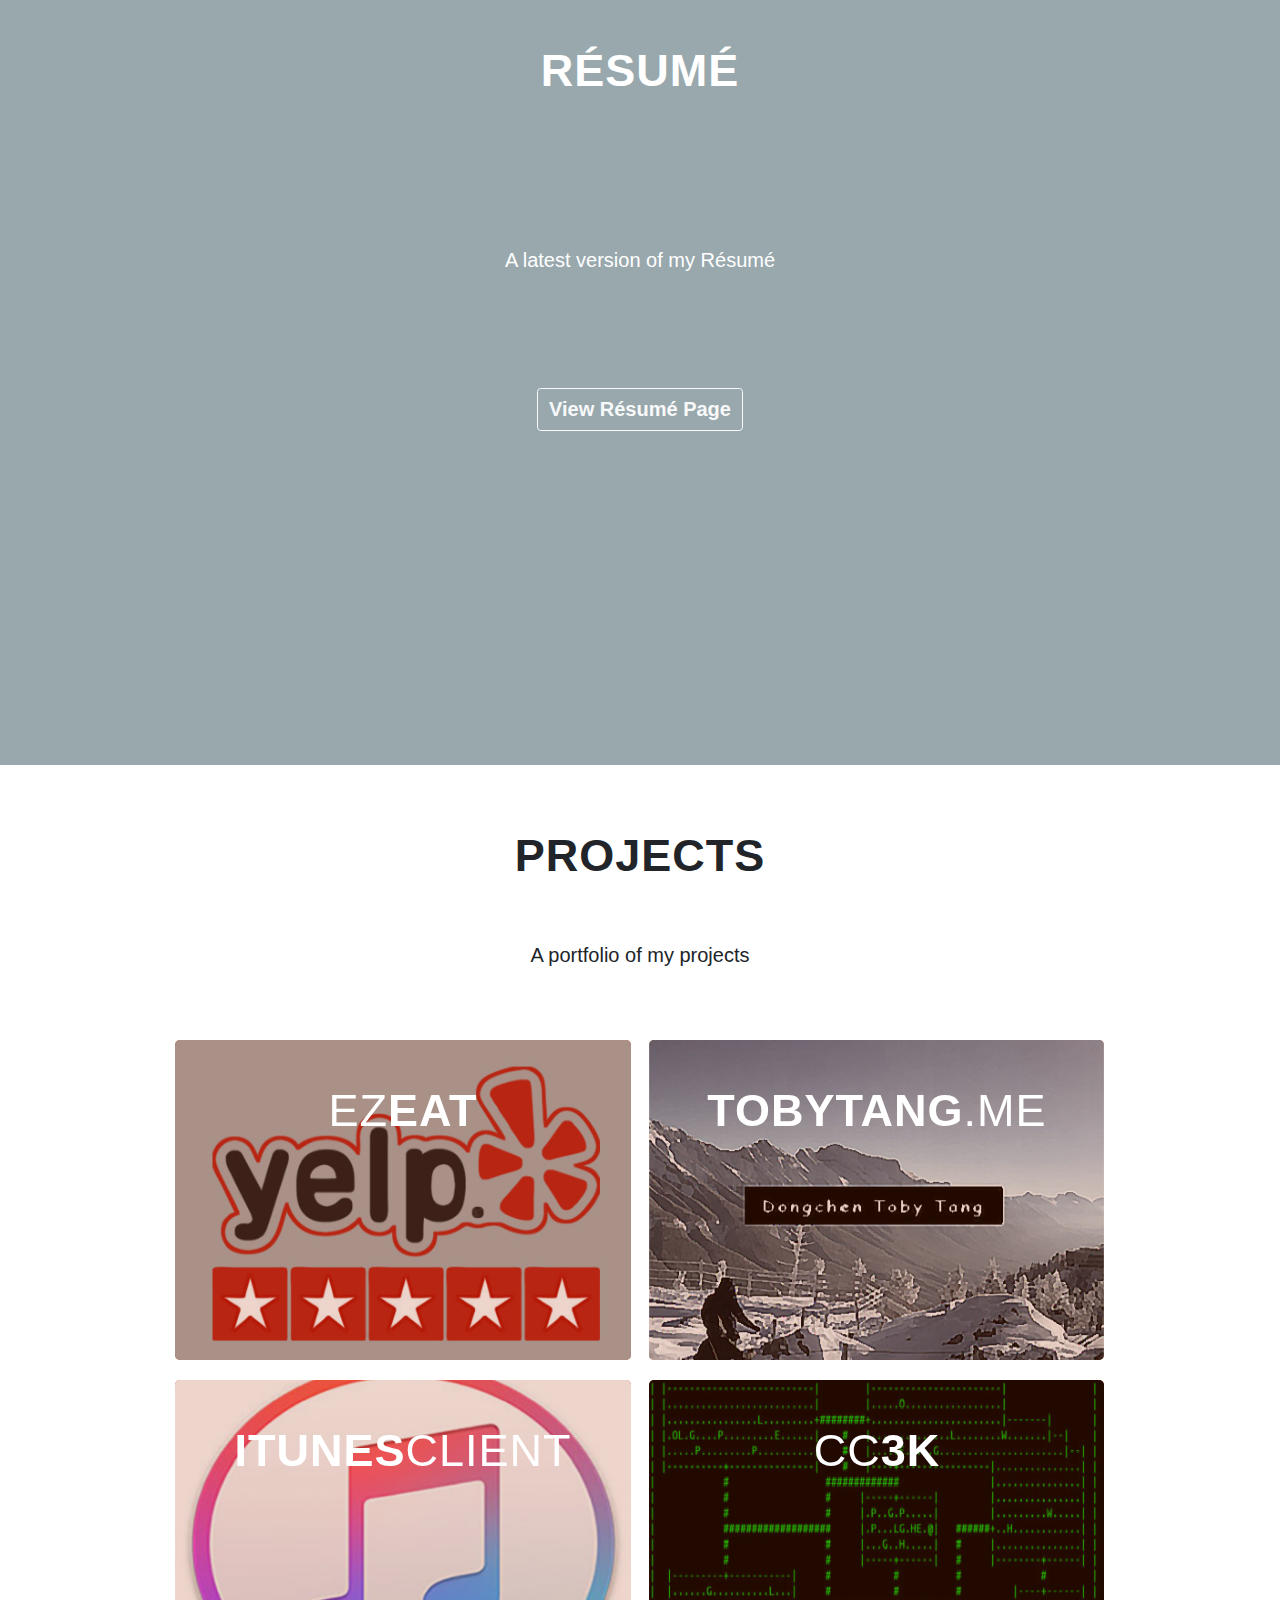
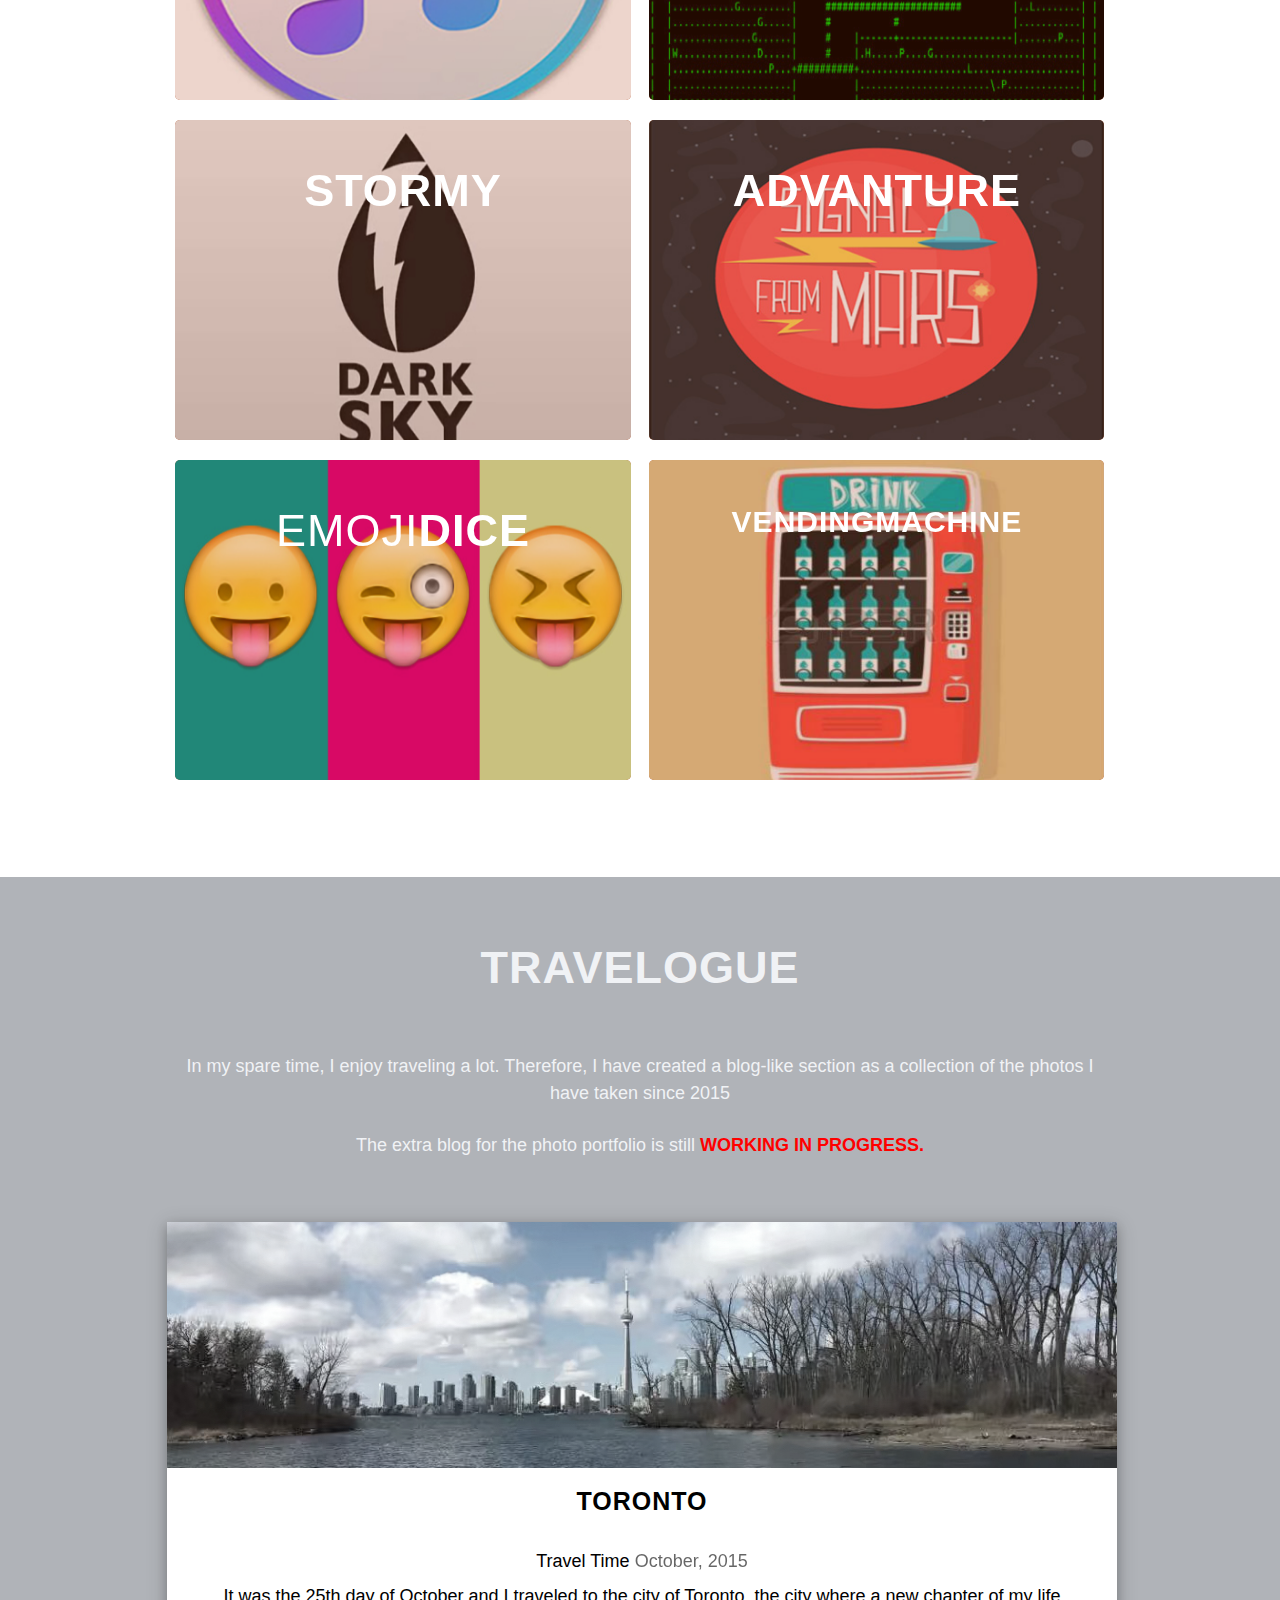
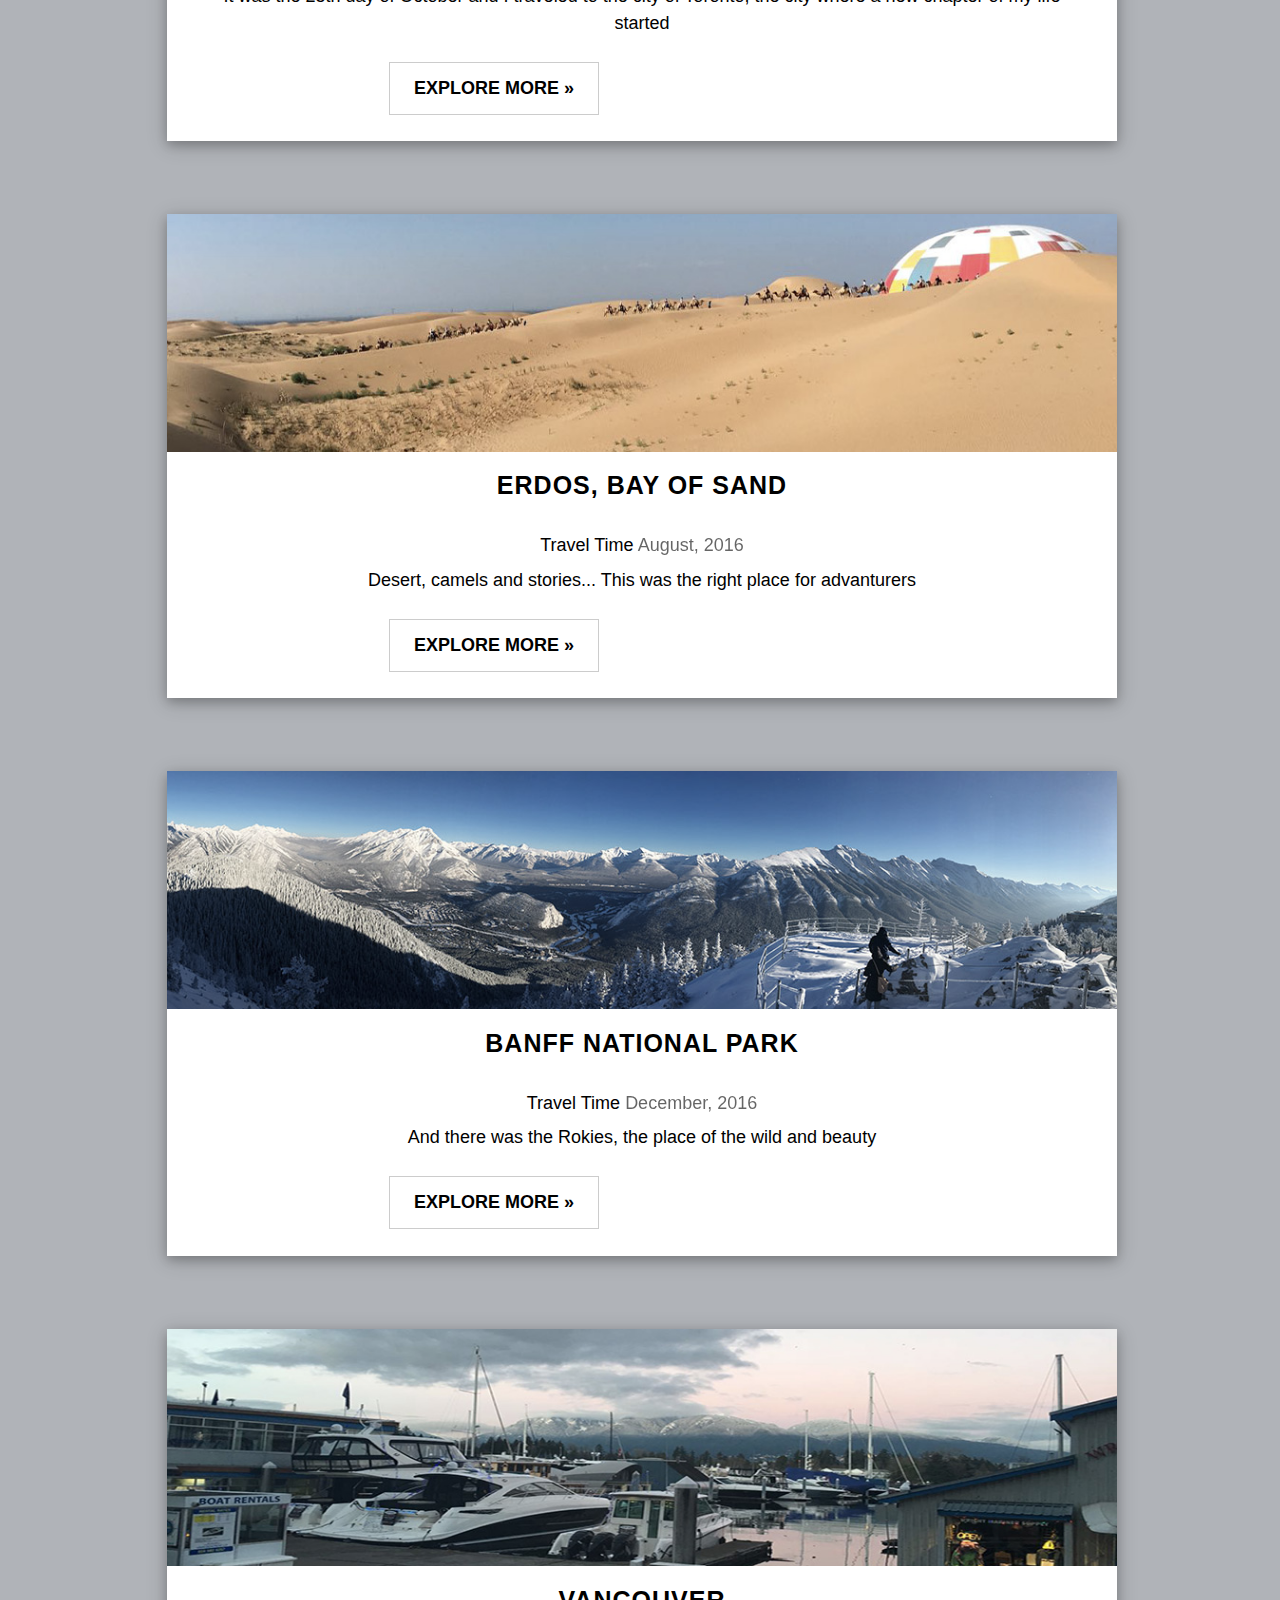
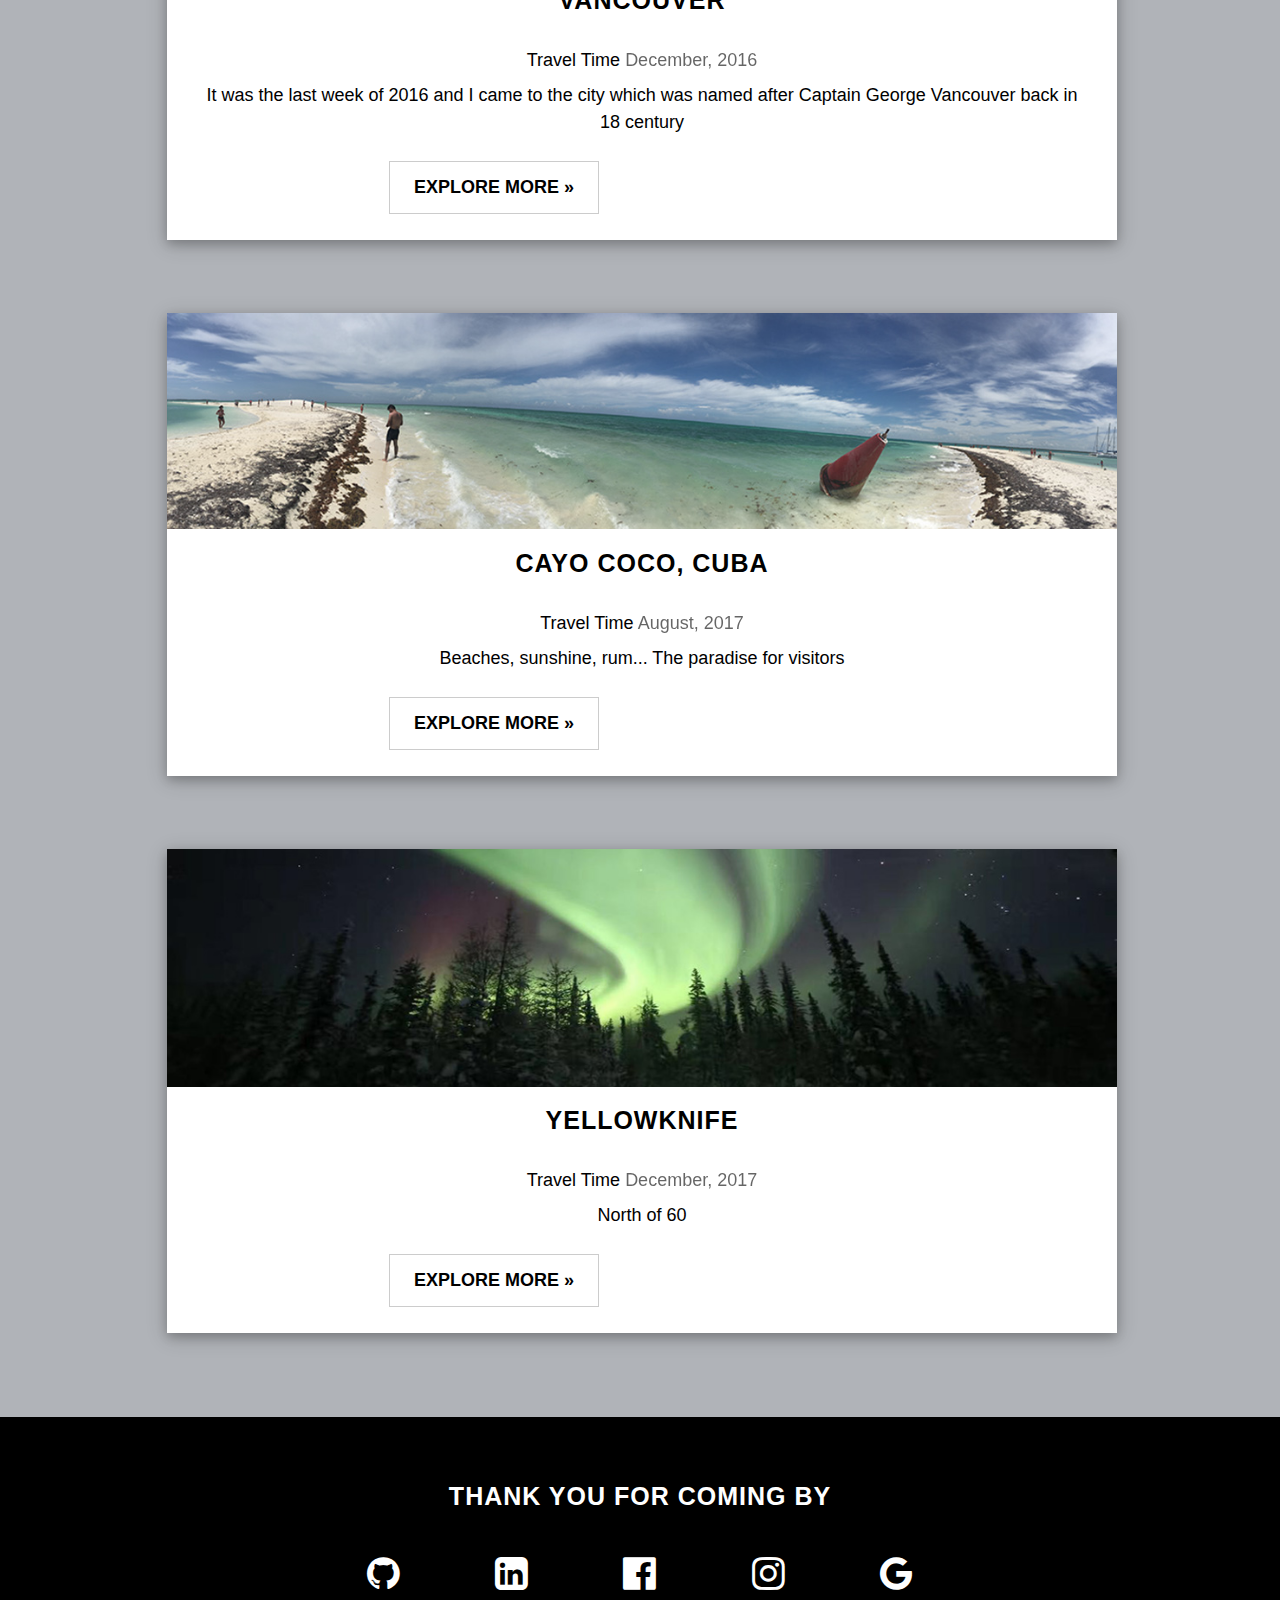
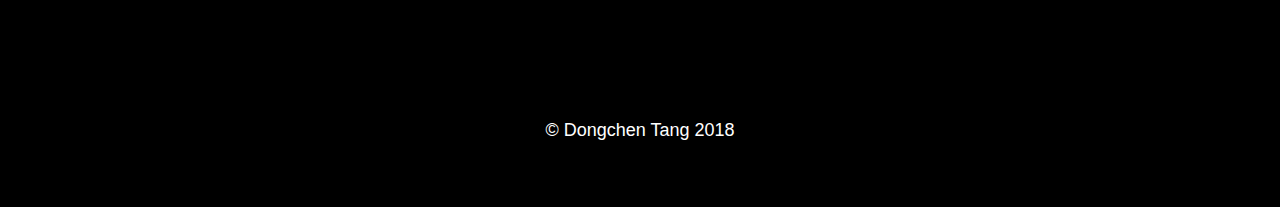
==== commit 3baf2d16: "added yellowknife travel blog" ====
--- a/index.html
+++ b/index.html
@@ -308,7 +308,7 @@
 	<section id="travelogue" class="w3-content w3-content-section w3-text-center w3-container w3-padding-64 nice-font w3-center my-block-travelogue" style="color:#F0F2F5;">
 		<h2>Travelogue</h2>
 		<br>
-		<p class="w3-center">In my spare time, I enjoy traveling a lot. Therefore, I have created a blog-like section as a collection of the photos I have taken since 2015.</p>
+		<p class="w3-center">In my spare time, I enjoy traveling a lot. Therefore, I have created a blog-like section as a collection of the photos I have taken since 2015</p>
 		<p> The extra blog for the photo portfolio is still <span style="color:red; font-weight:bold;">WORKING IN PROGRESS.</span> </p>
 		<br>
 	
@@ -330,7 +330,7 @@
     </div>
 
     <div class="w3-container">
-      <p>It was the 25th day of October and I traveled to the city of Toronto, the city where a new chapter of my life started.</p>
+      <p>It was the 25th day of October and I traveled to the city of Toronto, the city where a new chapter of my life started</p>
       <div class="w3-row">
         <div class="w3-col m8 s12">
           <p><button class="w3-button w3-padding-large w3-white w3-border"><b>EXPLORE MORE »</b></button></p>
@@ -355,7 +355,7 @@
     </div>
 
     <div class="w3-container">
-      <p>Desert, camels and stories... This was the right place for advanturers.</p>
+      <p>Desert, camels and stories... This was the right place for advanturers</p>
       <div class="w3-row">
         <div class="w3-col m8 s12">
           <p><button class="w3-button w3-padding-large w3-white w3-border"><b>EXPLORE MORE »</b></button></p>
@@ -381,7 +381,7 @@
     </div>
 
     <div class="w3-container">
-      <p>And there was the Rokies, the place of the wild and beauty.</p>
+      <p>And there was the Rokies, the place of the wild and beauty</p>
       <div class="w3-row">
         <div class="w3-col m8 s12">
           <p><button class="w3-button w3-padding-large w3-white w3-border"><b>EXPLORE MORE »</b></button></p>
@@ -404,7 +404,7 @@
     </div>
 
     <div class="w3-container">
-      <p>It was the last week of 2016 and I came to the city which was named after Captain George Vancouver back in 18 century.</p>
+      <p>It was the last week of 2016 and I came to the city which was named after Captain George Vancouver back in 18 century</p>
       <div class="w3-row">
         <div class="w3-col m8 s12">
           <p><button class="w3-button w3-padding-large w3-white w3-border"><b>EXPLORE MORE »</b></button></p>
@@ -427,7 +427,7 @@
     </div>
 
     <div class="w3-container">
-      <p>Beaches, sunshine, rum... The paradise for visitors.</p>
+      <p>Beaches, sunshine, rum... The paradise for visitors</p>
       <div class="w3-row">
         <div class="w3-col m8 s12">
           <p><button class="w3-button w3-padding-large w3-white w3-border"><b>EXPLORE MORE »</b></button></p>
@@ -438,6 +438,28 @@
 	<div class="col-sm-2"></div>
   </div>
   <hr>
+  <div class="w3-card-4 w3-margin w3-white">
+    
+	<img src="img/aurora.jpg" alt="Cayo Coco" style="width:100%; filter:grayscale(0%);">
+    <div class="col-sm-2"></div>
+	<div class="col-sm-8 nice-font" style="min-width:950px;">
+	<div class="w3-container">
+	<br>
+      <h4><b>Yellowknife</b></h4>
+      <h5 class="nice-font">Travel Time <span class="w3-opacity">December, 2017</span></h5>
+    </div>
+
+    <div class="w3-container">
+      <p>North of 60</p>
+      <div class="w3-row">
+        <div class="w3-col m8 s12">
+          <p><button class="w3-button w3-padding-large w3-white w3-border"><b>EXPLORE MORE »</b></button></p>
+        </div>
+      </div>
+    </div>
+	</div>
+	<div class="col-sm-2"></div>
+  </div>
   
   
 <!-- END BLOG ENTRIES -->
@@ -561,7 +583,7 @@
 				<i class="fa fa-calendar" aria-hidden="true"></i> Apr 2017
 				<br>
 				<br>
-				 <a href="CC3K.zip" style="font-weight: bold;"><i class="fa fa-download" aria-hidden="true"></i> Source Code</a>
+				 <a href="CC3K.zip" style="font-weight: bold;" download><i class="fa fa-download" aria-hidden="true"></i> Source Code</a>
 				<br>
 			</div>
 			<div class="col-sm-8"><div class="my-block-illu"><img src="img/cc3k_illu.jpg" class="img-illu" alt="cc3k"></div>
--- a/css/cite.css
+++ b/css/cite.css
@@ -97,7 +97,7 @@
 }
 
 .my-block-travelogue {
-			height: 3140px;
+			height: 3740px;
 			text-align: center;
             vertical-align: middle;
 }
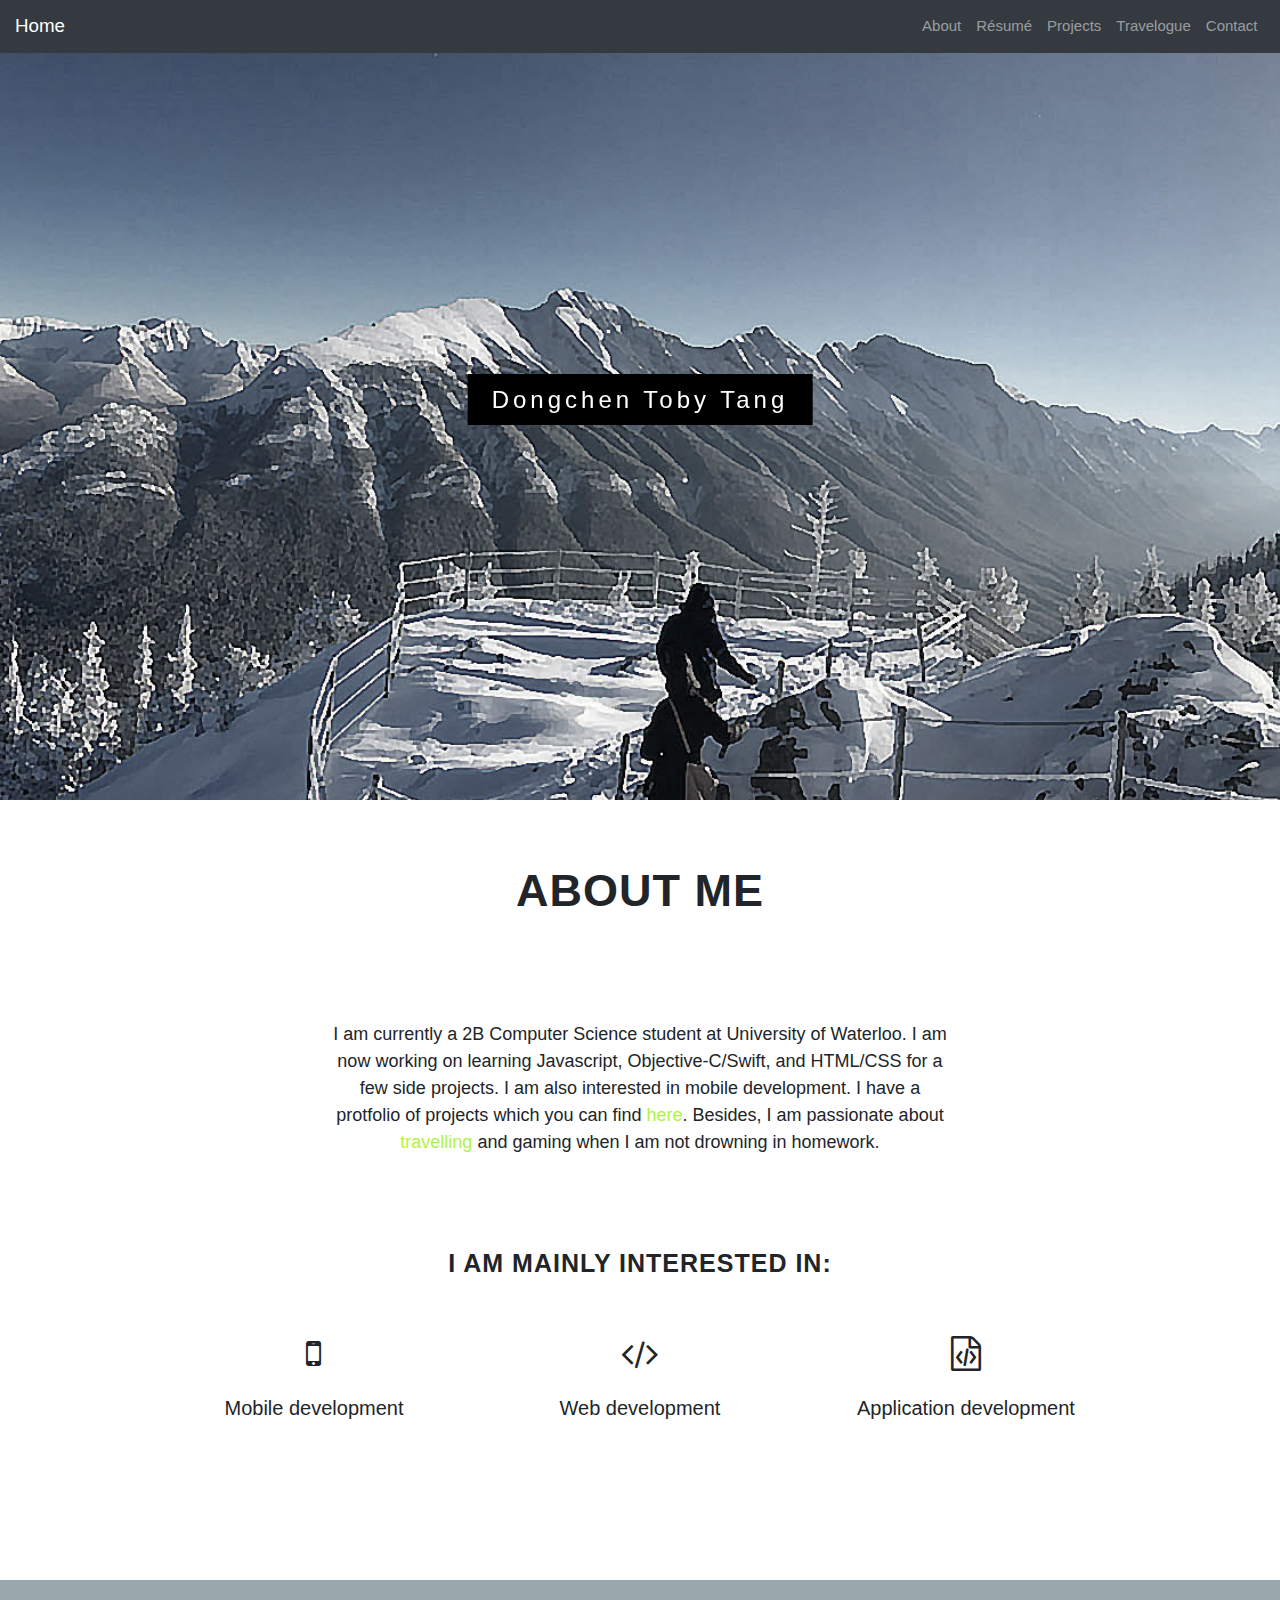
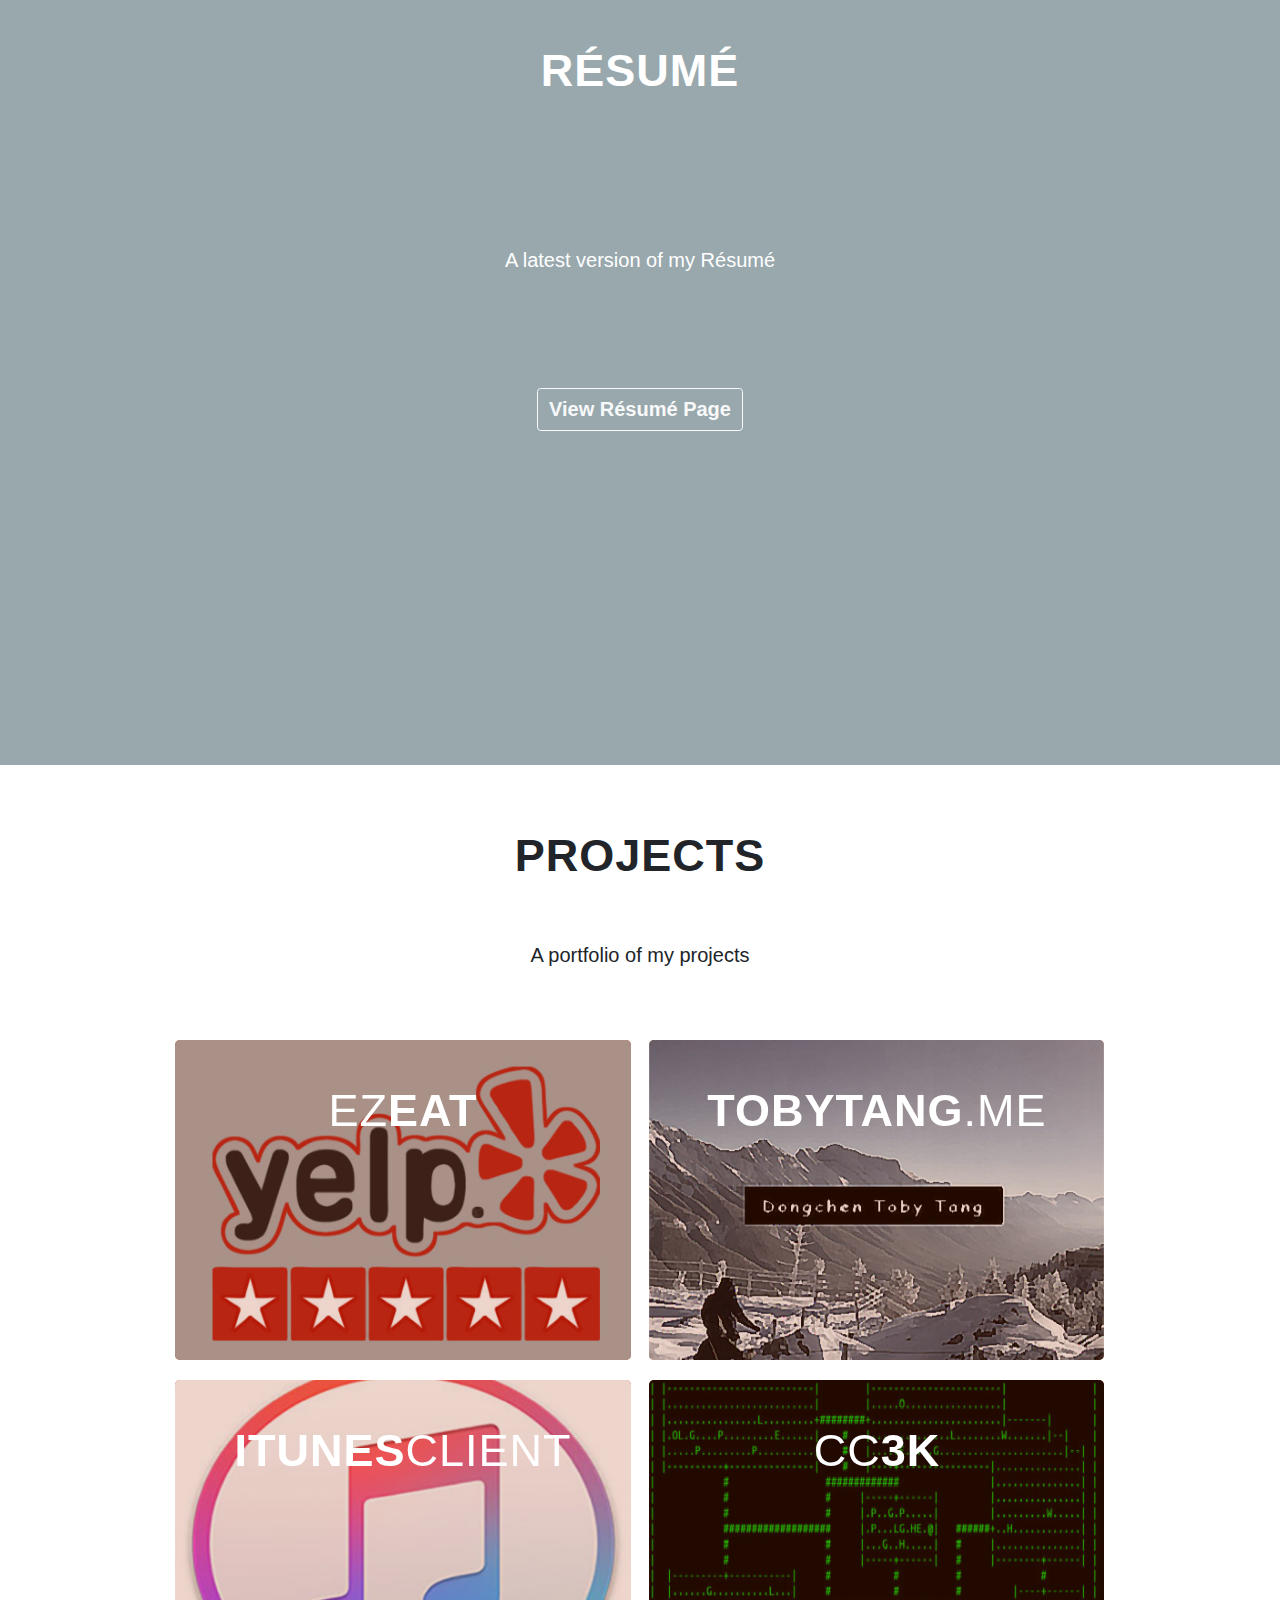
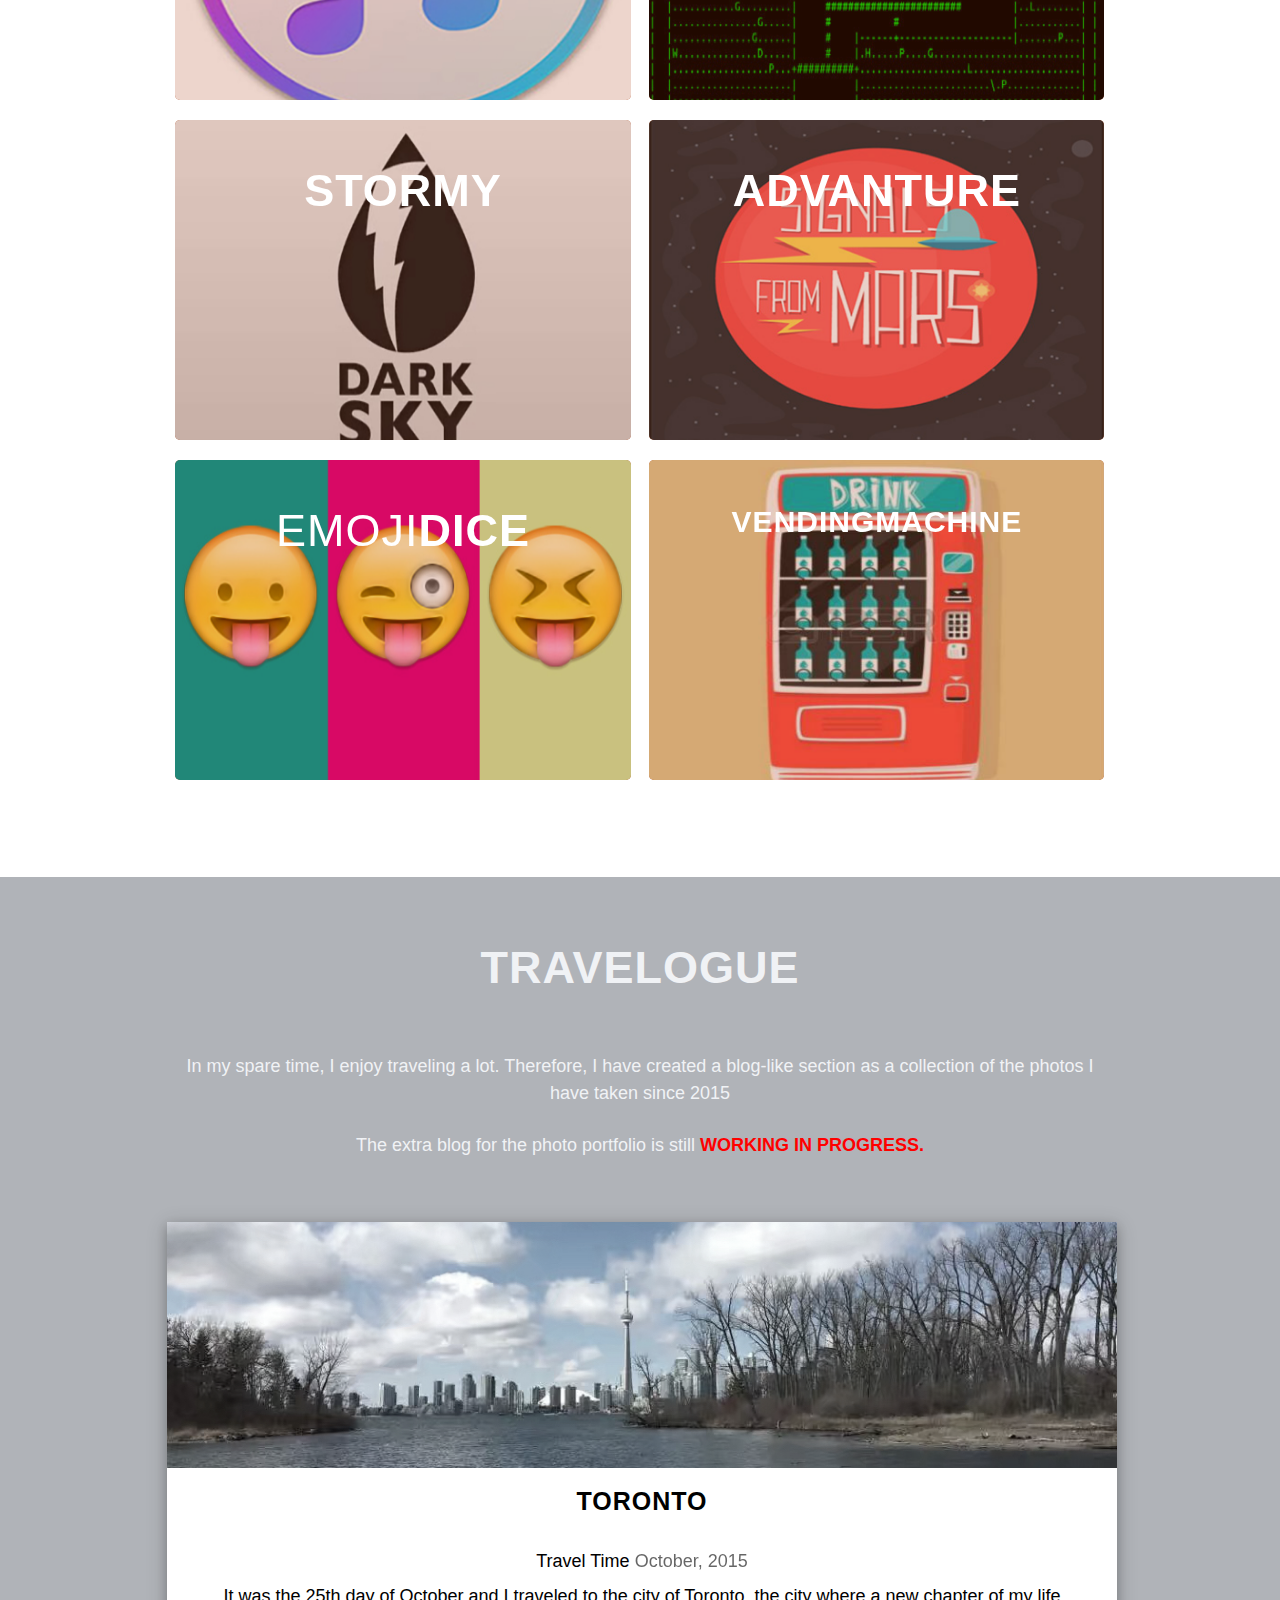
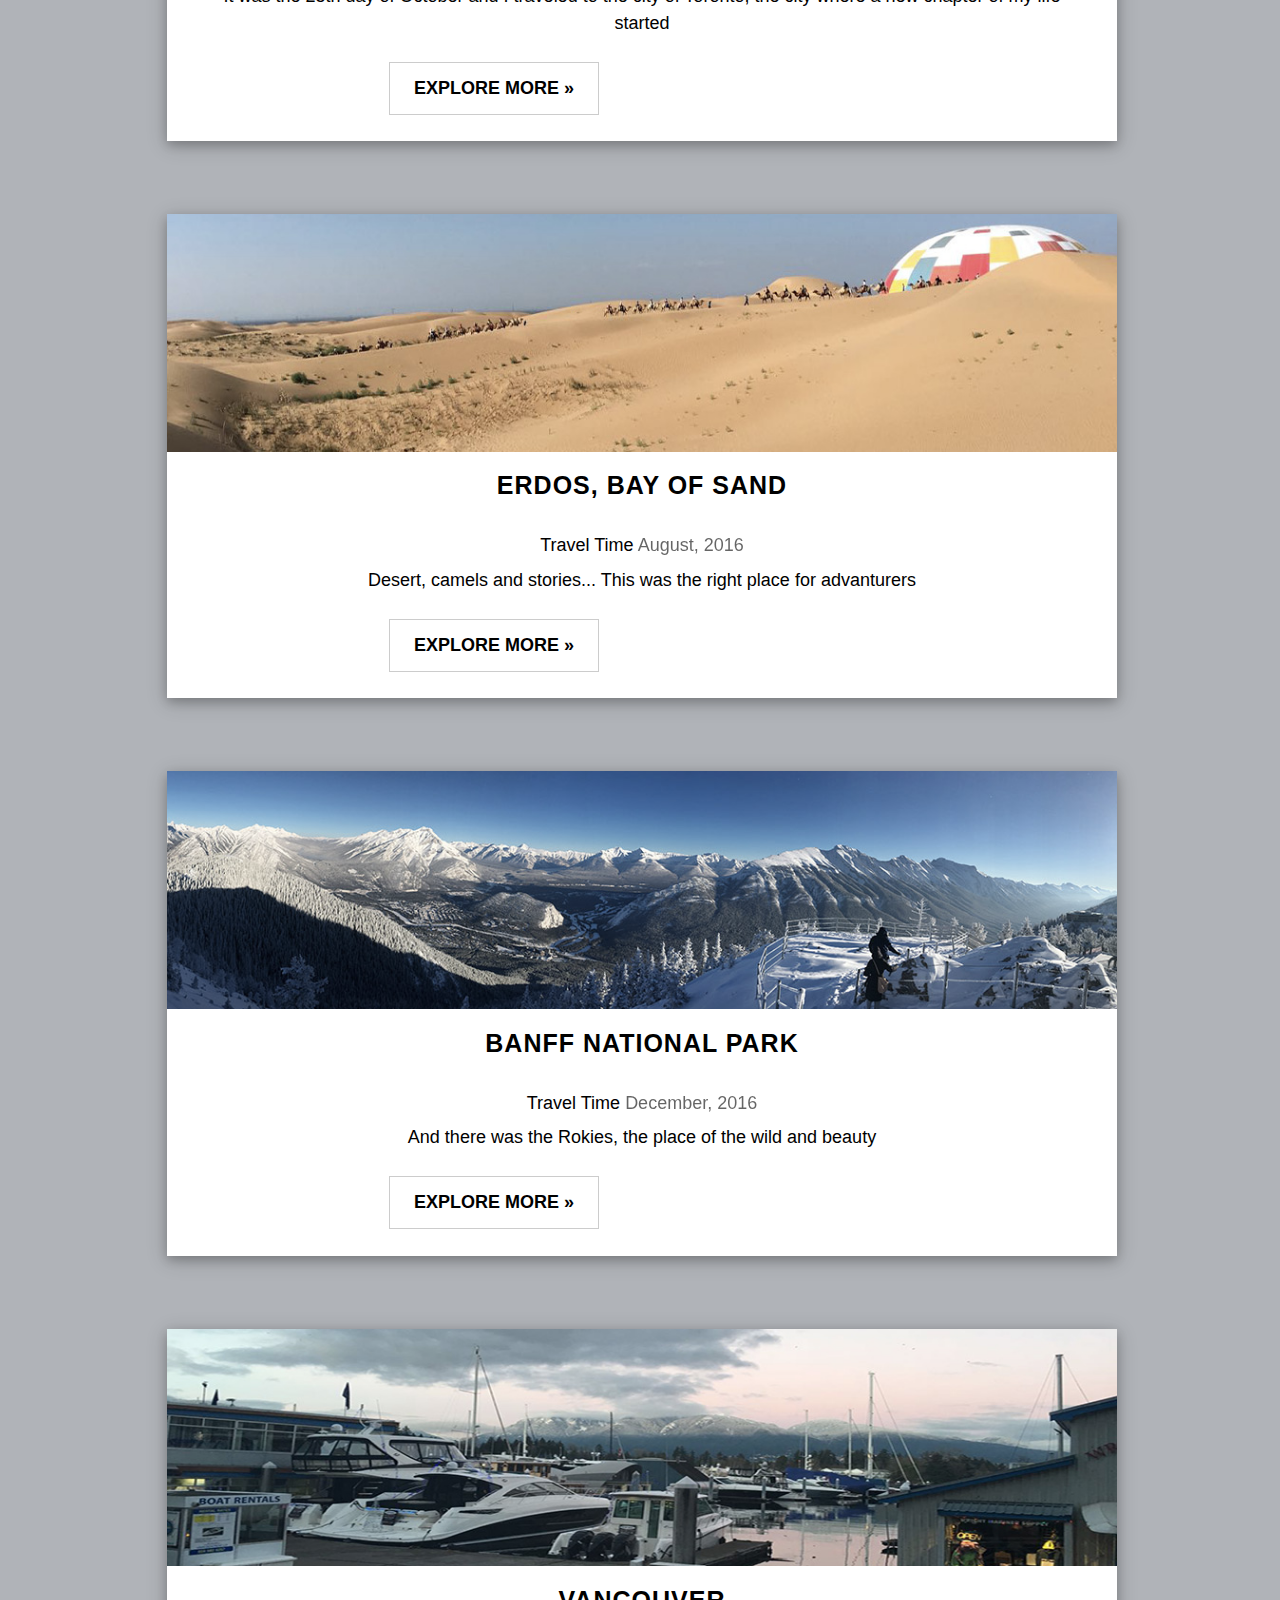
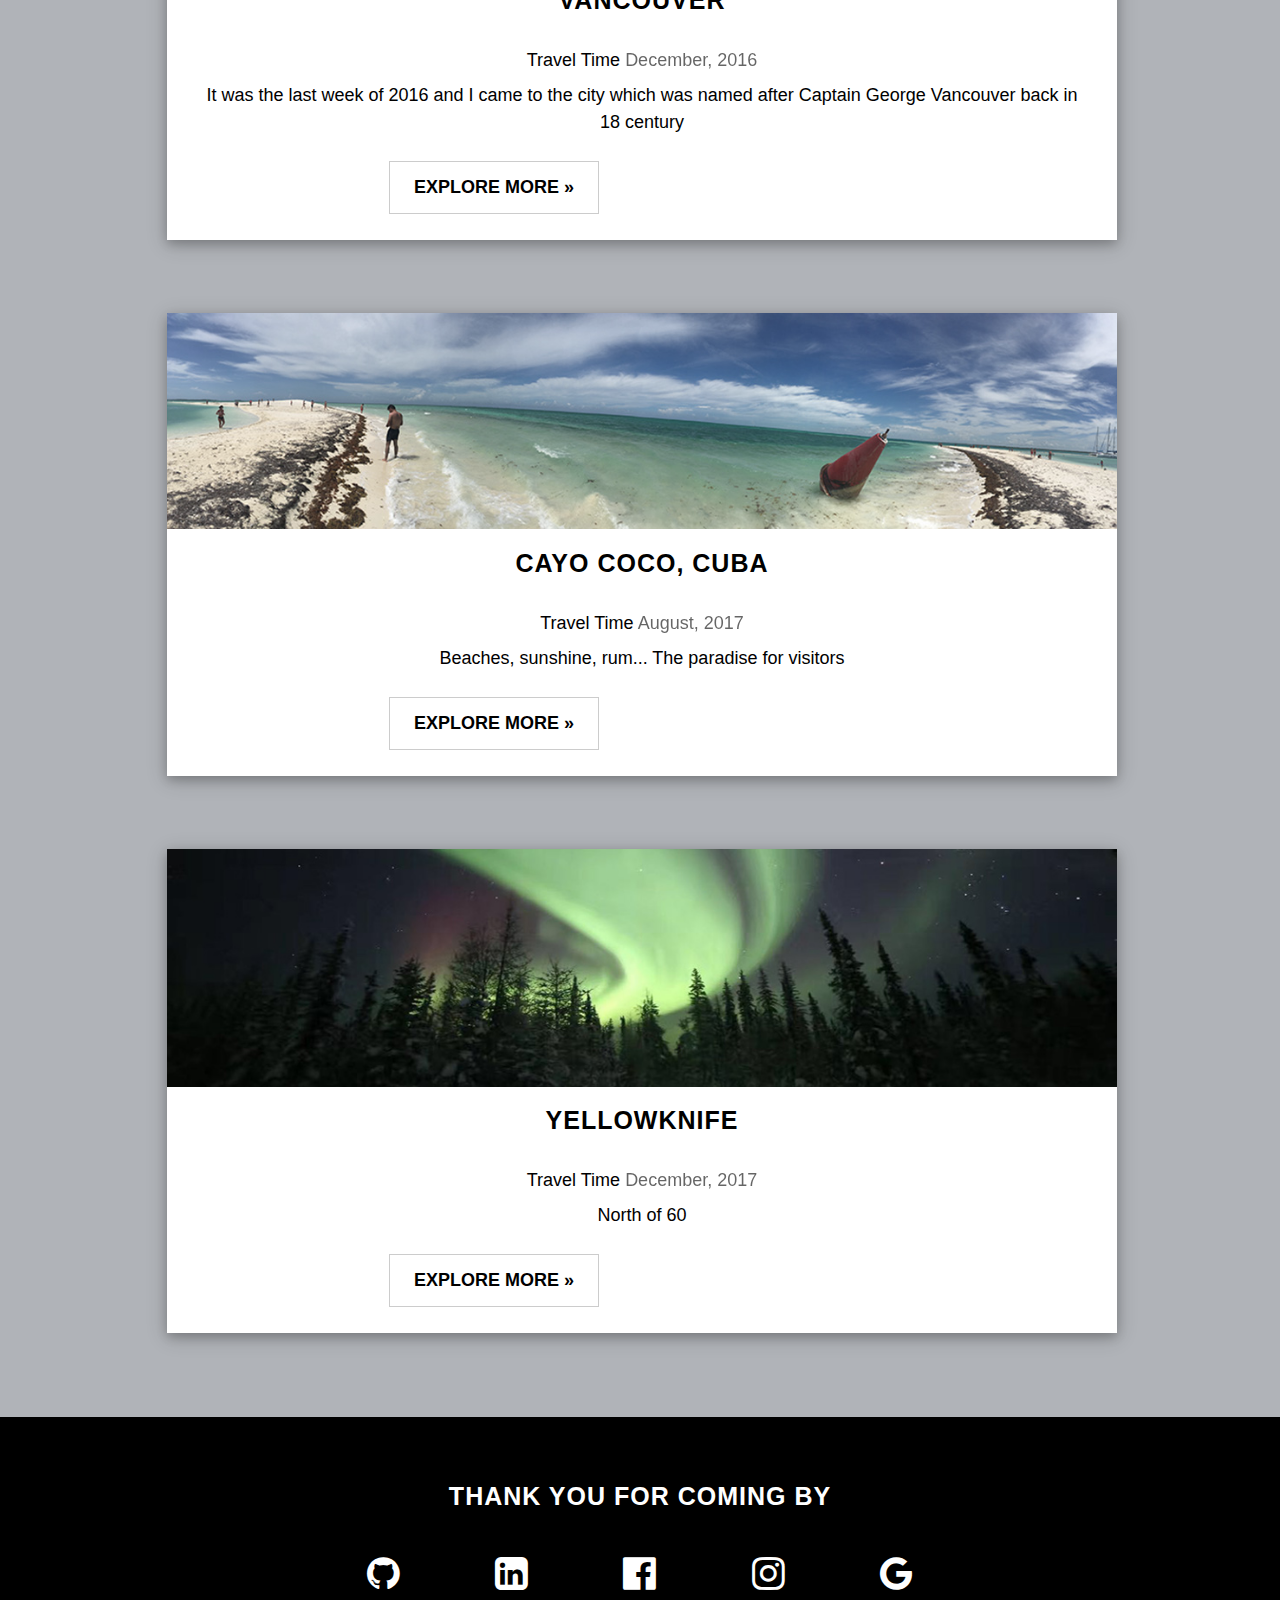
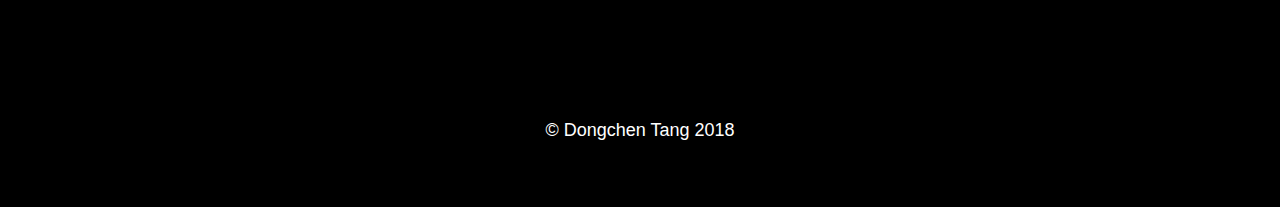
==== commit 8910a764: "build" ====
--- a/index.html
+++ b/index.html
@@ -1,7 +1,17 @@
 <!DOCTYPE html PUBLIC "-//W3C//DTD XHTML 1.0 Transitional//EN" "http://www.w3.org/TR/xhtml1/DTD/xhtml1-transitional.dtd">
-<html lang="en"> 
+<html lang="en">
 
 <head>
+	<!-- Global Site Tag (gtag.js) - Google Analytics -->
+	<script async src="https://www.googletagmanager.com/gtag/js?id=UA-111810340-1"></script>
+	<script>
+	  window.dataLayer = window.dataLayer || [];
+	  function gtag(){dataLayer.push(arguments);}
+	  gtag('js', new Date());
+
+	  gtag('config', 'UA-111810340-1');
+	</script>
+
 <title>Dongchen(Toby) Tang</title>
 <meta charset="utf-8">
 <meta name="viewport" content="width=device-width, initial-scale=1">
@@ -39,6 +49,10 @@
 <!-- <script src="https://unpkg.com/scrollreveal/dist/scrollreveal.min.js"></script> -->
 <script src="js/scrollreveal.min.js"></script>
 <script src="js/custom.js"></script>
+
+
+
+
 </head>
 
 <body id="myPage" data-spy="scroll" data-target=".navbar" data-offset="50">
@@ -49,12 +63,12 @@
 <nav class="navbar navbar-expand-sm bg-dark navbar-dark fixed-top">
 	<!--Logo -->
 	<a href="index.html" class="navbar-brand nice-font">Home</a>
-	
+
 	<button class="navbar-toggler ml-auto" type="button" data-toggle="collapse" data-target="#collapsibleNavbar">
 		<span class="navbar-toggler-icon"></span>
     </button>
-	
-	
+
+
 	<!-- Links -->
 	<div class="collapse navbar-collapse" id="collapsibleNavbar">
 		<ul class="navBar navbar-nav ml-auto">
@@ -94,33 +108,33 @@
 			<br>
 			<br>
 			<br>
-			<p class="w3-center">I am currently a 2B Computer Science student at University of Waterloo. I am now working on learning Javascript and HTML/CSS for a few side projects. I am also interested in mobile development. I have a protfolio of projects which you can find <a href="#projects" class = "link-inside">here</a>. Besides, I am passionate about <a href="#travelogue" class="link-inside">travelling</a> and gaming when I am not drowning in homework.</p>
-		</div>
-		<div class="col-sm-2"></div>
-	</div>
-	
-	<br>
-	<br>
-	<br>
-	
+			<p class="w3-center">I am currently a 2B Computer Science student at University of Waterloo. I am now working on learning Javascript, Objective-C/Swift, and HTML/CSS for a few side projects. I am also interested in mobile development. I have a protfolio of projects which you can find <a href="#projects" class = "link-inside">here</a>. Besides, I am passionate about <a href="#travelogue" class="link-inside">travelling</a> and gaming when I am not drowning in homework.</p>
+		</div>
+		<div class="col-sm-2"></div>
+	</div>
+
+	<br>
+	<br>
+	<br>
+
 	<div class="w3-text-center">
 		<h4>I am mainly interested in:</h4>
 	</div>
-	
-	<br>
-	
+
+	<br>
+
 	<div class="row">
 		<div class="col-sm-4"><i class="fa fa-mobile" style="font-size:35px" aria-hidden="true"></i><br><br><p class="my-interest">Mobile development</p></div>
 		<div class="col-sm-4"><i class="fa fa-code" style="font-size:35px" aria-hidden="true"></i><br><br><p class="my-interest">Web development</p></div>
 		<div class="col-sm-4"><i class="fa fa-file-code-o" style="font-size:35px" aria-hidden="true"></i><br><br><p class="my-interest">Application development</p></div>
 	</div>
-	
+
 	<br>
 </section>
 
 <br>
 <br>
- 
+
  <div style="background-color:#98a8ad; color:white;">
  <section id="resume" class="w3-content w3-content-section w3-text-center w3-container w3-padding-64 nice-font w3-center my-block">
 	<h2>Résumé</h2>
@@ -129,7 +143,7 @@
 	<br>
 	<br>
 	<br>
-	
+
 	<div class="row">
 		<div class="col-sm-2"></div>
 		<div class="col-sm-8" style="font-size:20px;">A latest version of my Résumé</div>
@@ -157,7 +171,7 @@
 	<br>
 	<br>
 	<br>
-        
+
 </section>
 </div>
 
@@ -170,7 +184,7 @@
 		<div class="col-sm-8" style="font-size:20px;">A portfolio of my projects</div>
 		<div class="col-sm-2"></div>
 	</div>
-	
+
 	<br>
 	<br>
 	<div class="grid">
@@ -178,13 +192,13 @@
 						<img src="img/ezeat.jpg" alt="EZEat"/>
 						<figcaption>
 							<h2>EZ<span>Eat</span></h2>
-							<p style="font-size:20px"><i class="fa fa-apple" aria-hidden="true"></i>  iOS APP</p> 
+							<p style="font-size:20px"><i class="fa fa-apple" aria-hidden="true"></i>  iOS APP</p>
 							<br>
 							<p>A restaurant review App</p>
-							
+
 							<a href="#" >View more</a>
-						</figcaption>	
-							
+						</figcaption>
+
 					</figure>
 					<figure class="effect-layla" data-popup-open="tobytang_me">
 						<img src="img/tobytang.jpg" alt="tobytang.me"/>
@@ -194,14 +208,14 @@
 							<br>
 							<p>A personal website built by myself</p>
 							<a href="#">View more</a>
-						</figcaption>			
+						</figcaption>
 					</figure>
-					
-	</div>
-	
+
+	</div>
+
 
 <!-- <a class="btn" data-popup-open="popup-1" href="">Open Popup #1</a>
- 
+
 <div class="popup" data-popup="popup-1">
     <div class="popup-inner">
         <h2>Wow! This is Awesome! (Popup #1)</h2>
@@ -210,9 +224,9 @@
         <a class="popup-close" data-popup-close="popup-1" href="#">x</a>
     </div>
 </div> -->
-	
+
 	<div class="grid">
-					
+
 					<figure class="effect-layla" data-popup-open="itunesClient">
 						<img src="img/iTunesClient.jpg" alt="itunesClient" />
 						<figcaption>
@@ -221,36 +235,36 @@
 							<br>
 							<p>An App that simulates the behavior of iTunes Client</p>
 							<a href="#">View more</a>
-						</figcaption>			
+						</figcaption>
 					</figure>
 					<figure class="effect-layla" data-popup-open="cc3k">
 						<img src="img/cc3k.jpg" alt="CC3K"/>
 						<figcaption>
 							<h2>CC<span>3K</span></h2>
-							<p style="font-size:20px"><i class="fa fa-file-code-o" aria-hidden="true"></i>  C++ Application</p> 
+							<p style="font-size:20px"><i class="fa fa-file-code-o" aria-hidden="true"></i>  C++ Application</p>
 							<br>
 							<p>A RPG game that prints a new ascii map for every sinlge move</p>
 							<a href="#" >View more</a>
-							
-						</figcaption>			
+
+						</figcaption>
 					</figure>
 	</div>
-	
+
 	<div class="grid">
-					
-					
+
+
 					<figure class="effect-layla" data-popup-open="stormy">
 						<img src="img/darkSky.jpg" alt="Stormy"/>
 						<figcaption>
 							<h2><span>Stormy</span></h2>
-							<p style="font-size:20px"><i class="fa fa-apple" aria-hidden="true"></i>  iOS APP</p> 
+							<p style="font-size:20px"><i class="fa fa-apple" aria-hidden="true"></i>  iOS APP</p>
 							<br>
 							<p>A weather App</p>
 							<a href="#">View more</a>
 						</figcaption>
-							
+
 					</figure>
-					
+
 					<figure class="effect-layla" data-popup-open="advanture">
 						<img src="img/interactive.jpg" alt="Advanture"/>
 						<figcaption>
@@ -259,7 +273,7 @@
 							<br>
 							<p>A story game App</p>
 							<a href="#">View more</a>
-						</figcaption>			
+						</figcaption>
 					</figure>
 	</div>
 		<div class="grid">
@@ -267,13 +281,13 @@
 						<img src="img/emoji.jpg" alt="EmojiDIce"/>
 						<figcaption>
 							<h2>Emoji<span>Dice</span></h2>
-							<p style="font-size:20px"><i class="fa fa-apple" aria-hidden="true"></i>  iOS APP</p> 
+							<p style="font-size:20px"><i class="fa fa-apple" aria-hidden="true"></i>  iOS APP</p>
 							<br>
 							<p>A single view App that changes the emoji and background color for every single tap.</p>
 							<a href="#" >View more</a>
-						</figcaption>			
+						</figcaption>
 					</figure>
-					
+
 					<figure class="effect-layla" data-popup-open="vendingMachine">
 						<img src="img/vendingMachine.jpg" alt="img03"/>
 						<figcaption>
@@ -282,18 +296,18 @@
 							<br>
 							<p>An App that simulates the behavior of a vending machine.</p>
 							<a href="#">View more</a>
-						</figcaption>			
+						</figcaption>
 					</figure>
-					
-					
-	</div>
-	
-
-</div>
-	
+
+
+	</div>
+
+
+</div>
+
 
 </section>
-	
+
 
 
 
@@ -311,7 +325,7 @@
 		<p class="w3-center">In my spare time, I enjoy traveling a lot. Therefore, I have created a blog-like section as a collection of the photos I have taken since 2015</p>
 		<p> The extra blog for the photo portfolio is still <span style="color:red; font-weight:bold;">WORKING IN PROGRESS.</span> </p>
 		<br>
-	
+
 
 <div class="row">
 
@@ -319,7 +333,7 @@
 
   <!-- Blog entry -->
   <div class="w3-card-4 w3-margin w3-white">
-    
+
 	<img src="img/trt.png" alt="Toronto" style="width:100%; filter:grayscale(60%);">
     <div class="col-sm-2"></div>
 	<div class="col-sm-8 nice-font" style="min-width:950px;">
@@ -344,7 +358,7 @@
 
   <!-- Blog entry -->
   <div class="w3-card-4 w3-margin w3-white">
-    
+
 	<img src="img/innerMol.jpg" alt="Inner Mongolia" style="width:100%; filter:grayscale(20%);">
     <div class="col-sm-2"></div>
 	<div class="col-sm-8 nice-font" style="min-width:950px;">
@@ -365,12 +379,12 @@
 	</div>
 	<div class="col-sm-2"></div>
   </div>
-  
+
 
   <hr>
-  
+
    <div class="w3-card-4 w3-margin w3-white">
-    
+
 	<img src="img/banff.jpg" alt="Banff" style="width:100%; filter:grayscale(30%);">
     <div class="col-sm-2"></div>
 	<div class="col-sm-8 nice-font" style="min-width:950px;">
@@ -393,7 +407,7 @@
   </div>
   <hr>
    <div class="w3-card-4 w3-margin w3-white">
-    
+
 	<img src="img/van.jpg" alt="Vancouver" style="width:100%; filter:grayscale(10%);">
     <div class="col-sm-2"></div>
 	<div class="col-sm-8 nice-font" style="min-width:950px;">
@@ -416,7 +430,7 @@
   </div>
   <hr>
    <div class="w3-card-4 w3-margin w3-white">
-    
+
 	<img src="img/cayoCoco.jpg" alt="Cayo Coco" style="width:100%; filter:grayscale(20%);">
     <div class="col-sm-2"></div>
 	<div class="col-sm-8 nice-font" style="min-width:950px;">
@@ -439,7 +453,7 @@
   </div>
   <hr>
   <div class="w3-card-4 w3-margin w3-white">
-    
+
 	<img src="img/aurora.jpg" alt="Cayo Coco" style="width:100%; filter:grayscale(0%);">
     <div class="col-sm-2"></div>
 	<div class="col-sm-8 nice-font" style="min-width:950px;">
@@ -460,8 +474,8 @@
 	</div>
 	<div class="col-sm-2"></div>
   </div>
-  
-  
+
+
 <!-- END BLOG ENTRIES -->
 
 </div>
@@ -473,11 +487,11 @@
 
 <div style="background-color:">
 
-	
-</div>
-
-
-   
+
+</div>
+
+
+
 </body>
 
 <footer>
@@ -485,9 +499,9 @@
 <section>
 <div class="popup" data-popup="stormy">
 		<div class="popup-inner nice-font">
-        
+
         <div class="row">
-		
+
 			<div class="col-sm-3" style="font-size:22px;">
 			<h2>Stromy</h2>
 				<br>
@@ -509,13 +523,13 @@
         <a class="popup-close" data-popup-close="stormy" href="">x</a>
 		</div>
 	</div>
-	
+
 <div class="popup" data-popup="emojiDice">
 
 		<div class="popup-inner nice-font">
-        
+
         <div class="row">
-		
+
 			<div class="col-sm-3" style="font-size:22px;">
 			<h2 style="font-size:40px;">Emoji Dice</h2>
 				<br>
@@ -536,14 +550,14 @@
 		</div>
         <a class="popup-close" data-popup-close="emojiDice" href="">x</a>
 		</div>
-</div> 
+</div>
 
 <div class="popup" data-popup="vendingMachine">
 
 		<div class="popup-inner nice-font">
-        
+
         <div class="row">
-		
+
 			<div class="col-sm-3" style="font-size:22px;">
 			<h2 style="font-size:40px;">Vending Machine</h2>
 				<br>
@@ -564,15 +578,15 @@
 		</div>
         <a class="popup-close" data-popup-close="vendingMachine" href="">x</a>
 		</div>
-</div> 
+</div>
 
 
 <div class="popup" data-popup="cc3k">
 
 		<div class="popup-inner nice-font">
-        
+
         <div class="row">
-		
+
 			<div class="col-sm-3" style="font-size:22px;">
 			<h2 style="font-size:40px;">Chamber Crawler 3000</h2>
 				<br>
@@ -593,15 +607,15 @@
 		</div>
         <a class="popup-close" data-popup-close="cc3k" href="">x</a>
 		</div>
-</div> 
+</div>
 
 
 <div class="popup" data-popup="advanture">
 
 		<div class="popup-inner nice-font">
-        
+
         <div class="row">
-		
+
 			<div class="col-sm-3" style="font-size:22px;">
 			<h2 style="font-size:40px;">Advanture</h2>
 				<br>
@@ -622,14 +636,14 @@
 		</div>
         <a class="popup-close" data-popup-close="advanture" href="">x</a>
 		</div>
-</div> 
+</div>
 
 <div class="popup"  data-popup="itunesClient">
 
 		<div class="popup-inner nice-font">
-        
+
         <div class="row">
-		
+
 			<div class="col-sm-3" style="font-size:22px;">
 			<h2 style="font-size:30px;">iTunes Client</h2>
 				<br>
@@ -650,14 +664,14 @@
 		</div>
         <a class="popup-close" data-popup-close="itunesClient" href="">x</a>
 		</div>
-</div> 
+</div>
 
 <div class="popup"  data-popup="ezeat">
 
 		<div class="popup-inner nice-font">
-        
+
         <div class="row">
-		
+
 			<div class="col-sm-3" style="font-size:22px;">
 			<h2 style="font-size:40px;">EZEat</h2>
 				<br>
@@ -678,14 +692,14 @@
 		</div>
         <a class="popup-close" data-popup-close="ezeat" href="">x</a>
 		</div>
-</div> 
+</div>
 
 <div class="popup" data-popup="tobytang_me">
 
 		<div class="popup-inner nice-font">
-        
+
         <div class="row">
-		
+
 			<div class="col-sm-3" style="font-size:22px;">
 			<h2 style="font-size:36px;">tobytang.me</h2>
 				<br>
@@ -706,7 +720,7 @@
 		</div>
         <a class="popup-close" data-popup-close="tobytang_me" href="">x</a>
 		</div>
-</div> 
+</div>
 
 
 </section>
@@ -730,4 +744,4 @@
 </div>
 
 </footer>
-</html>+</html>
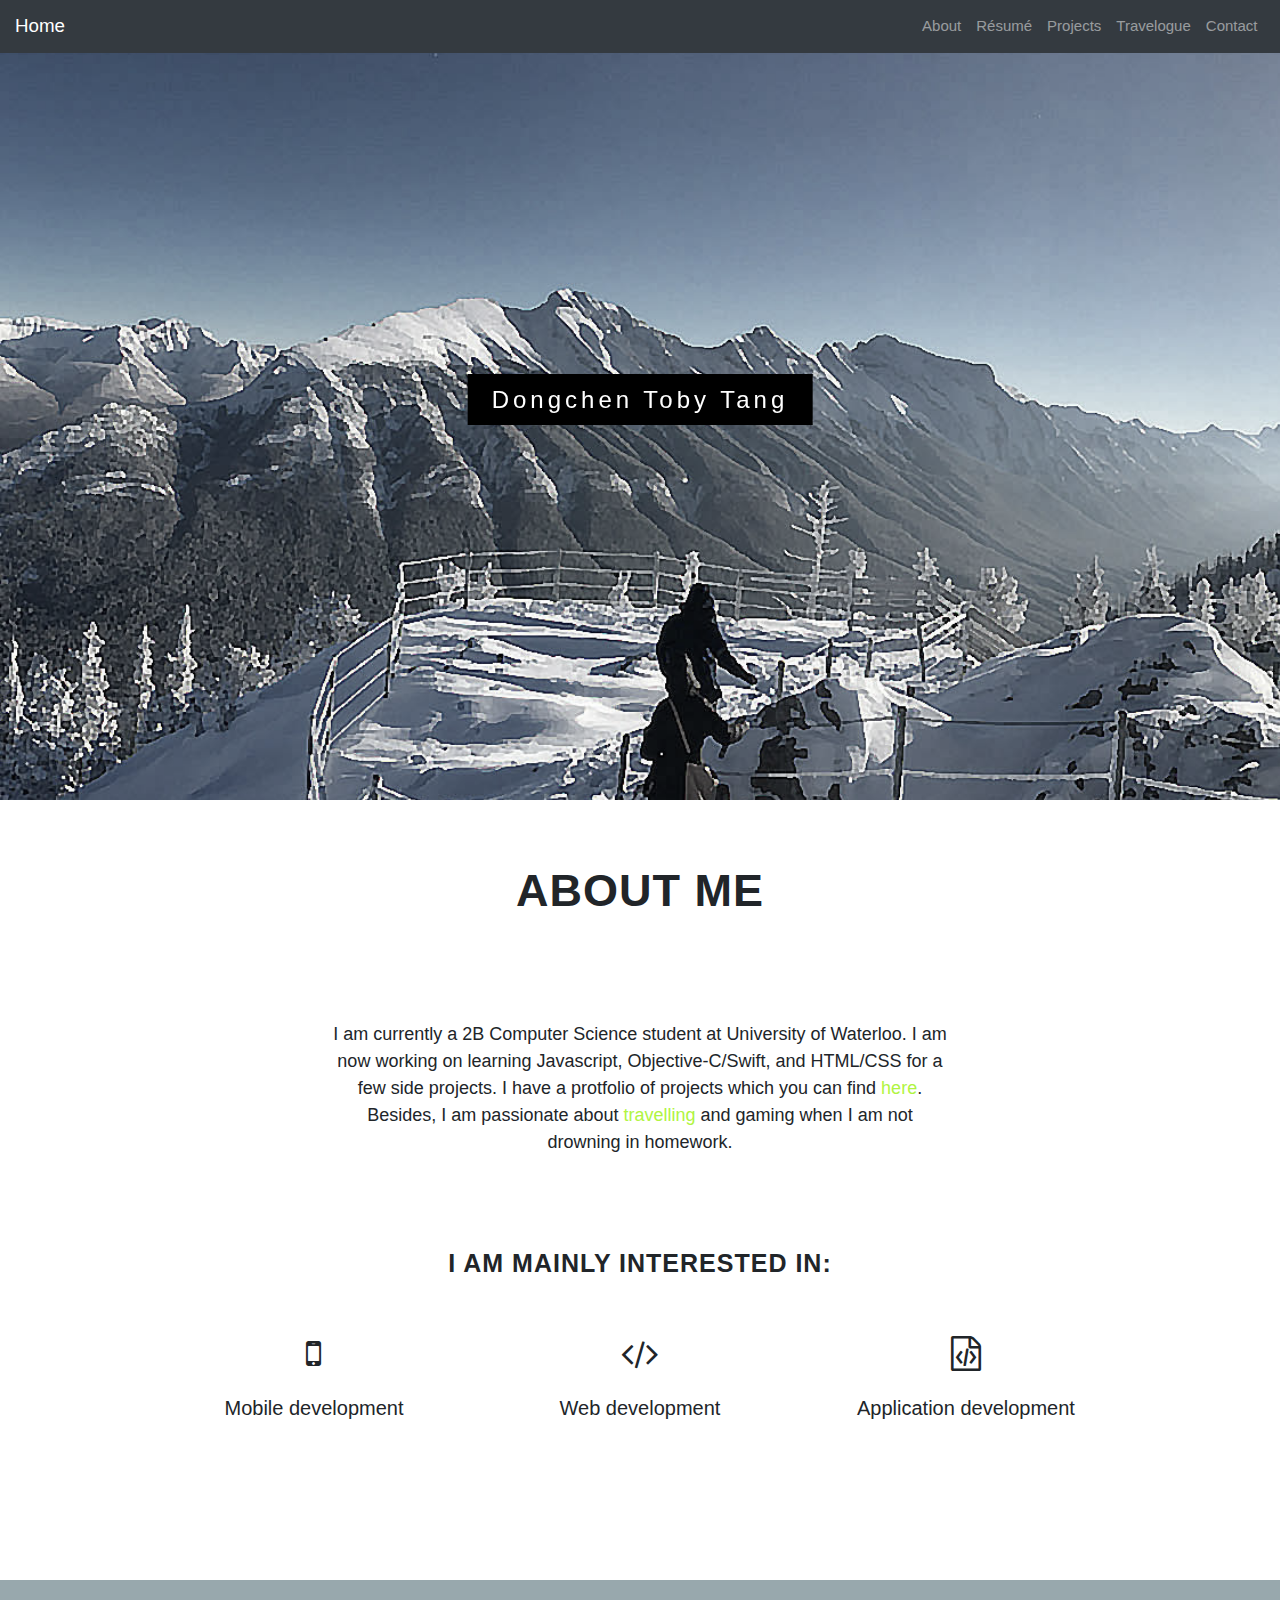
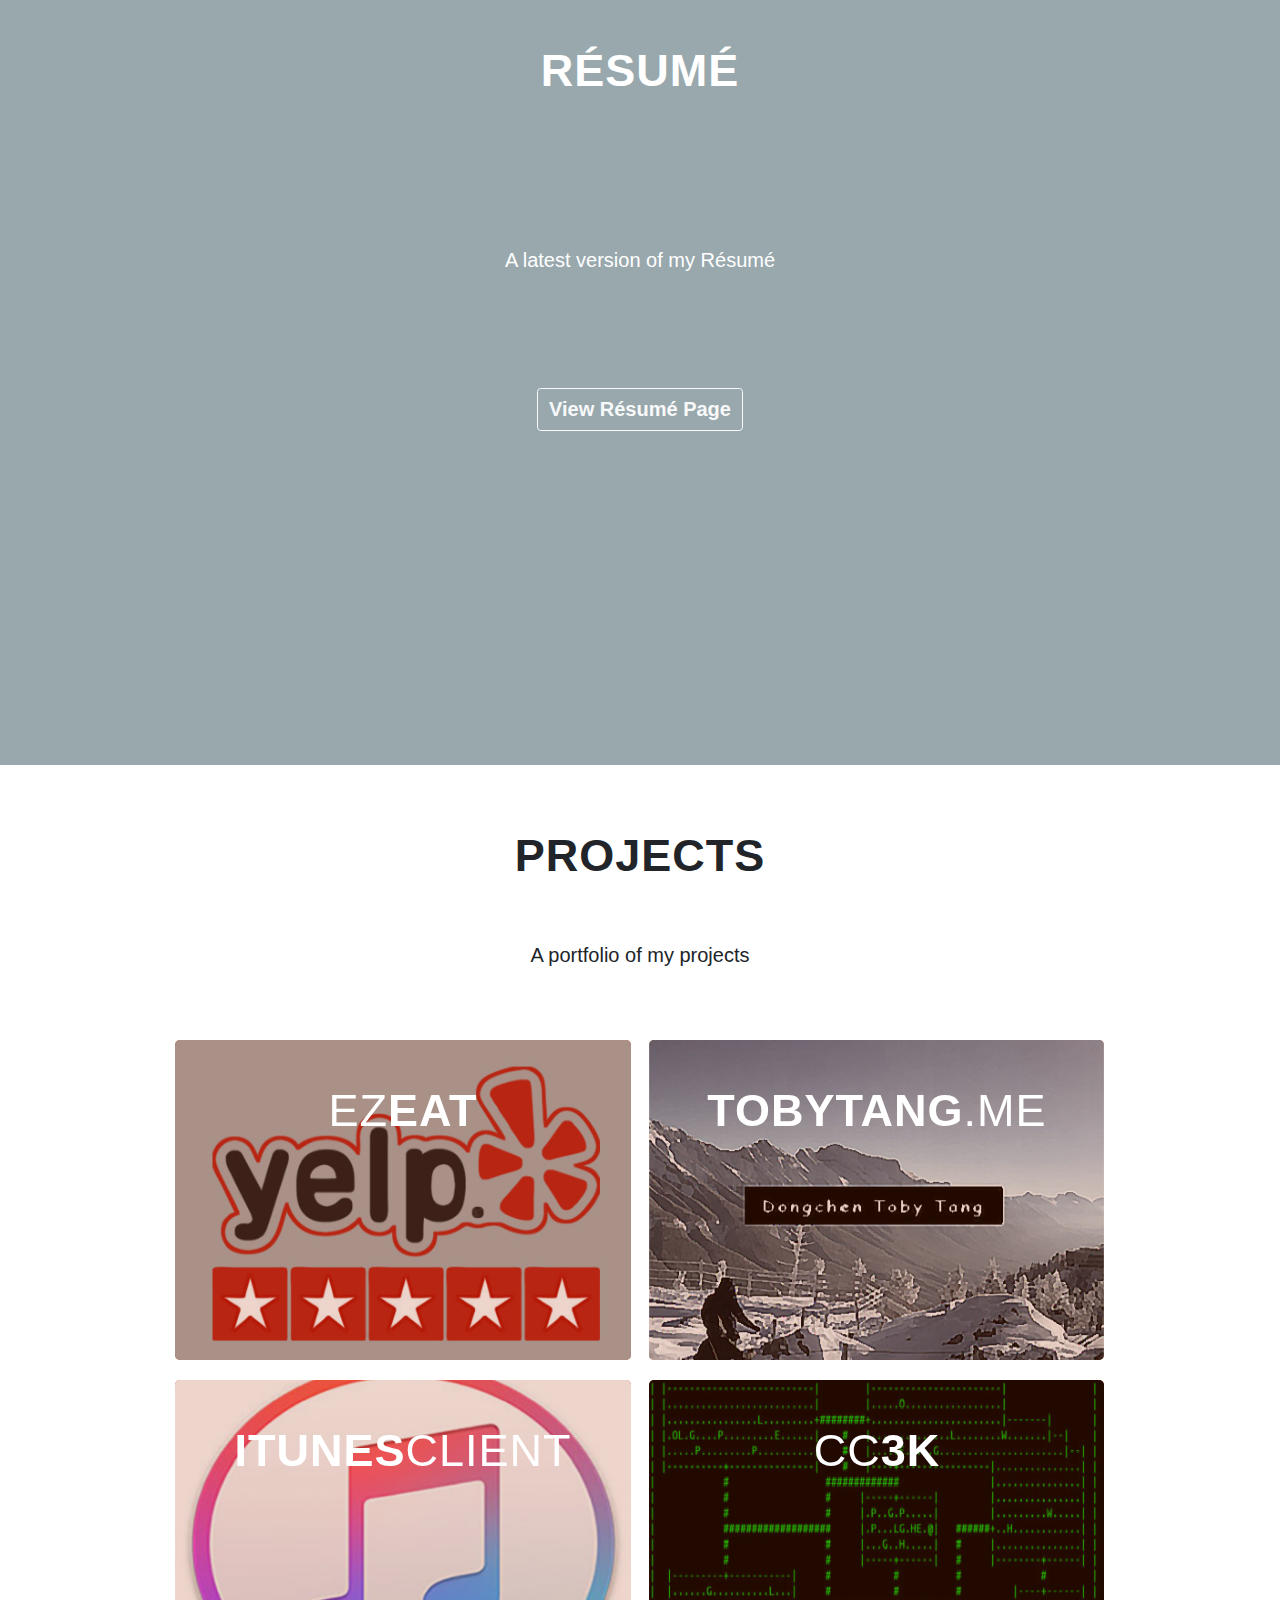
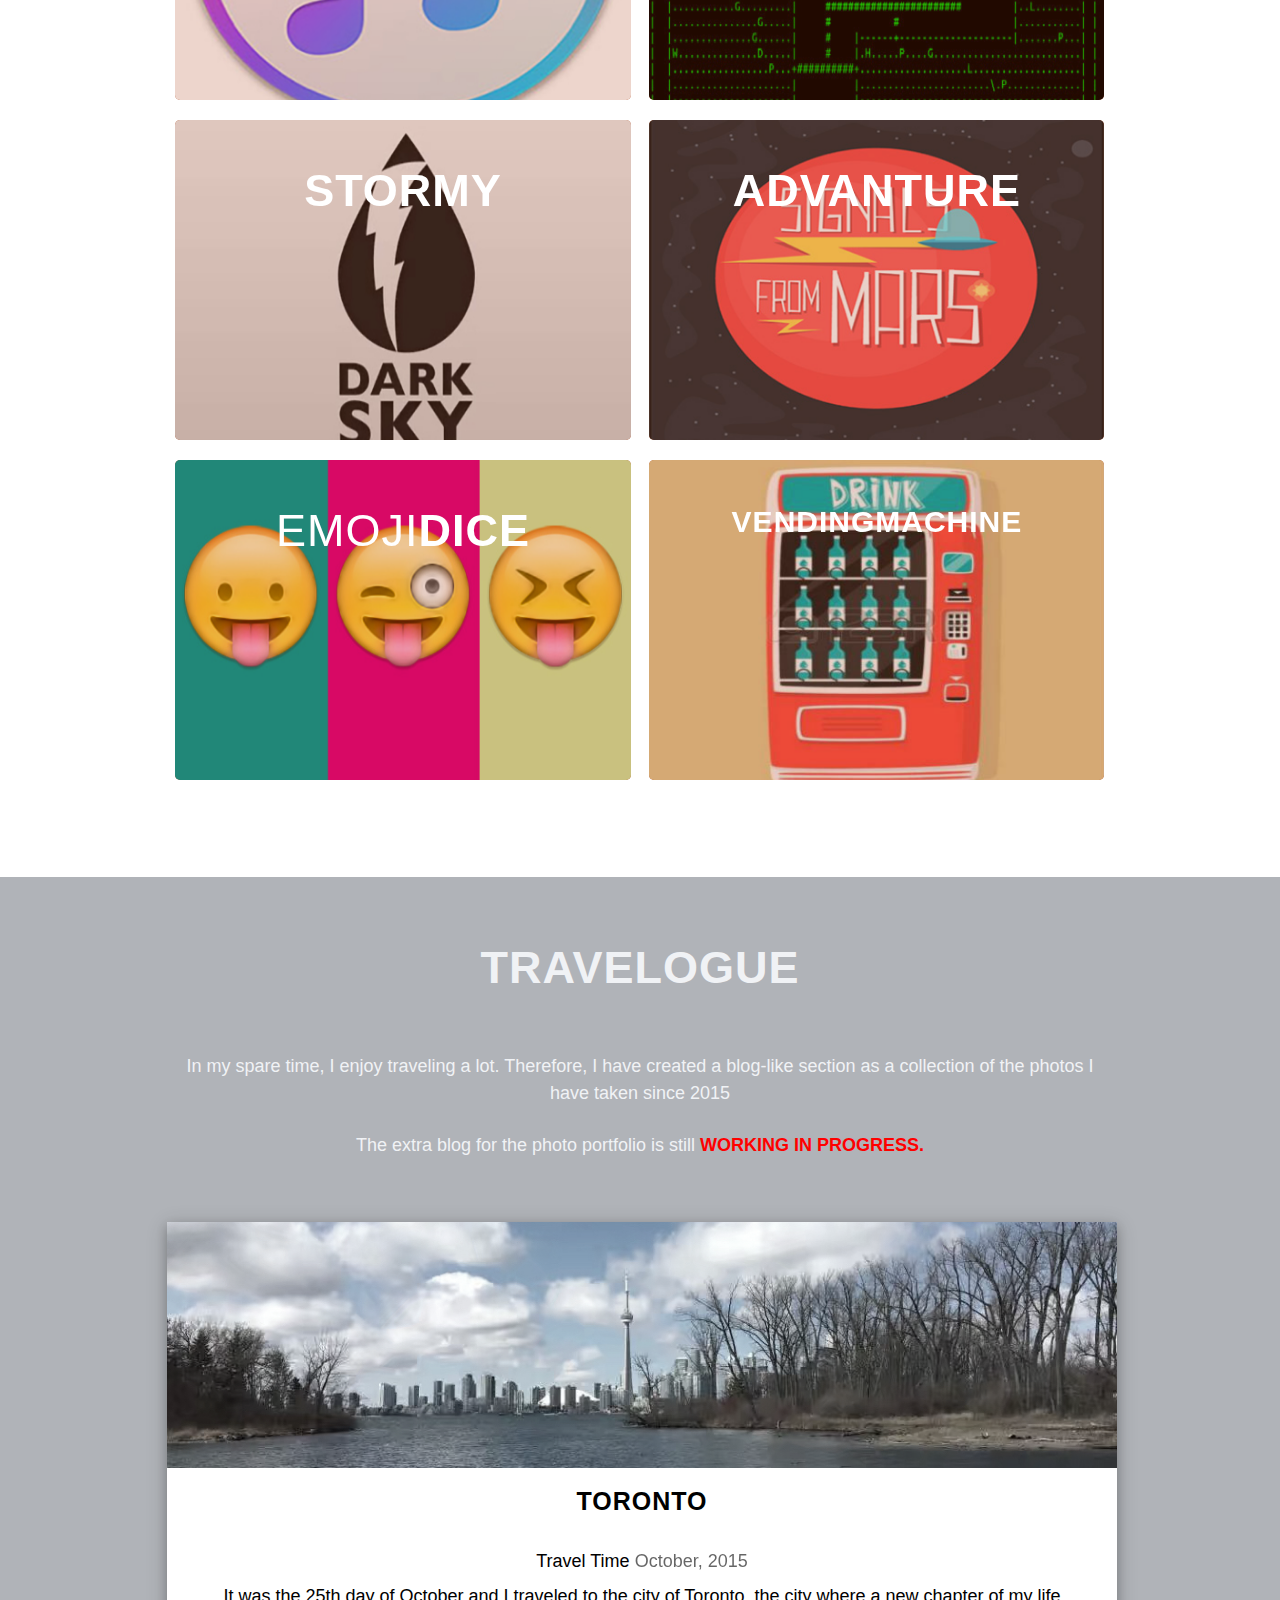
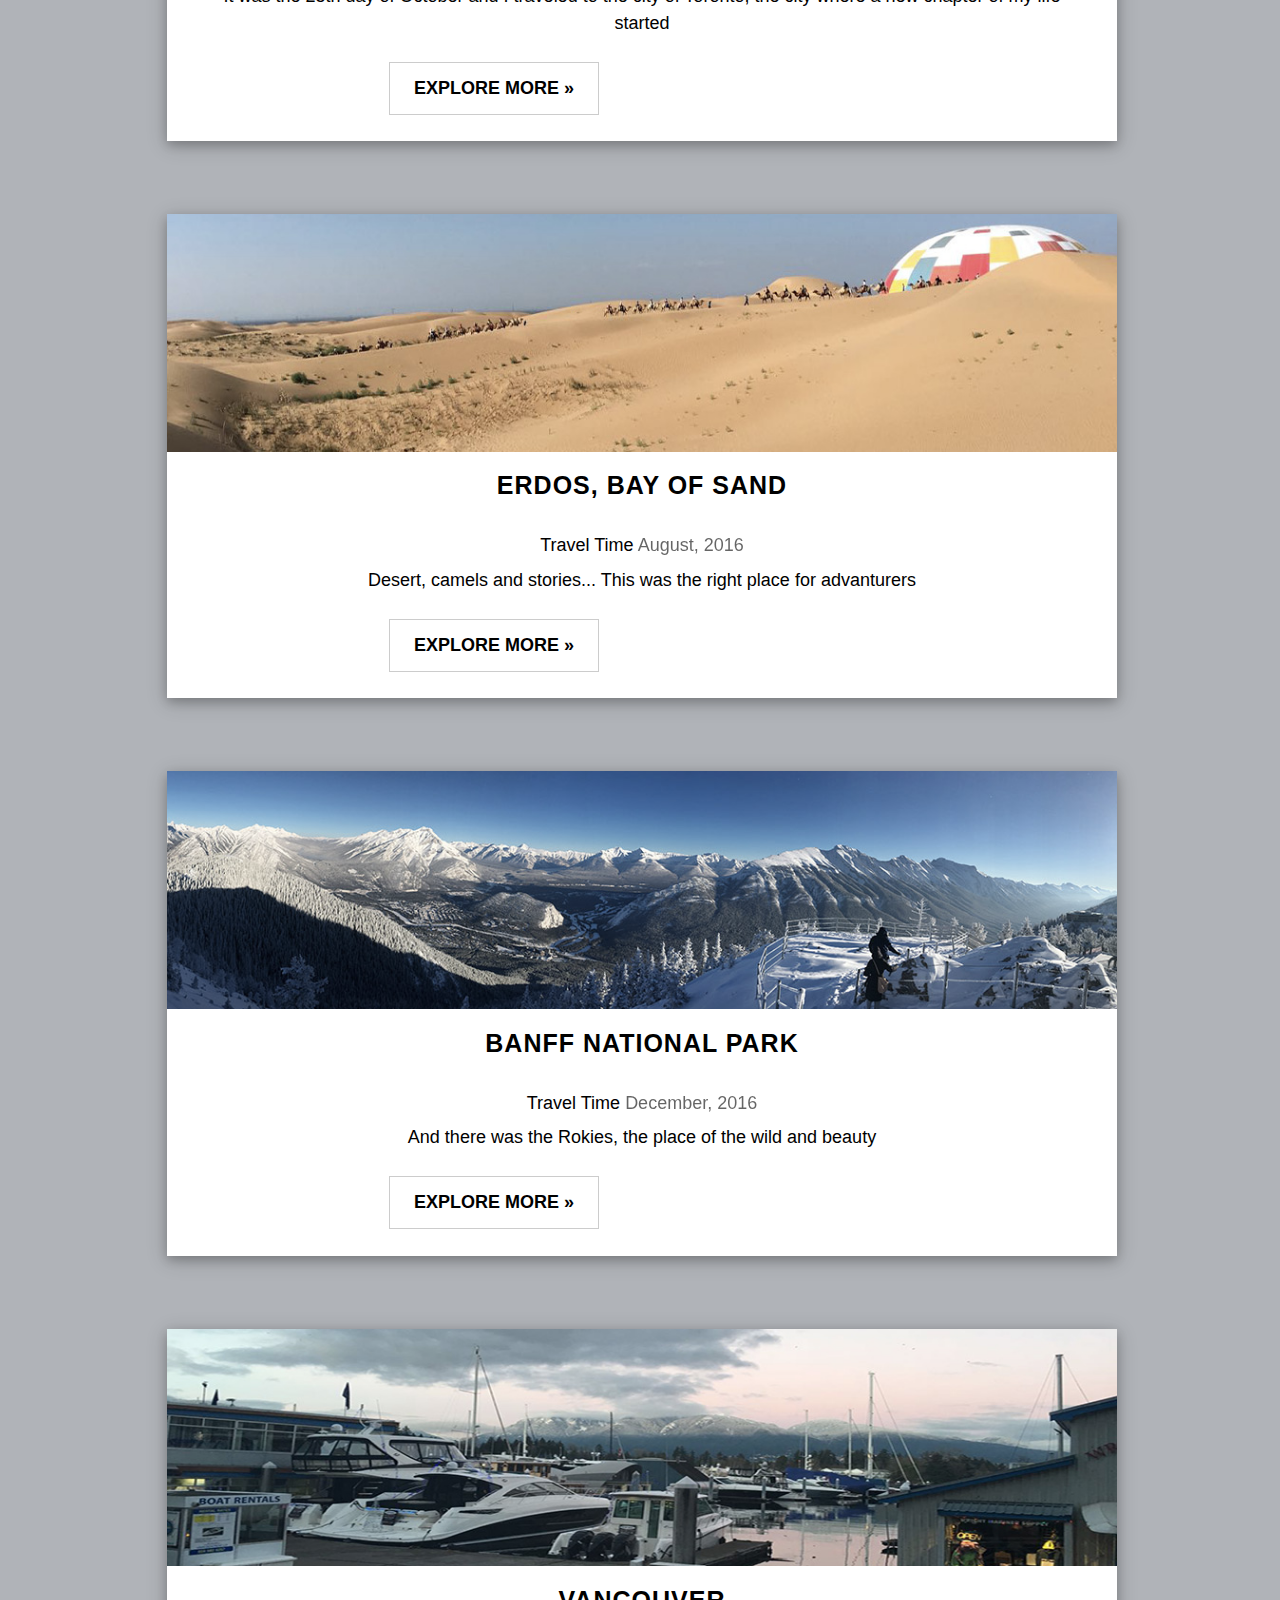
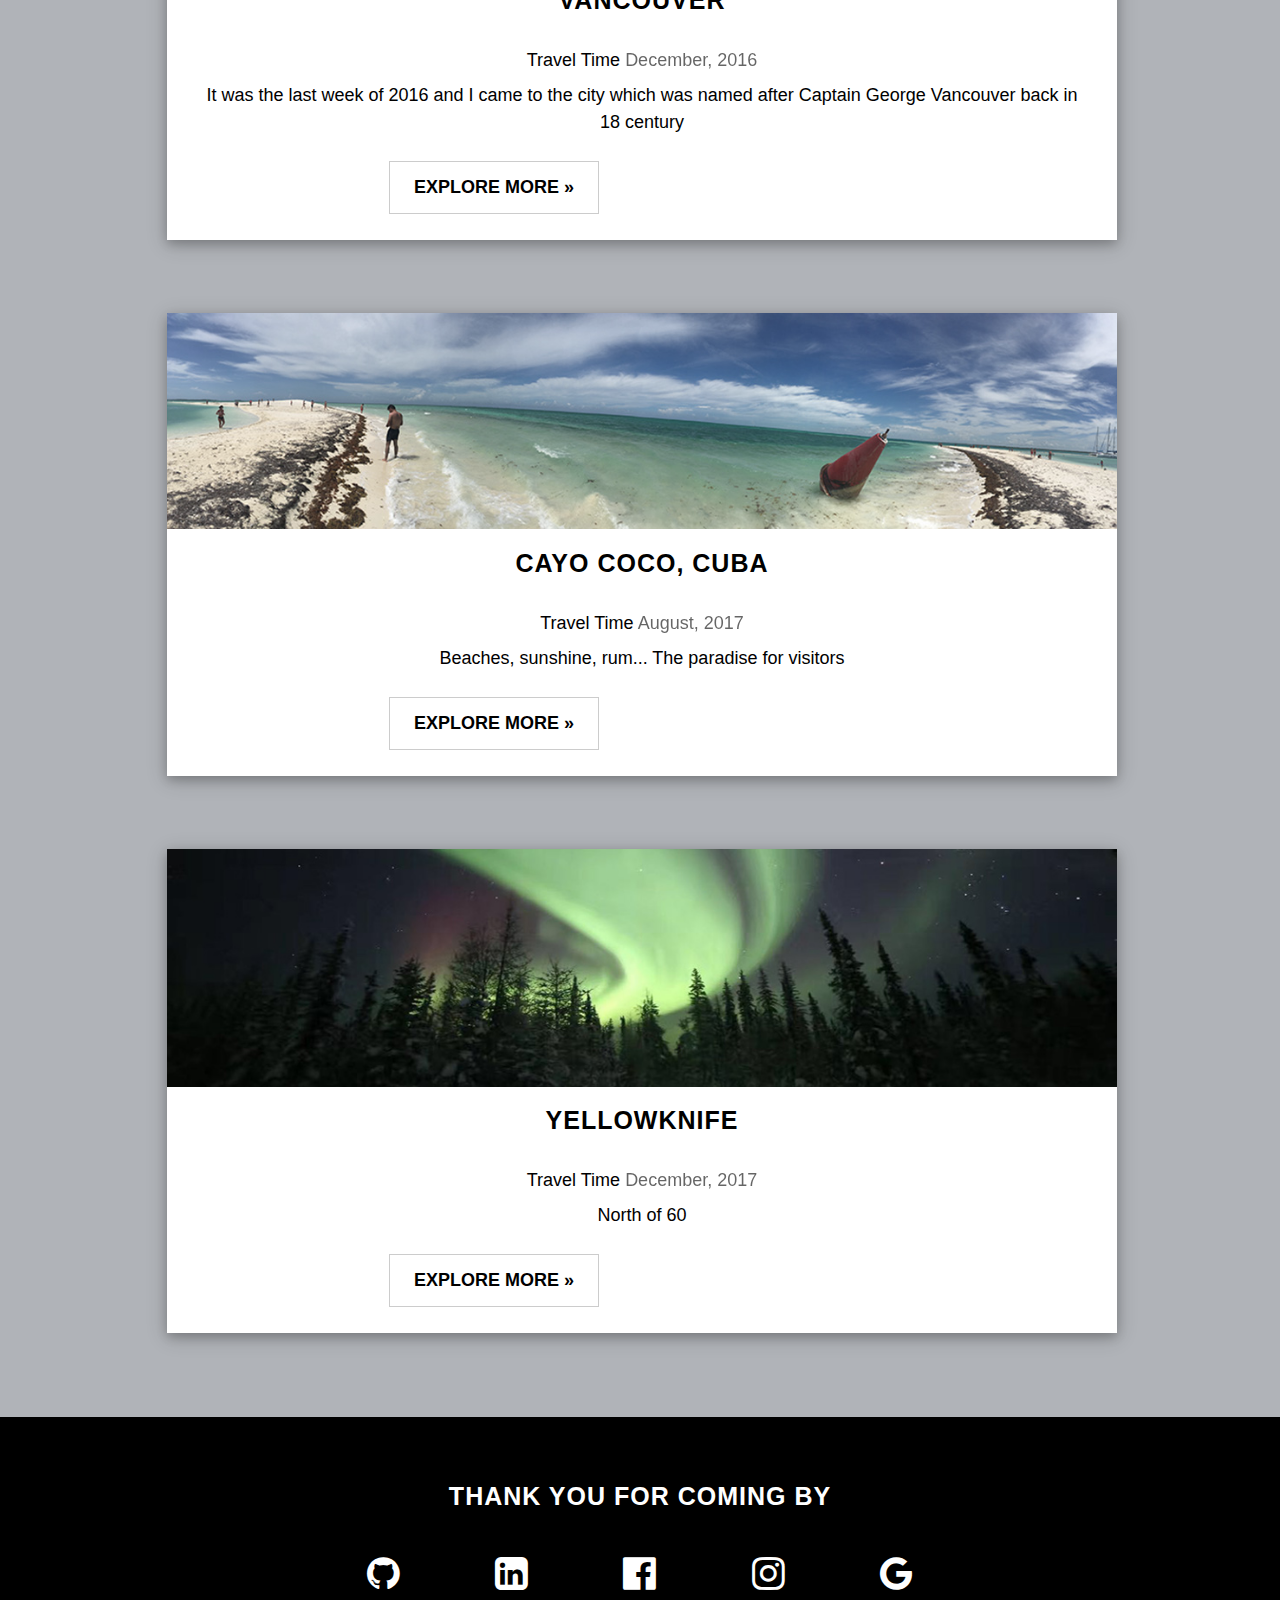
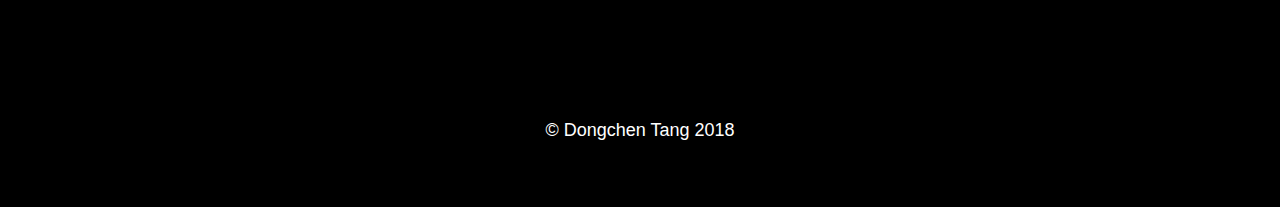
==== commit a22d7626: "build" ====
--- a/index.html
+++ b/index.html
@@ -108,7 +108,7 @@
 			<br>
 			<br>
 			<br>
-			<p class="w3-center">I am currently a 2B Computer Science student at University of Waterloo. I am now working on learning Javascript, Objective-C/Swift, and HTML/CSS for a few side projects. I am also interested in mobile development. I have a protfolio of projects which you can find <a href="#projects" class = "link-inside">here</a>. Besides, I am passionate about <a href="#travelogue" class="link-inside">travelling</a> and gaming when I am not drowning in homework.</p>
+			<p class="w3-center">I am currently a 2B Computer Science student at University of Waterloo. I am now working on learning Javascript, Objective-C/Swift, and HTML/CSS for a few side projects. I have a protfolio of projects which you can find <a href="#projects" class = "link-inside">here</a>. Besides, I am passionate about <a href="#travelogue" class="link-inside">travelling</a> and gaming when I am not drowning in homework.</p>
 		</div>
 		<div class="col-sm-2"></div>
 	</div>
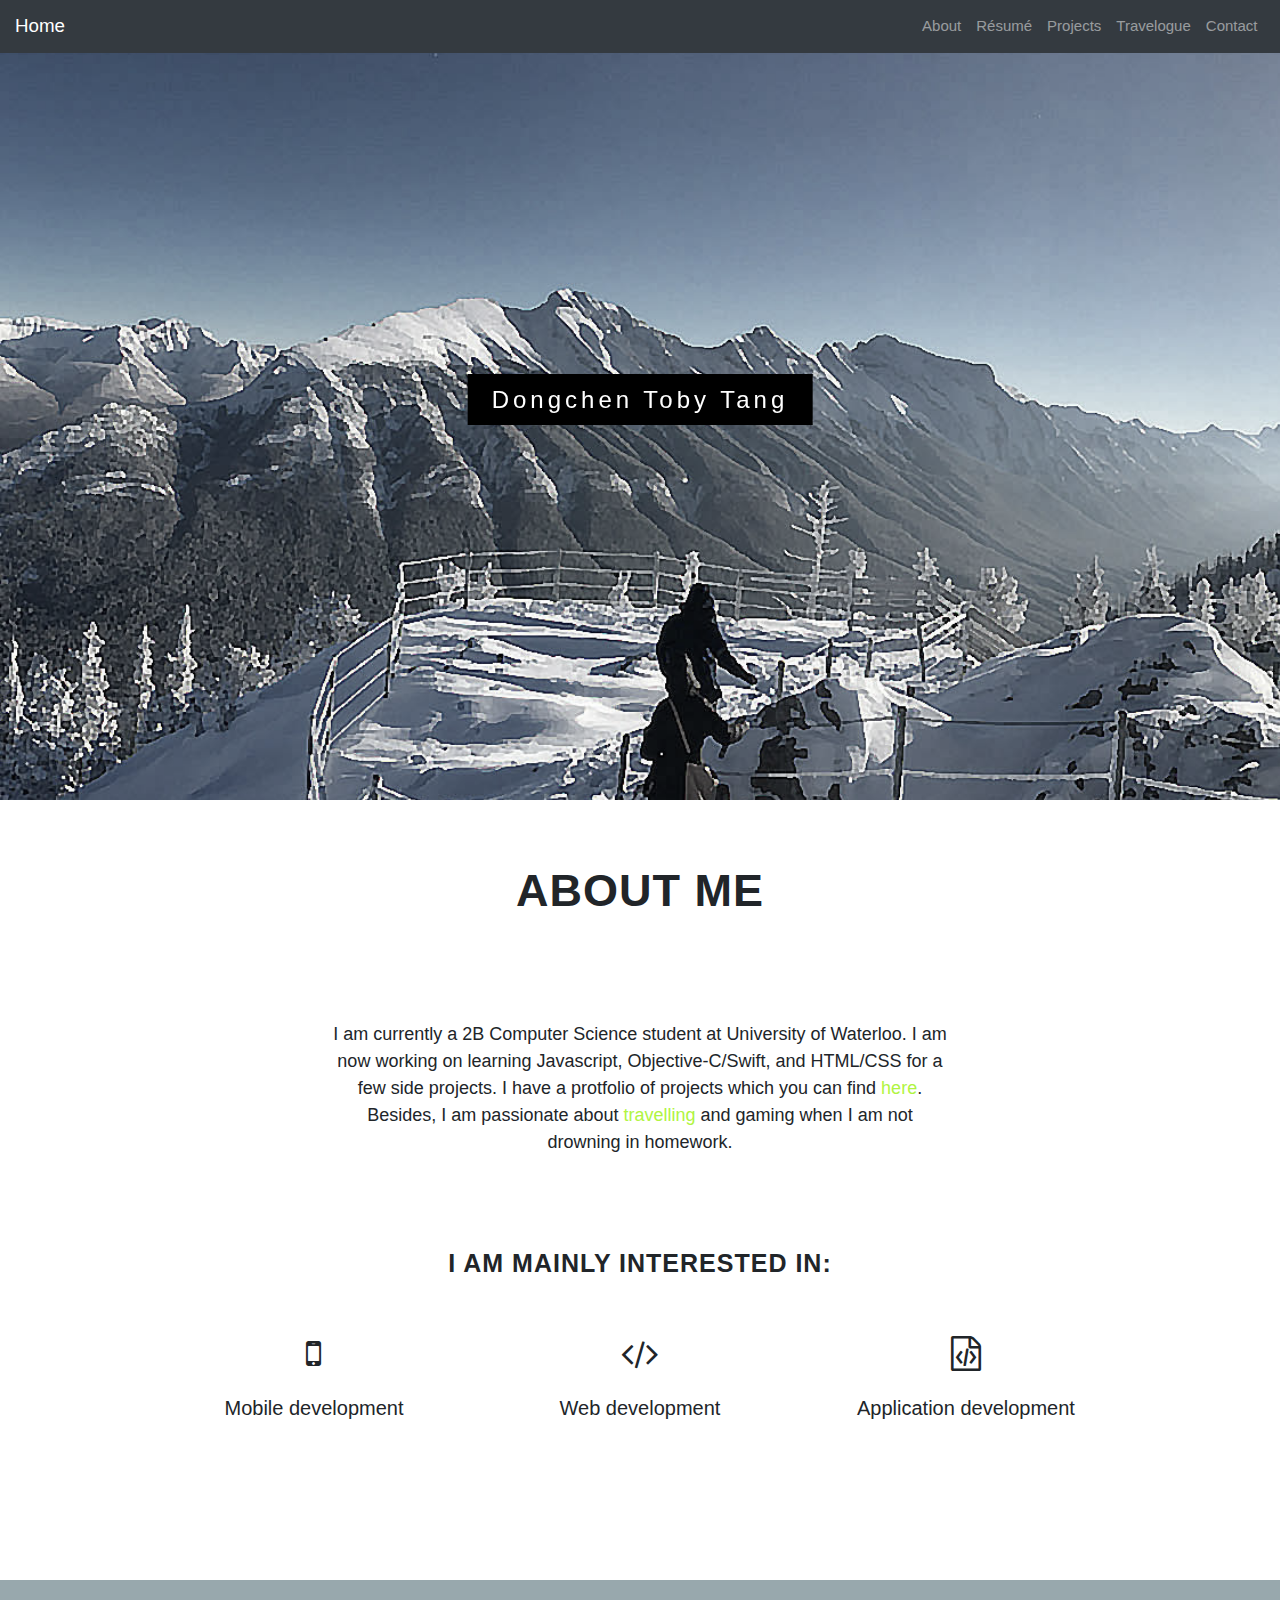
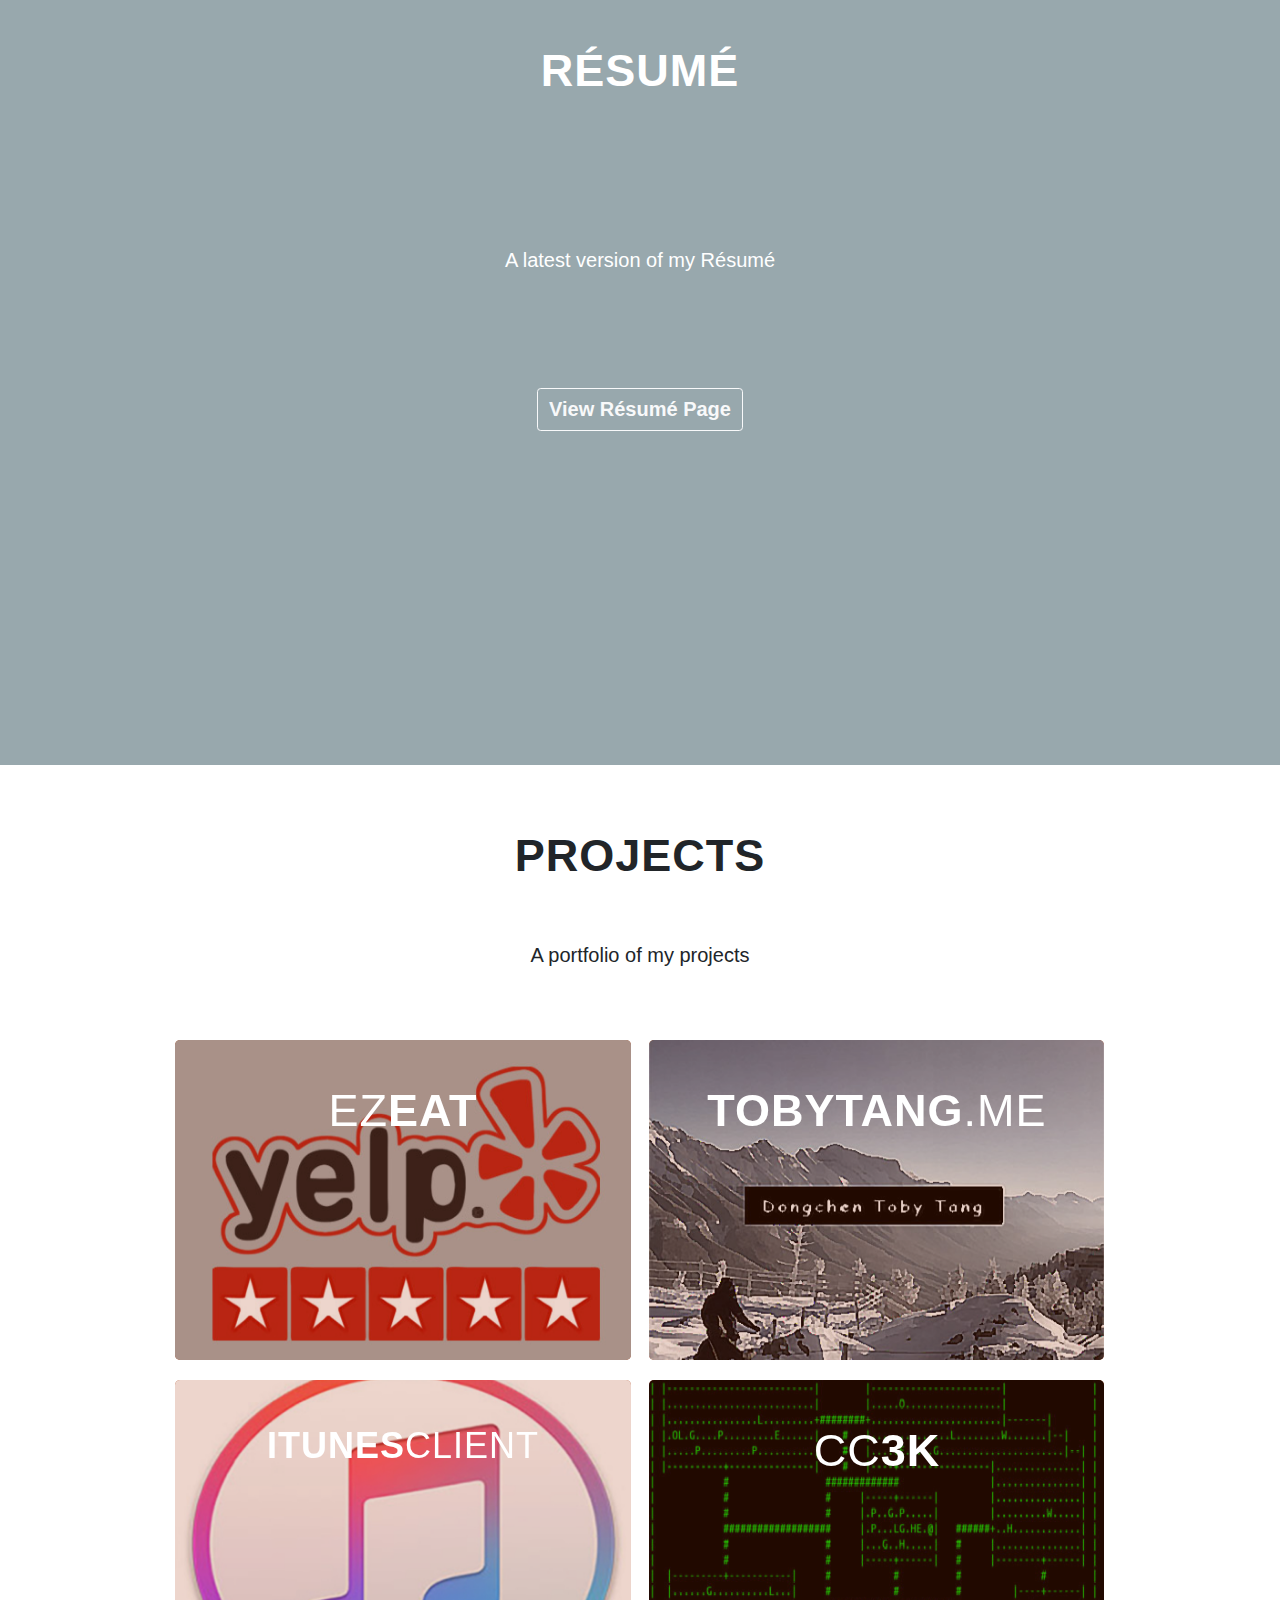
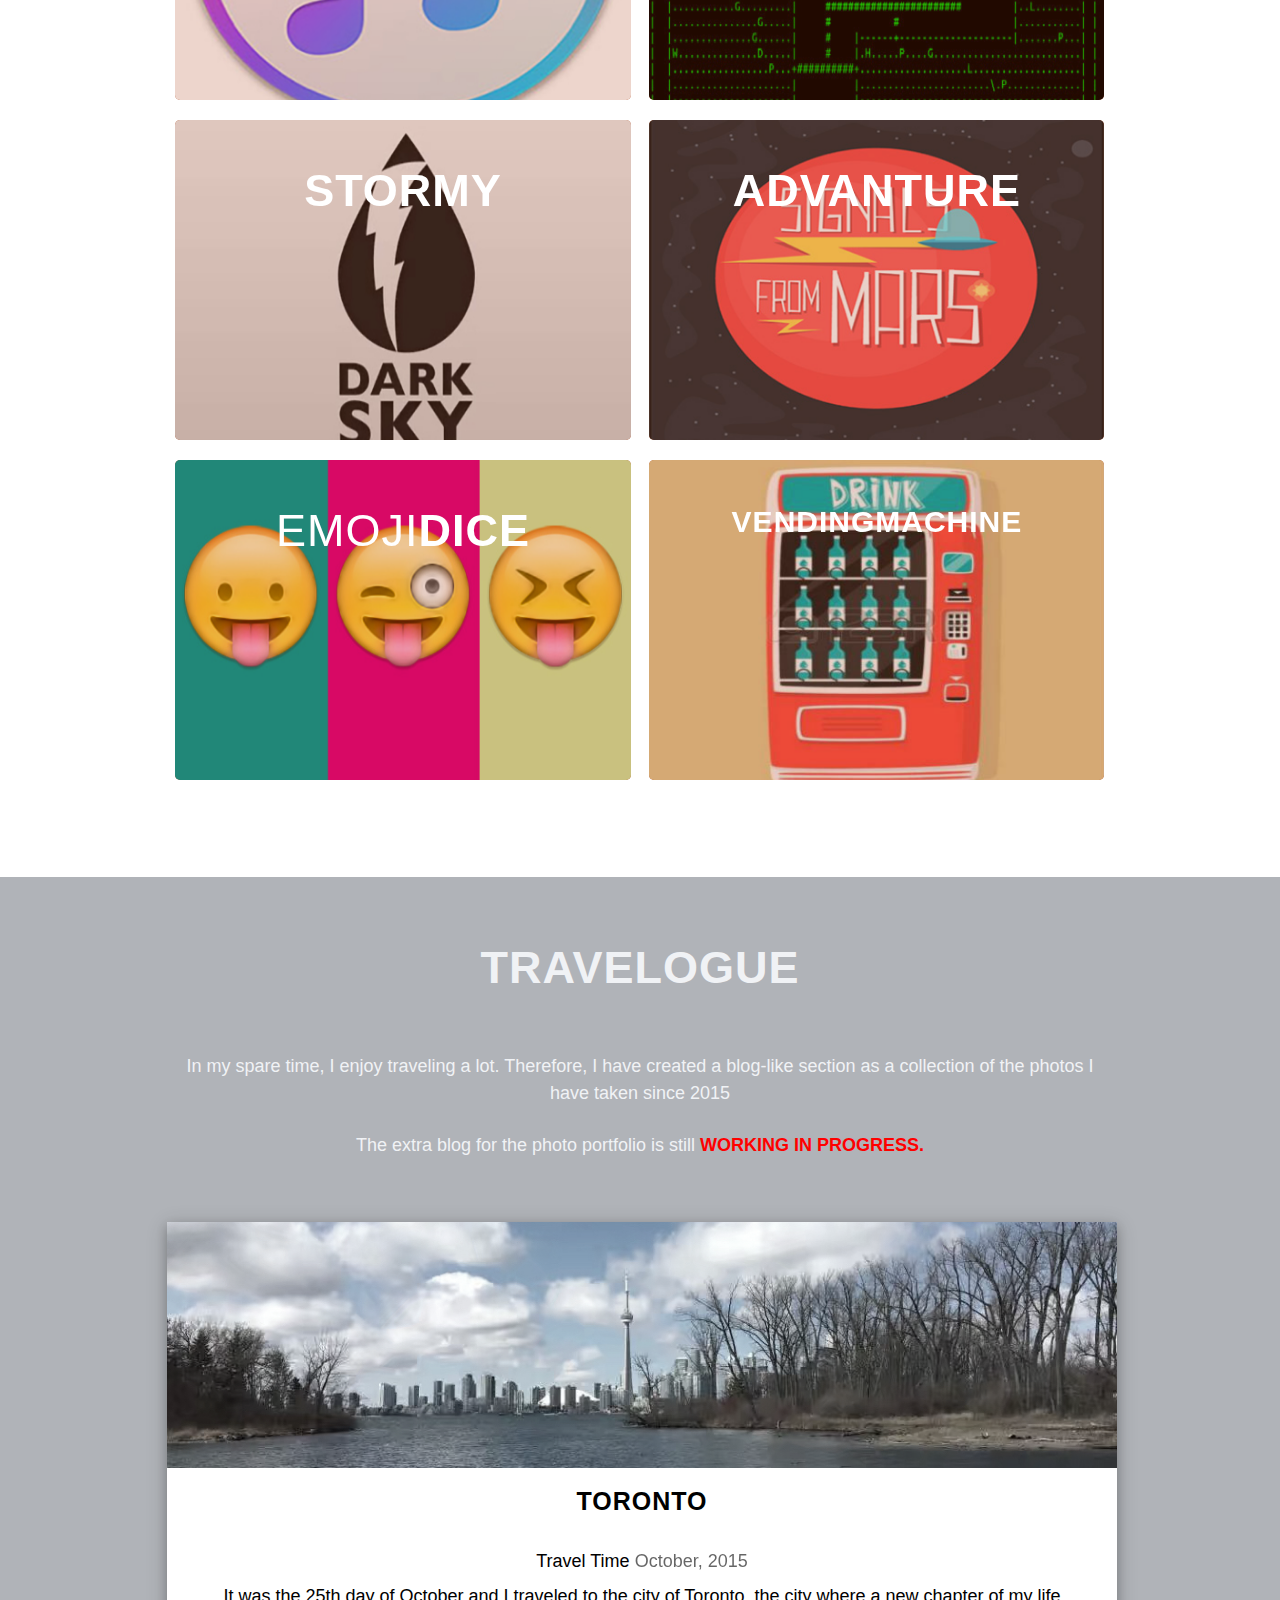
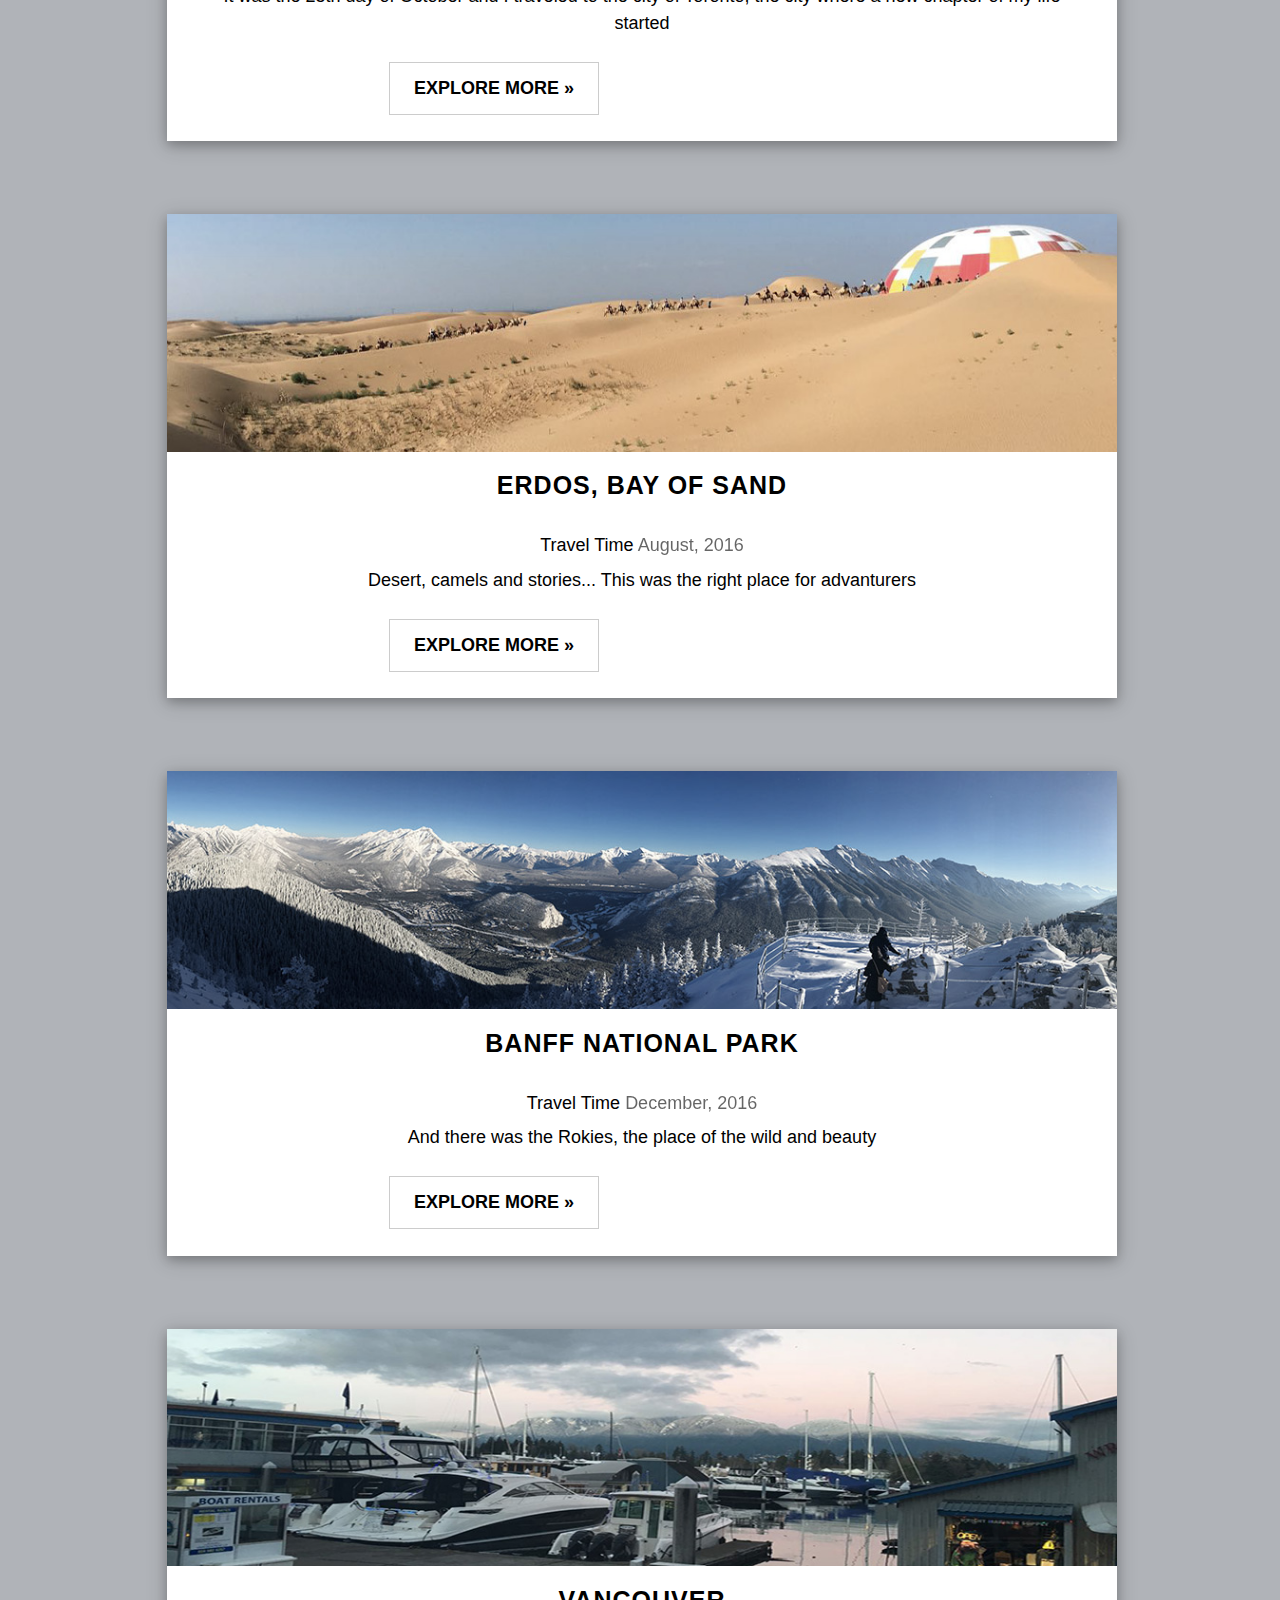
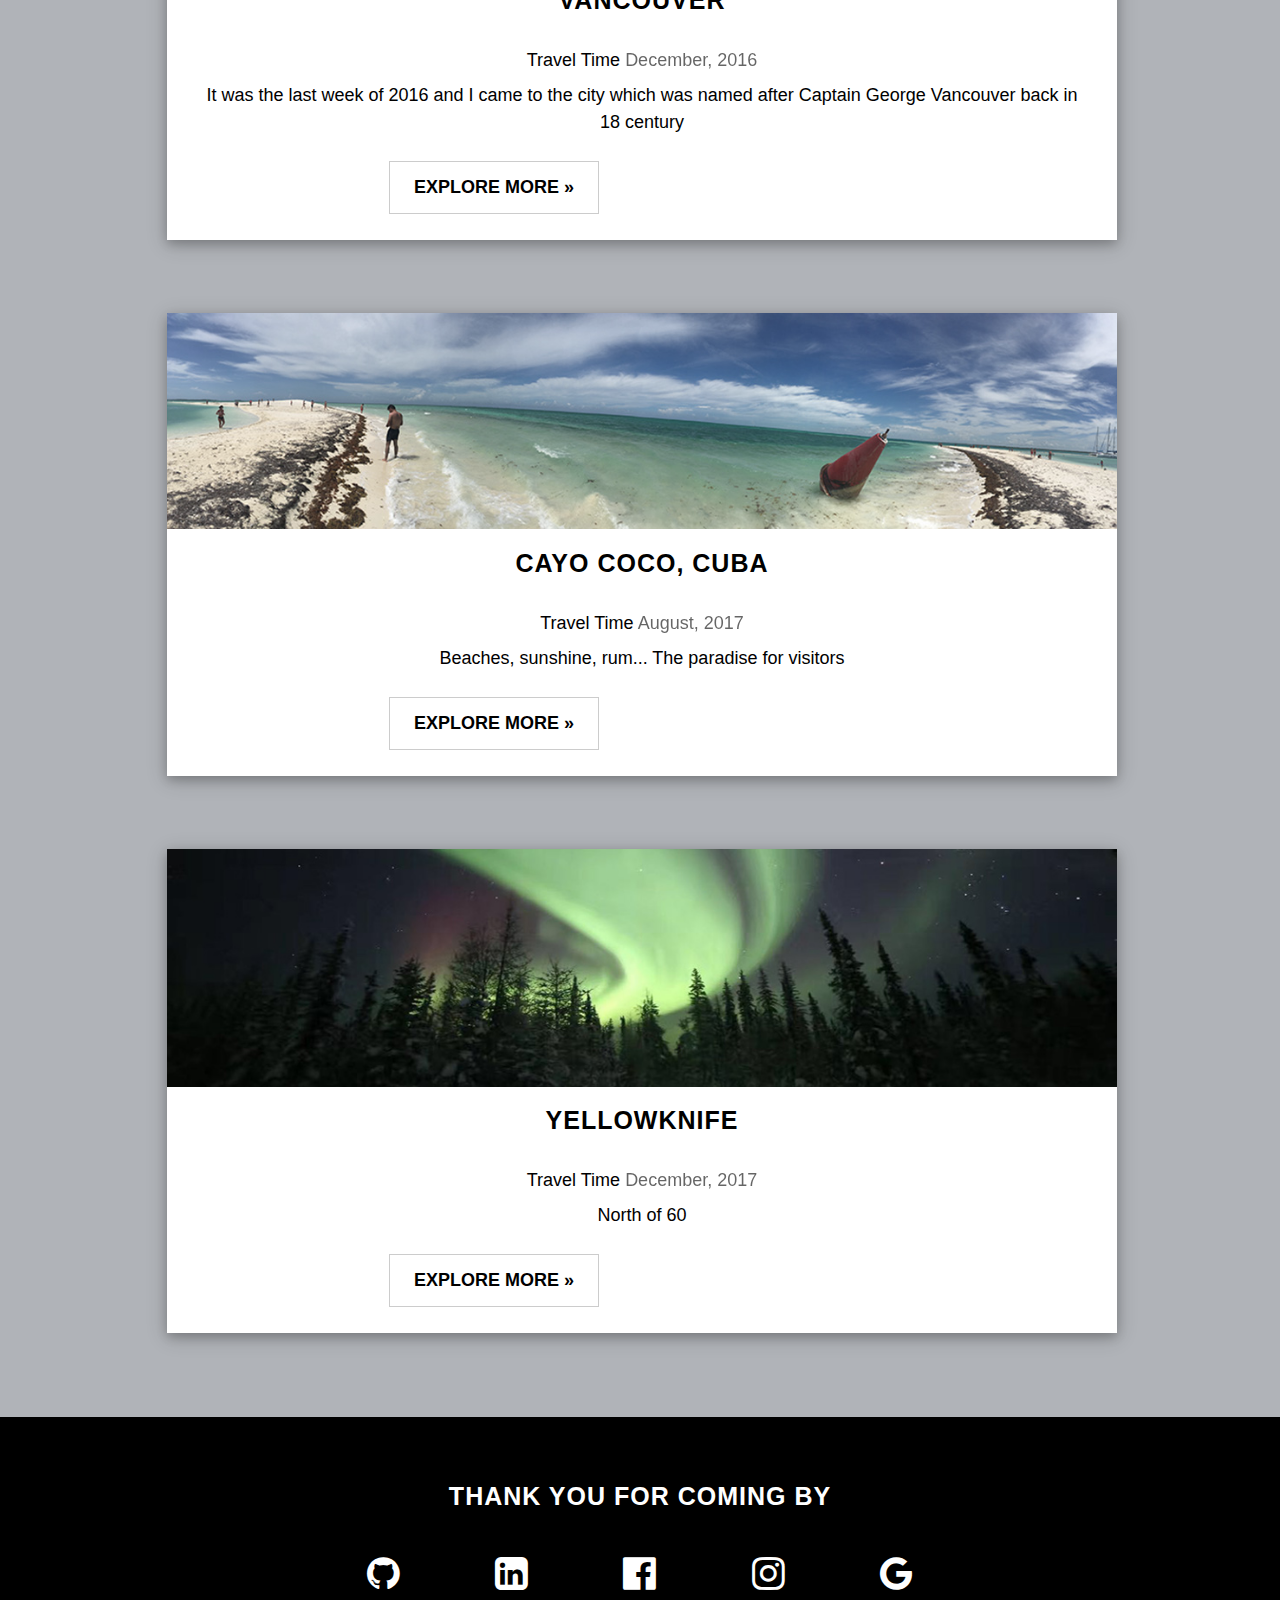
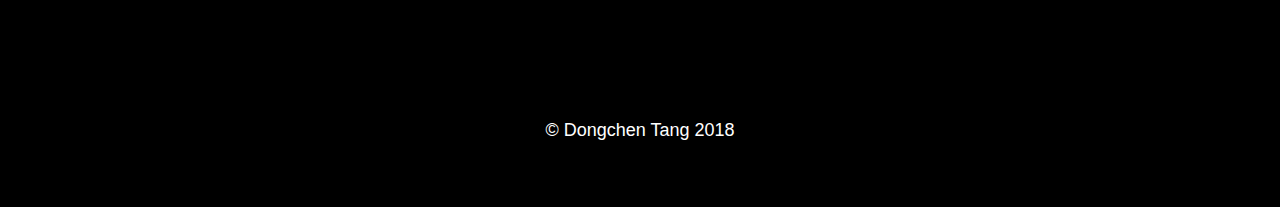
==== commit 537e7b8b: "build, bug fixed" ====
--- a/index.html
+++ b/index.html
@@ -230,7 +230,7 @@
 					<figure class="effect-layla" data-popup-open="itunesClient">
 						<img src="img/iTunesClient.jpg" alt="itunesClient" />
 						<figcaption>
-							<h2><span>iTunes</span>Client</h2>
+							<h2 style="font-size:36px"><span>iTunes</span>Client</h2>
 							<p style="font-size:20px"><i class="fa fa-apple" aria-hidden="true"></i>  iOS APP</p>
 							<br>
 							<p>An App that simulates the behavior of iTunes Client</p>
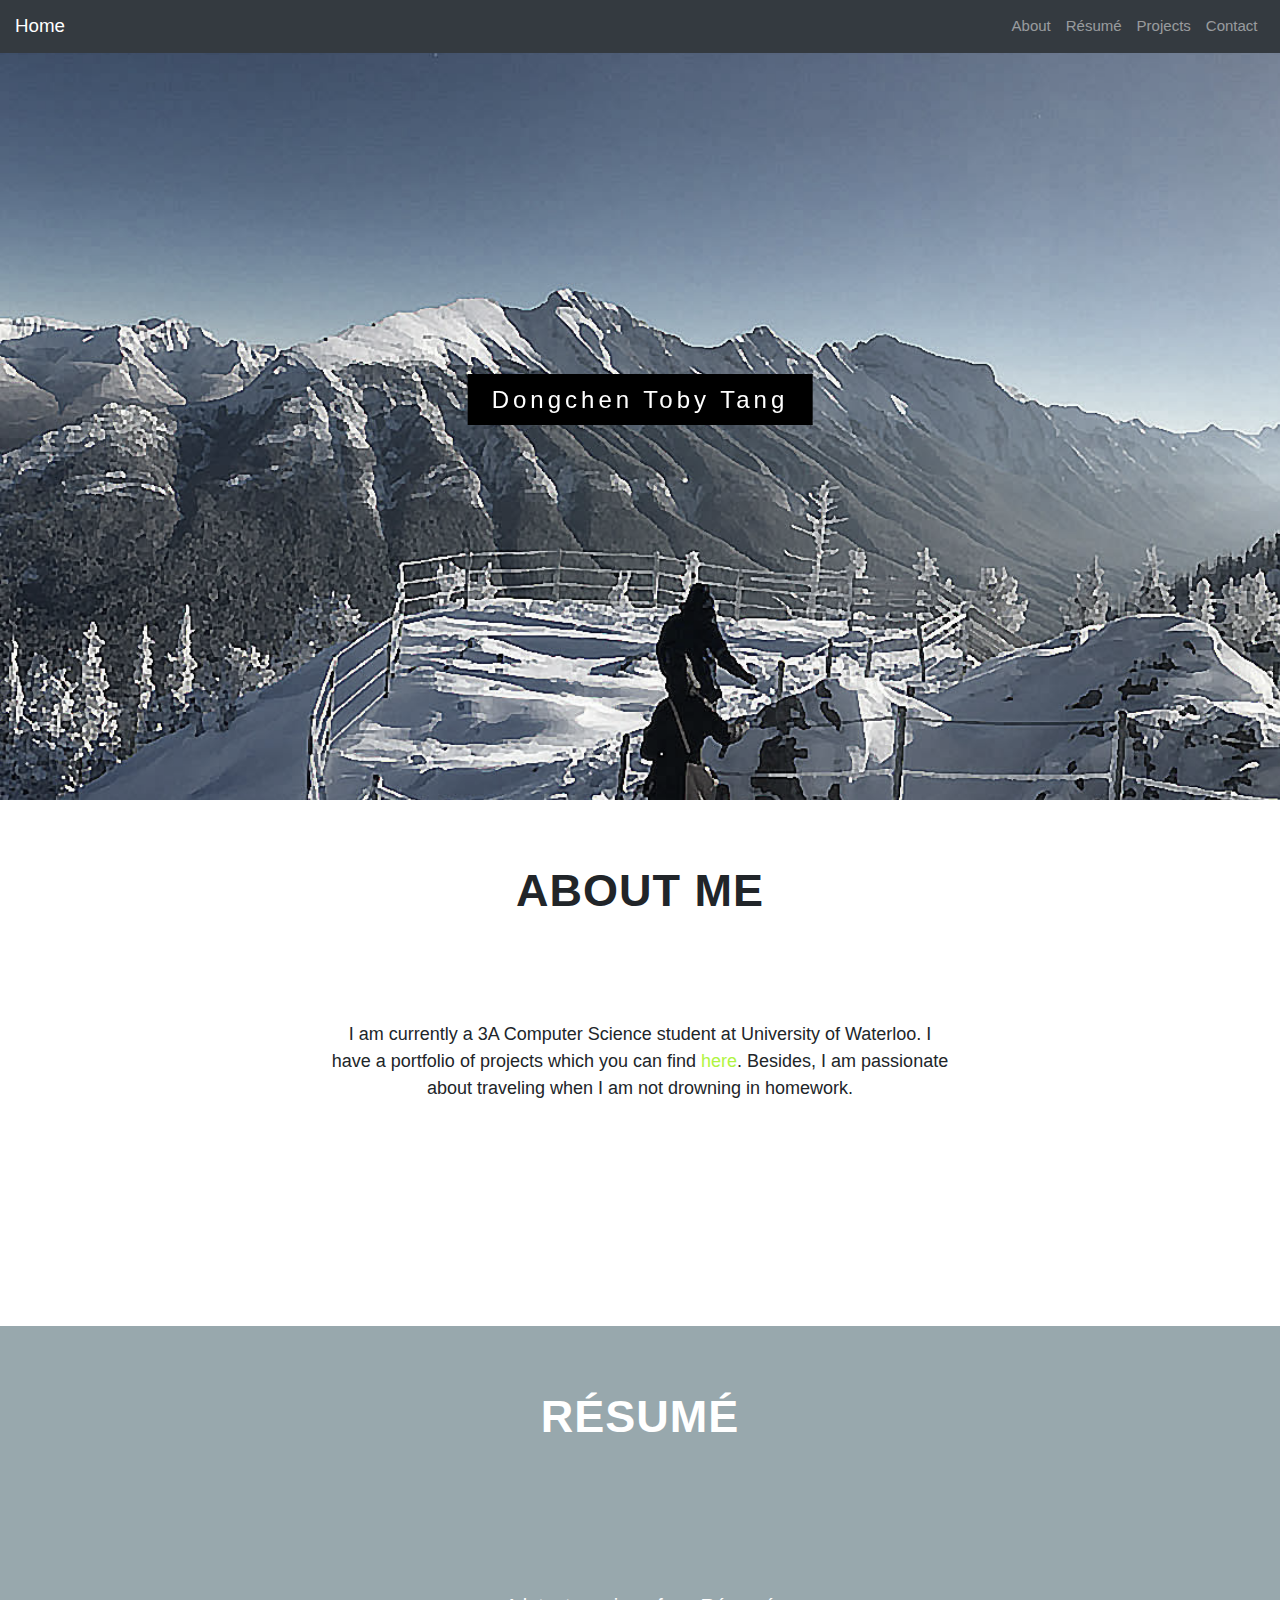
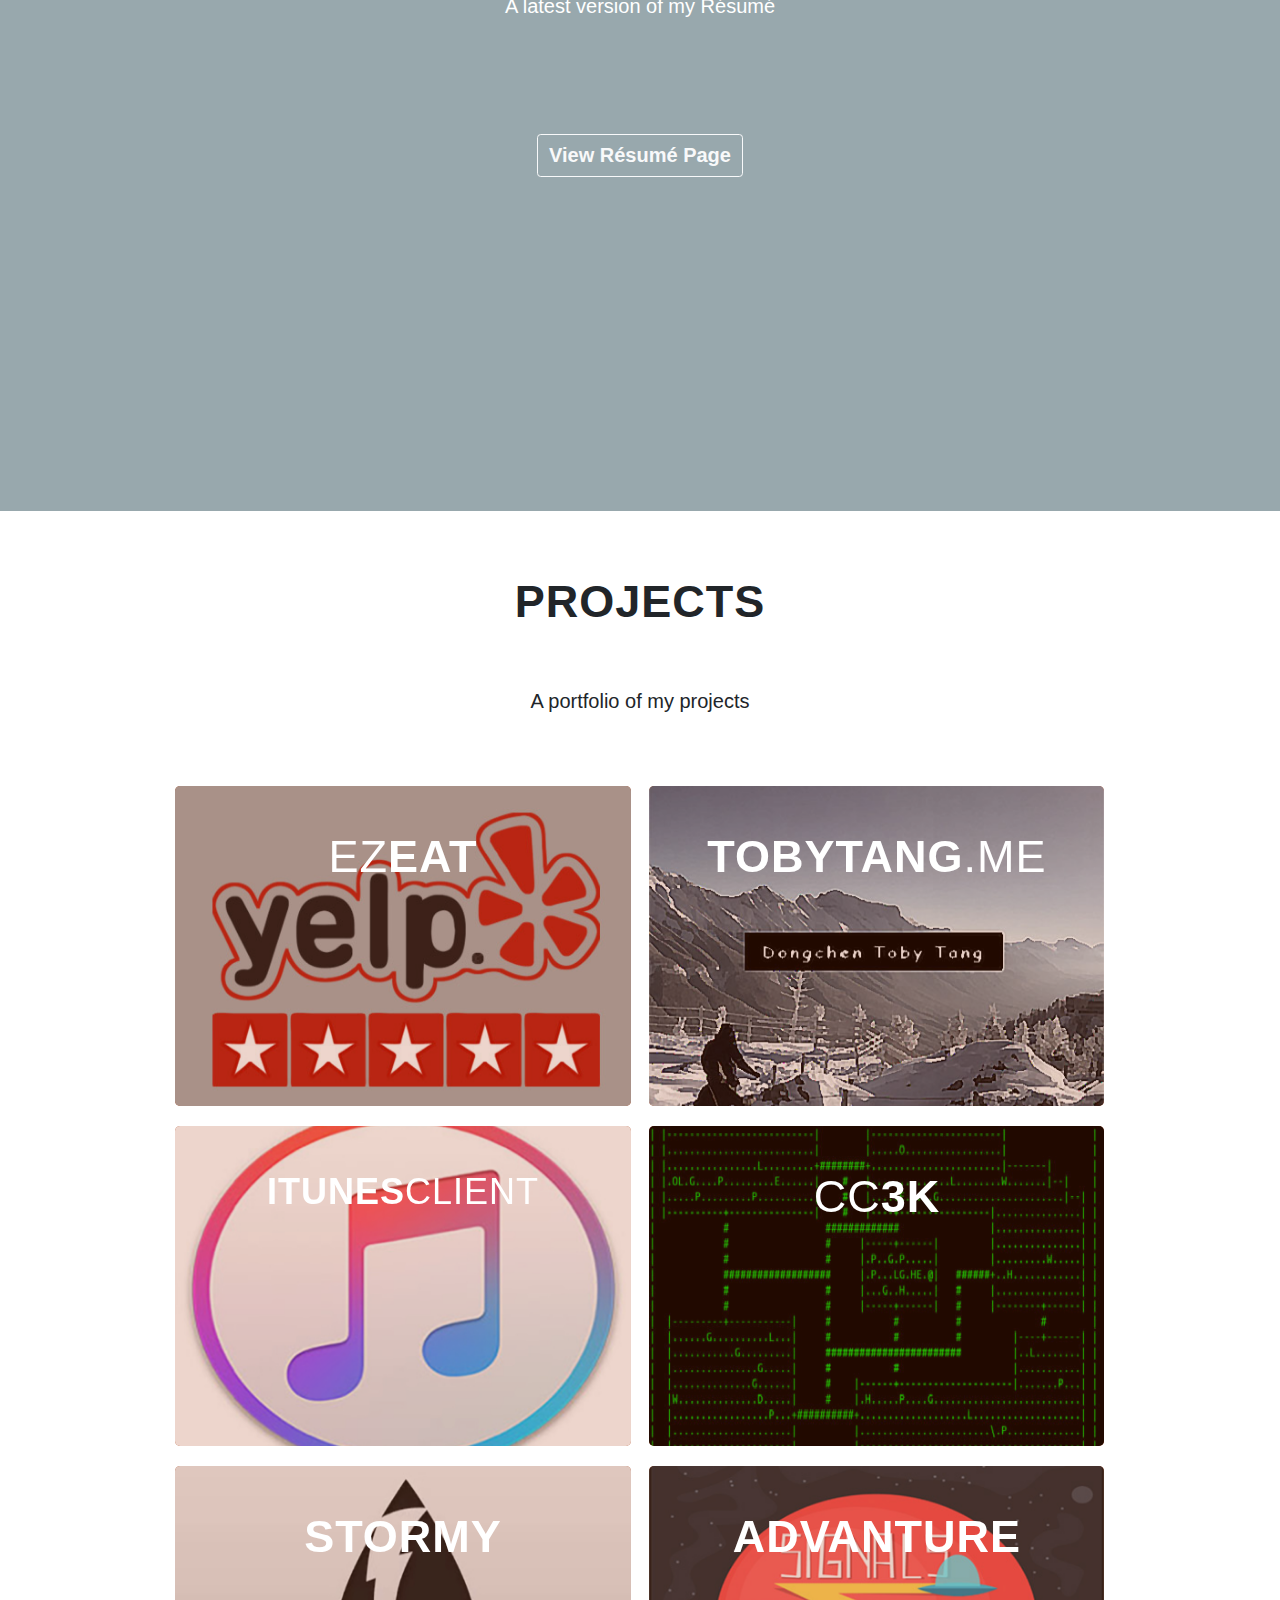
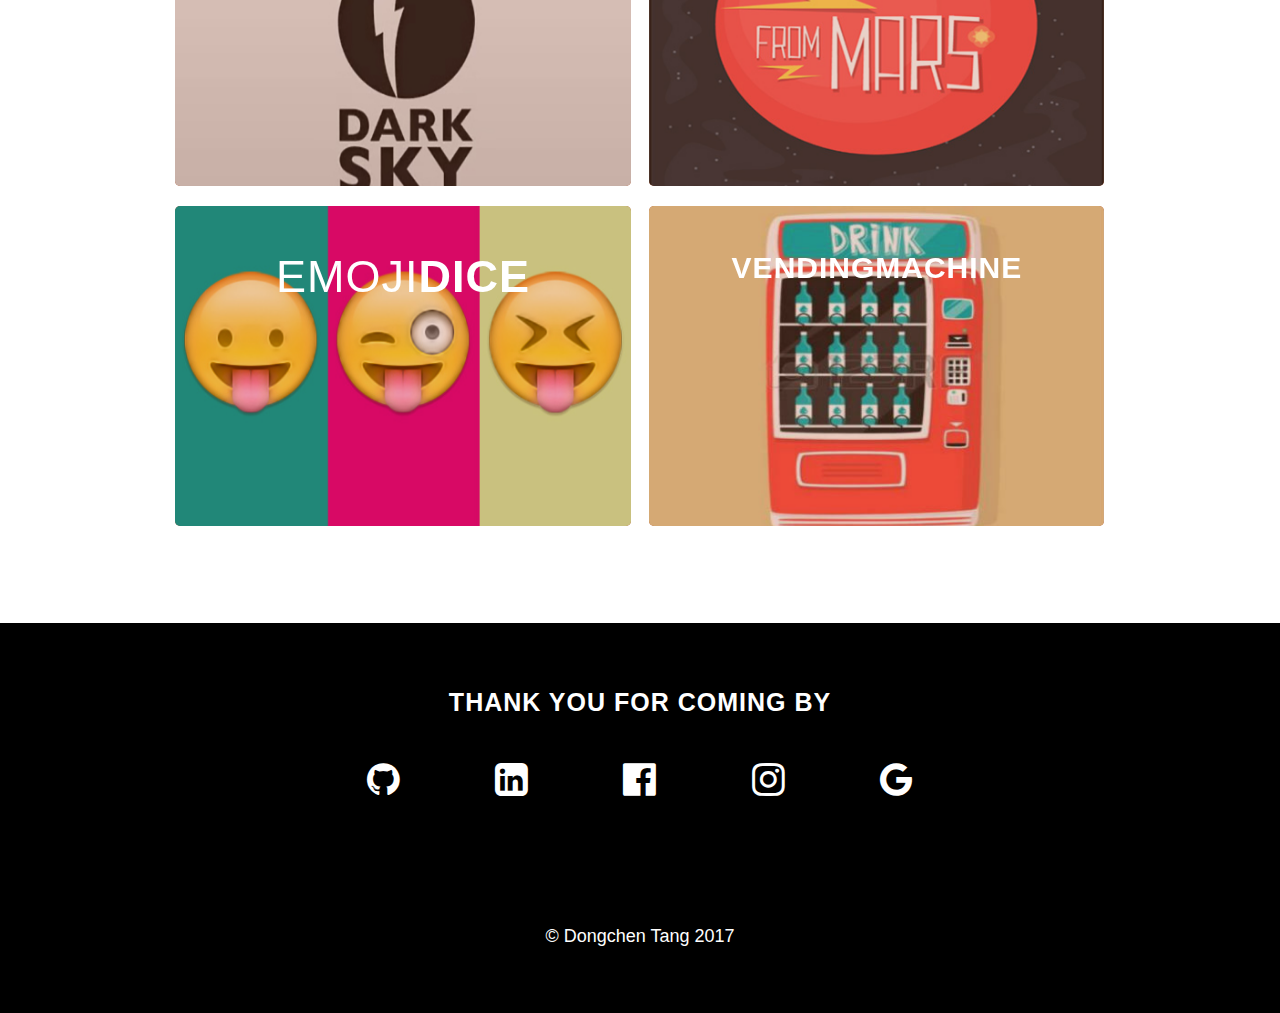
==== commit ebf1a840: "minor changes" ====
--- a/index.html
+++ b/index.html
@@ -82,9 +82,6 @@
 				<a class="nav-link" href="#projects">Projects</a>
 			</li>
 			<li class="nav-item ml-auto">
-				<a class="nav-link" href="#travelogue">Travelogue</a>
-			</li>
-			<li class="nav-item ml-auto">
 				<a class="nav-link" href="#contact">Contact</a>
 			</li>
 		</ul>
@@ -108,27 +105,14 @@
 			<br>
 			<br>
 			<br>
-			<p class="w3-center">I am currently a 2B Computer Science student at University of Waterloo. I am now working on learning Javascript, Objective-C/Swift, and HTML/CSS for a few side projects. I have a protfolio of projects which you can find <a href="#projects" class = "link-inside">here</a>. Besides, I am passionate about <a href="#travelogue" class="link-inside">travelling</a> and gaming when I am not drowning in homework.</p>
-		</div>
-		<div class="col-sm-2"></div>
-	</div>
-
-	<br>
-	<br>
-	<br>
-
-	<div class="w3-text-center">
-		<h4>I am mainly interested in:</h4>
-	</div>
-
-	<br>
-
-	<div class="row">
-		<div class="col-sm-4"><i class="fa fa-mobile" style="font-size:35px" aria-hidden="true"></i><br><br><p class="my-interest">Mobile development</p></div>
-		<div class="col-sm-4"><i class="fa fa-code" style="font-size:35px" aria-hidden="true"></i><br><br><p class="my-interest">Web development</p></div>
-		<div class="col-sm-4"><i class="fa fa-file-code-o" style="font-size:35px" aria-hidden="true"></i><br><br><p class="my-interest">Application development</p></div>
-	</div>
-
+			<p class="w3-center">I am currently a 3A Computer Science student at University of Waterloo. I have a portfolio of projects which you can find <a href="#projects" class = "link-inside">here</a>. Besides, I am passionate about traveling when I am not drowning in homework.</p>
+		</div>
+		<div class="col-sm-2"></div>
+	</div>
+
+	<br>
+	<br>
+	<br>
 	<br>
 </section>
 
@@ -318,169 +302,6 @@
 <br>
 <br>
 
-<div style="background-color: #B0B3B8;">
-	<section id="travelogue" class="w3-content w3-content-section w3-text-center w3-container w3-padding-64 nice-font w3-center my-block-travelogue" style="color:#F0F2F5;">
-		<h2>Travelogue</h2>
-		<br>
-		<p class="w3-center">In my spare time, I enjoy traveling a lot. Therefore, I have created a blog-like section as a collection of the photos I have taken since 2015</p>
-		<p> The extra blog for the photo portfolio is still <span style="color:red; font-weight:bold;">WORKING IN PROGRESS.</span> </p>
-		<br>
-
-
-<div class="row">
-
-<!-- Blog entries -->
-
-  <!-- Blog entry -->
-  <div class="w3-card-4 w3-margin w3-white">
-
-	<img src="img/trt.png" alt="Toronto" style="width:100%; filter:grayscale(60%);">
-    <div class="col-sm-2"></div>
-	<div class="col-sm-8 nice-font" style="min-width:950px;">
-	<div class="w3-container">
-	<br>
-      <h4><b>Toronto</b></h4>
-      <h5 class="nice-font">Travel Time <span class="w3-opacity">October, 2015</span></h5>
-    </div>
-
-    <div class="w3-container">
-      <p>It was the 25th day of October and I traveled to the city of Toronto, the city where a new chapter of my life started</p>
-      <div class="w3-row">
-        <div class="w3-col m8 s12">
-          <p><button class="w3-button w3-padding-large w3-white w3-border"><b>EXPLORE MORE »</b></button></p>
-        </div>
-      </div>
-    </div>
-	</div>
-	<div class="col-sm-2"></div>
-  </div>
-  <hr>
-
-  <!-- Blog entry -->
-  <div class="w3-card-4 w3-margin w3-white">
-
-	<img src="img/innerMol.jpg" alt="Inner Mongolia" style="width:100%; filter:grayscale(20%);">
-    <div class="col-sm-2"></div>
-	<div class="col-sm-8 nice-font" style="min-width:950px;">
-	<div class="w3-container">
-	<br>
-      <h4><b>Erdos, Bay of Sand</b></h4>
-      <h5 class="nice-font">Travel Time <span class="w3-opacity">August, 2016</span></h5>
-    </div>
-
-    <div class="w3-container">
-      <p>Desert, camels and stories... This was the right place for advanturers</p>
-      <div class="w3-row">
-        <div class="w3-col m8 s12">
-          <p><button class="w3-button w3-padding-large w3-white w3-border"><b>EXPLORE MORE »</b></button></p>
-        </div>
-      </div>
-    </div>
-	</div>
-	<div class="col-sm-2"></div>
-  </div>
-
-
-  <hr>
-
-   <div class="w3-card-4 w3-margin w3-white">
-
-	<img src="img/banff.jpg" alt="Banff" style="width:100%; filter:grayscale(30%);">
-    <div class="col-sm-2"></div>
-	<div class="col-sm-8 nice-font" style="min-width:950px;">
-	<div class="w3-container">
-	<br>
-      <h4><b>Banff National Park</b></h4>
-      <h5 class="nice-font">Travel Time <span class="w3-opacity">December, 2016</span></h5>
-    </div>
-
-    <div class="w3-container">
-      <p>And there was the Rokies, the place of the wild and beauty</p>
-      <div class="w3-row">
-        <div class="w3-col m8 s12">
-          <p><button class="w3-button w3-padding-large w3-white w3-border"><b>EXPLORE MORE »</b></button></p>
-        </div>
-      </div>
-    </div>
-	</div>
-	<div class="col-sm-2"></div>
-  </div>
-  <hr>
-   <div class="w3-card-4 w3-margin w3-white">
-
-	<img src="img/van.jpg" alt="Vancouver" style="width:100%; filter:grayscale(10%);">
-    <div class="col-sm-2"></div>
-	<div class="col-sm-8 nice-font" style="min-width:950px;">
-	<div class="w3-container">
-	<br>
-      <h4><b>Vancouver</b></h4>
-      <h5 class="nice-font">Travel Time <span class="w3-opacity">December, 2016</span></h5>
-    </div>
-
-    <div class="w3-container">
-      <p>It was the last week of 2016 and I came to the city which was named after Captain George Vancouver back in 18 century</p>
-      <div class="w3-row">
-        <div class="w3-col m8 s12">
-          <p><button class="w3-button w3-padding-large w3-white w3-border"><b>EXPLORE MORE »</b></button></p>
-        </div>
-      </div>
-    </div>
-	</div>
-	<div class="col-sm-2"></div>
-  </div>
-  <hr>
-   <div class="w3-card-4 w3-margin w3-white">
-
-	<img src="img/cayoCoco.jpg" alt="Cayo Coco" style="width:100%; filter:grayscale(20%);">
-    <div class="col-sm-2"></div>
-	<div class="col-sm-8 nice-font" style="min-width:950px;">
-	<div class="w3-container">
-	<br>
-      <h4><b>Cayo Coco, Cuba</b></h4>
-      <h5 class="nice-font">Travel Time <span class="w3-opacity">August, 2017</span></h5>
-    </div>
-
-    <div class="w3-container">
-      <p>Beaches, sunshine, rum... The paradise for visitors</p>
-      <div class="w3-row">
-        <div class="w3-col m8 s12">
-          <p><button class="w3-button w3-padding-large w3-white w3-border"><b>EXPLORE MORE »</b></button></p>
-        </div>
-      </div>
-    </div>
-	</div>
-	<div class="col-sm-2"></div>
-  </div>
-  <hr>
-  <div class="w3-card-4 w3-margin w3-white">
-
-	<img src="img/aurora.jpg" alt="Cayo Coco" style="width:100%; filter:grayscale(0%);">
-    <div class="col-sm-2"></div>
-	<div class="col-sm-8 nice-font" style="min-width:950px;">
-	<div class="w3-container">
-	<br>
-      <h4><b>Yellowknife</b></h4>
-      <h5 class="nice-font">Travel Time <span class="w3-opacity">December, 2017</span></h5>
-    </div>
-
-    <div class="w3-container">
-      <p>North of 60</p>
-      <div class="w3-row">
-        <div class="w3-col m8 s12">
-          <p><button class="w3-button w3-padding-large w3-white w3-border"><b>EXPLORE MORE »</b></button></p>
-        </div>
-      </div>
-    </div>
-	</div>
-	<div class="col-sm-2"></div>
-  </div>
-
-
-<!-- END BLOG ENTRIES -->
-
-</div>
-</div>
-
 </section>
 
 
@@ -736,7 +557,7 @@
 			<a href="https://www.facebook.com/dc.tang.96?ref=bookmarks"><i class="fa fa-facebook-official" aria-hidden="true"></i></a> &nbsp &nbsp &nbsp &nbsp
 			<a href="https://www.instagram.com/hitobyhi"><i class="fa fa-instagram" aria-hidden="true"></i></a> &nbsp &nbsp &nbsp &nbsp
 			<a href="gmail.html"><i class="fa fa-google" aria-hidden="true"></i></a> <br><br><br>
-			<p>&copy; Dongchen Tang 2018</p>
+			<p>&copy; Dongchen Tang 2017</p>
 		</div>
 		<div class="col-sm-2"></div>
 	</div>
